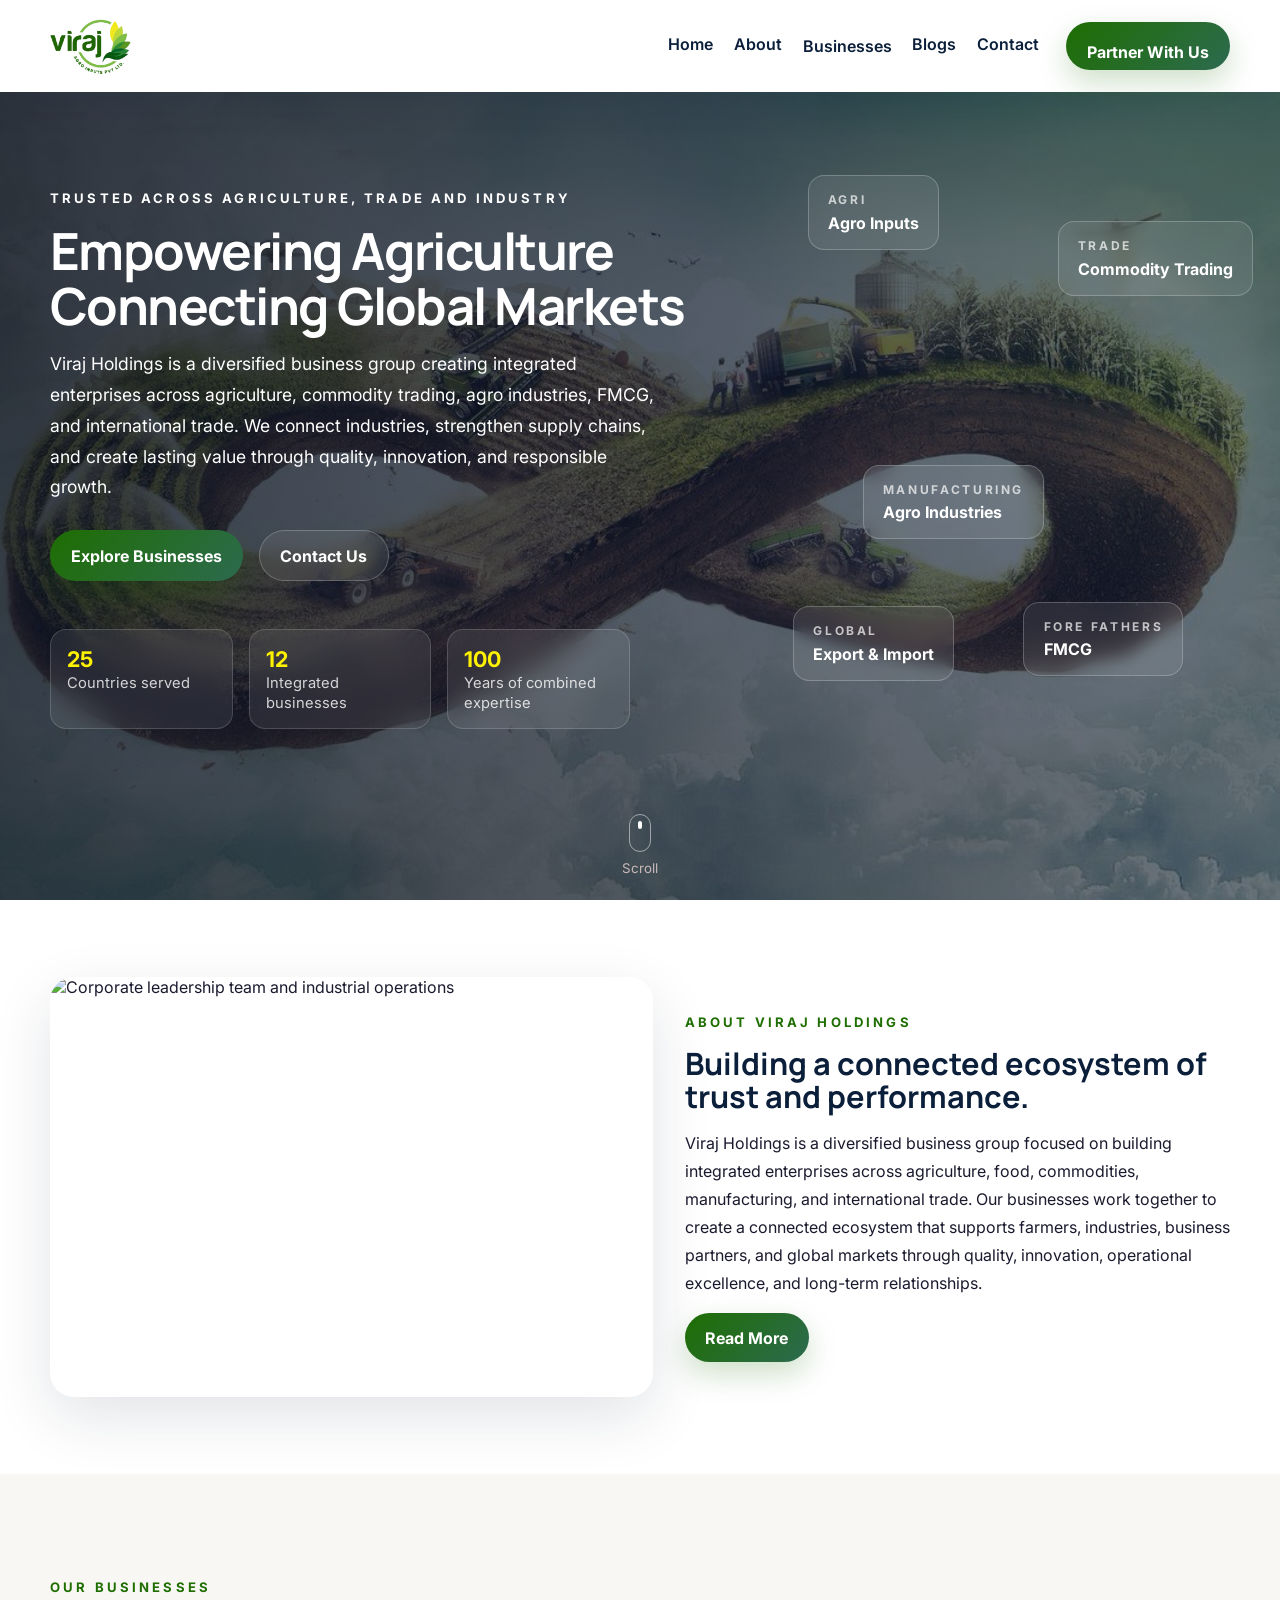
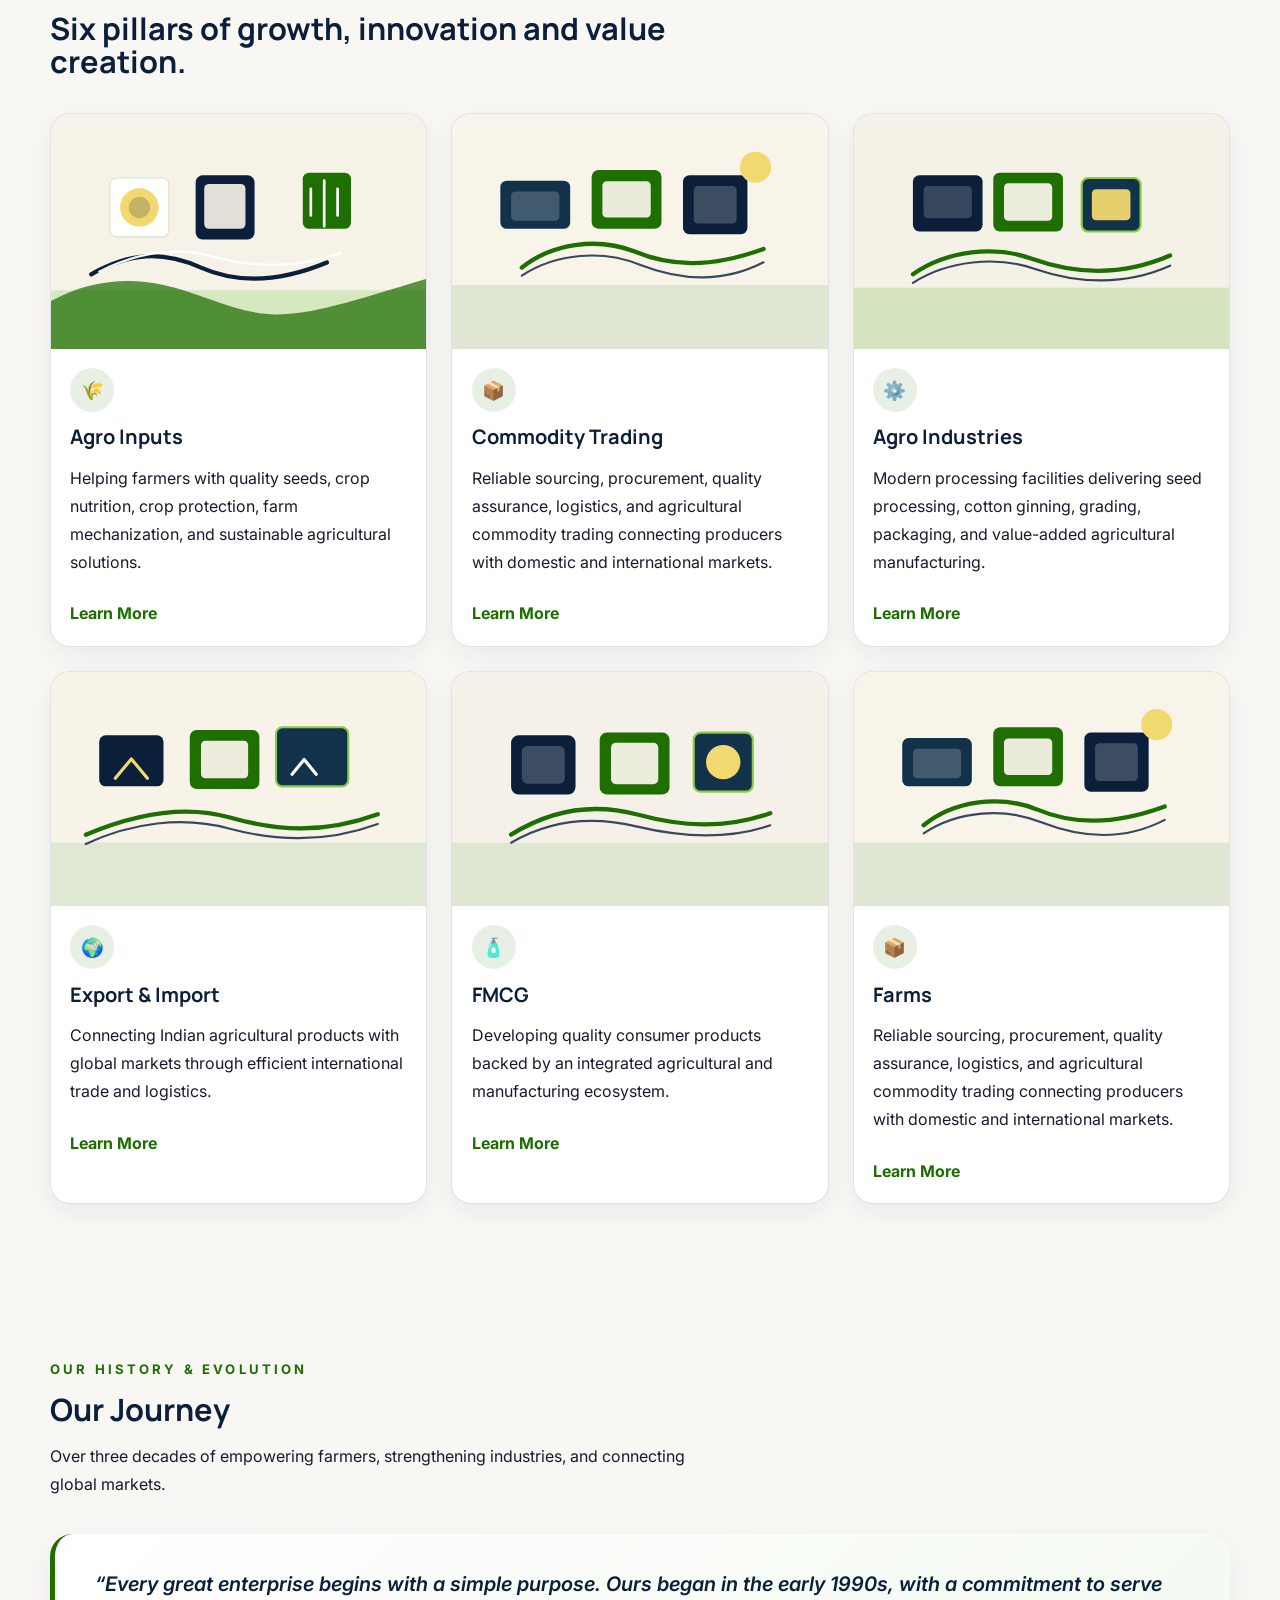
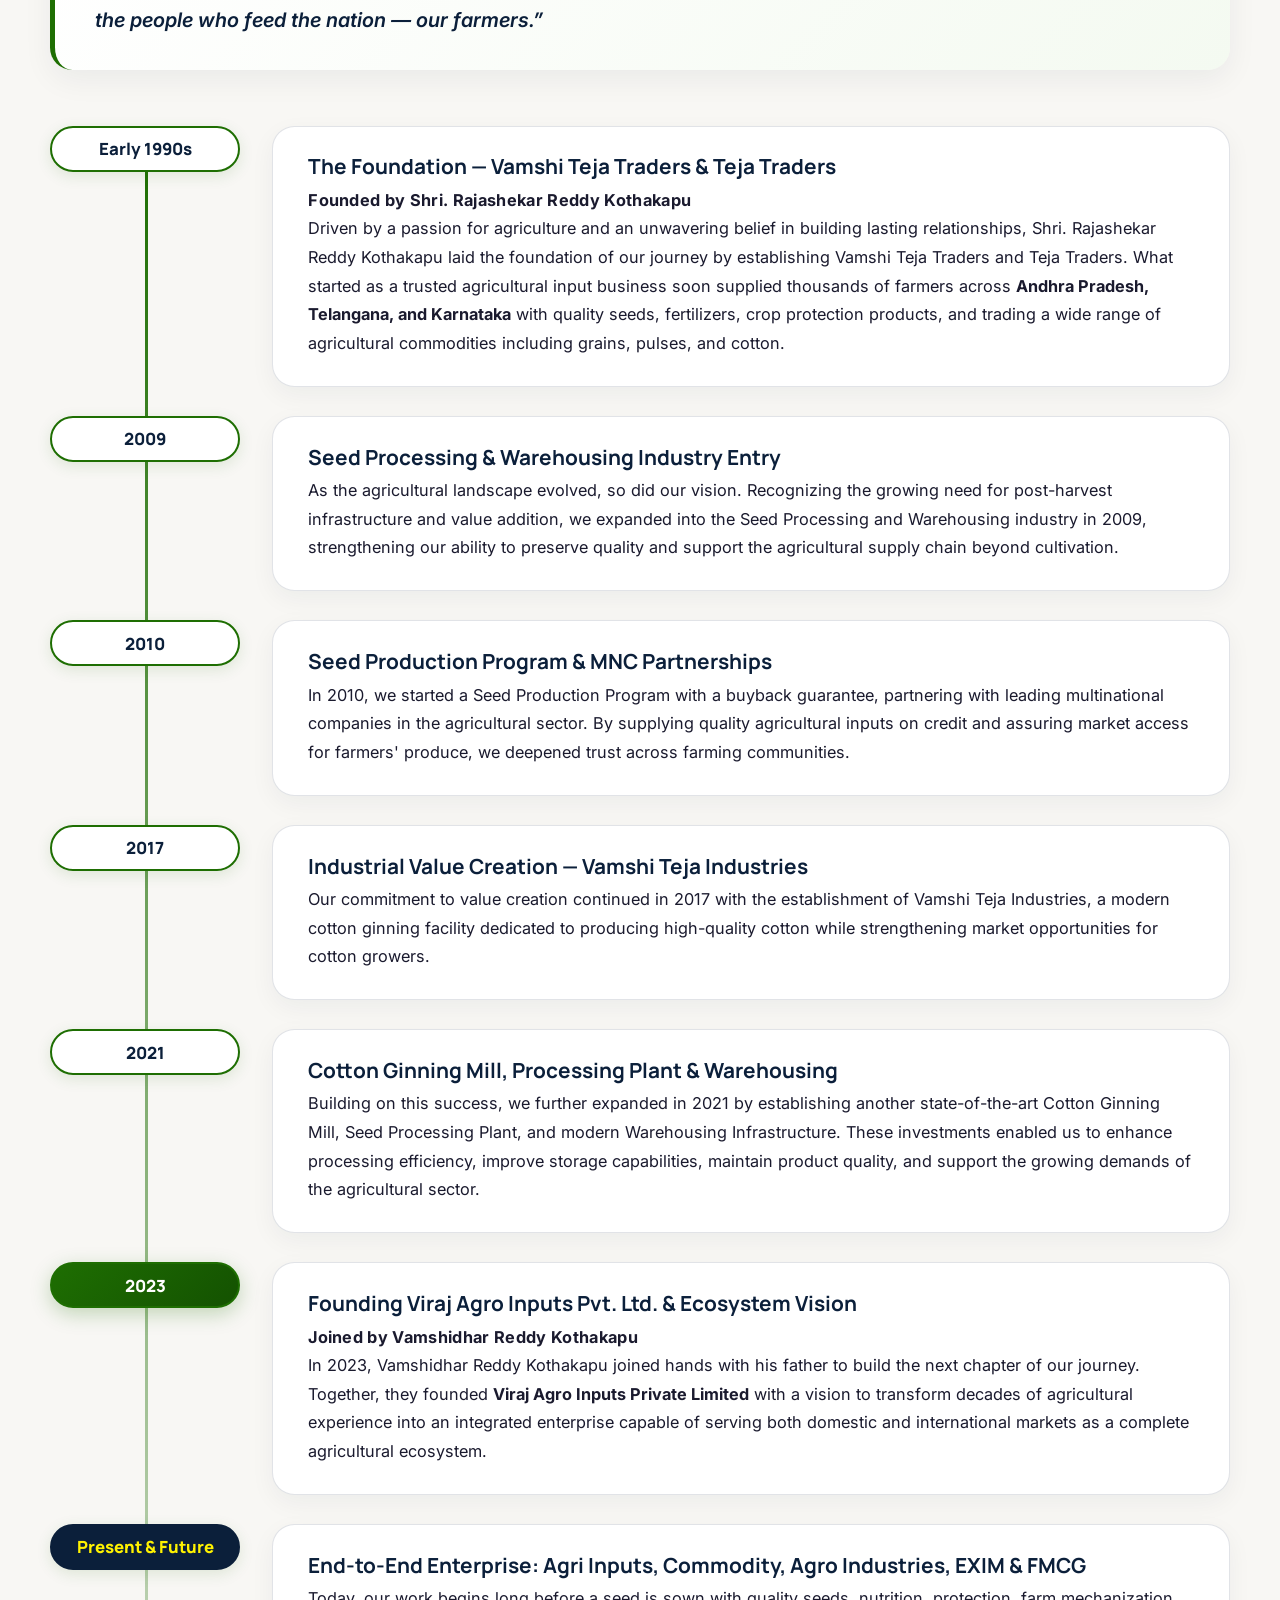
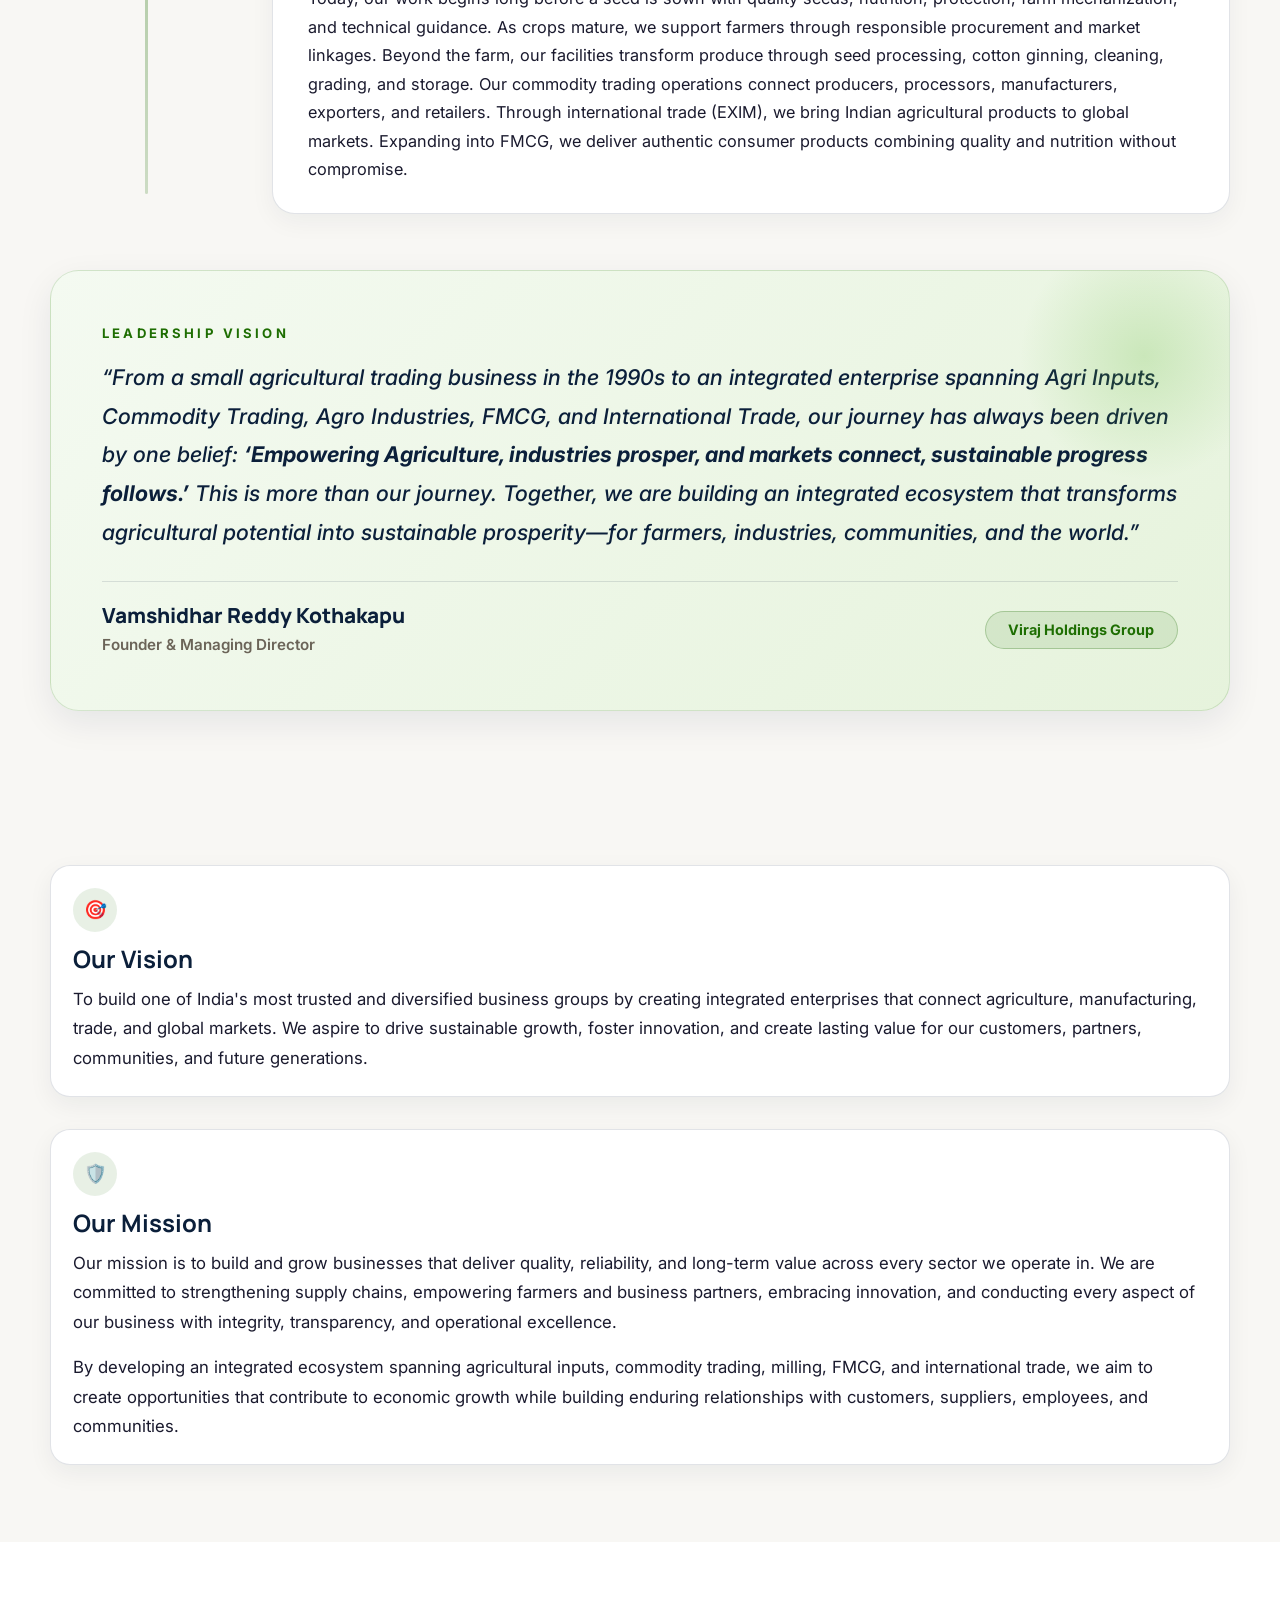
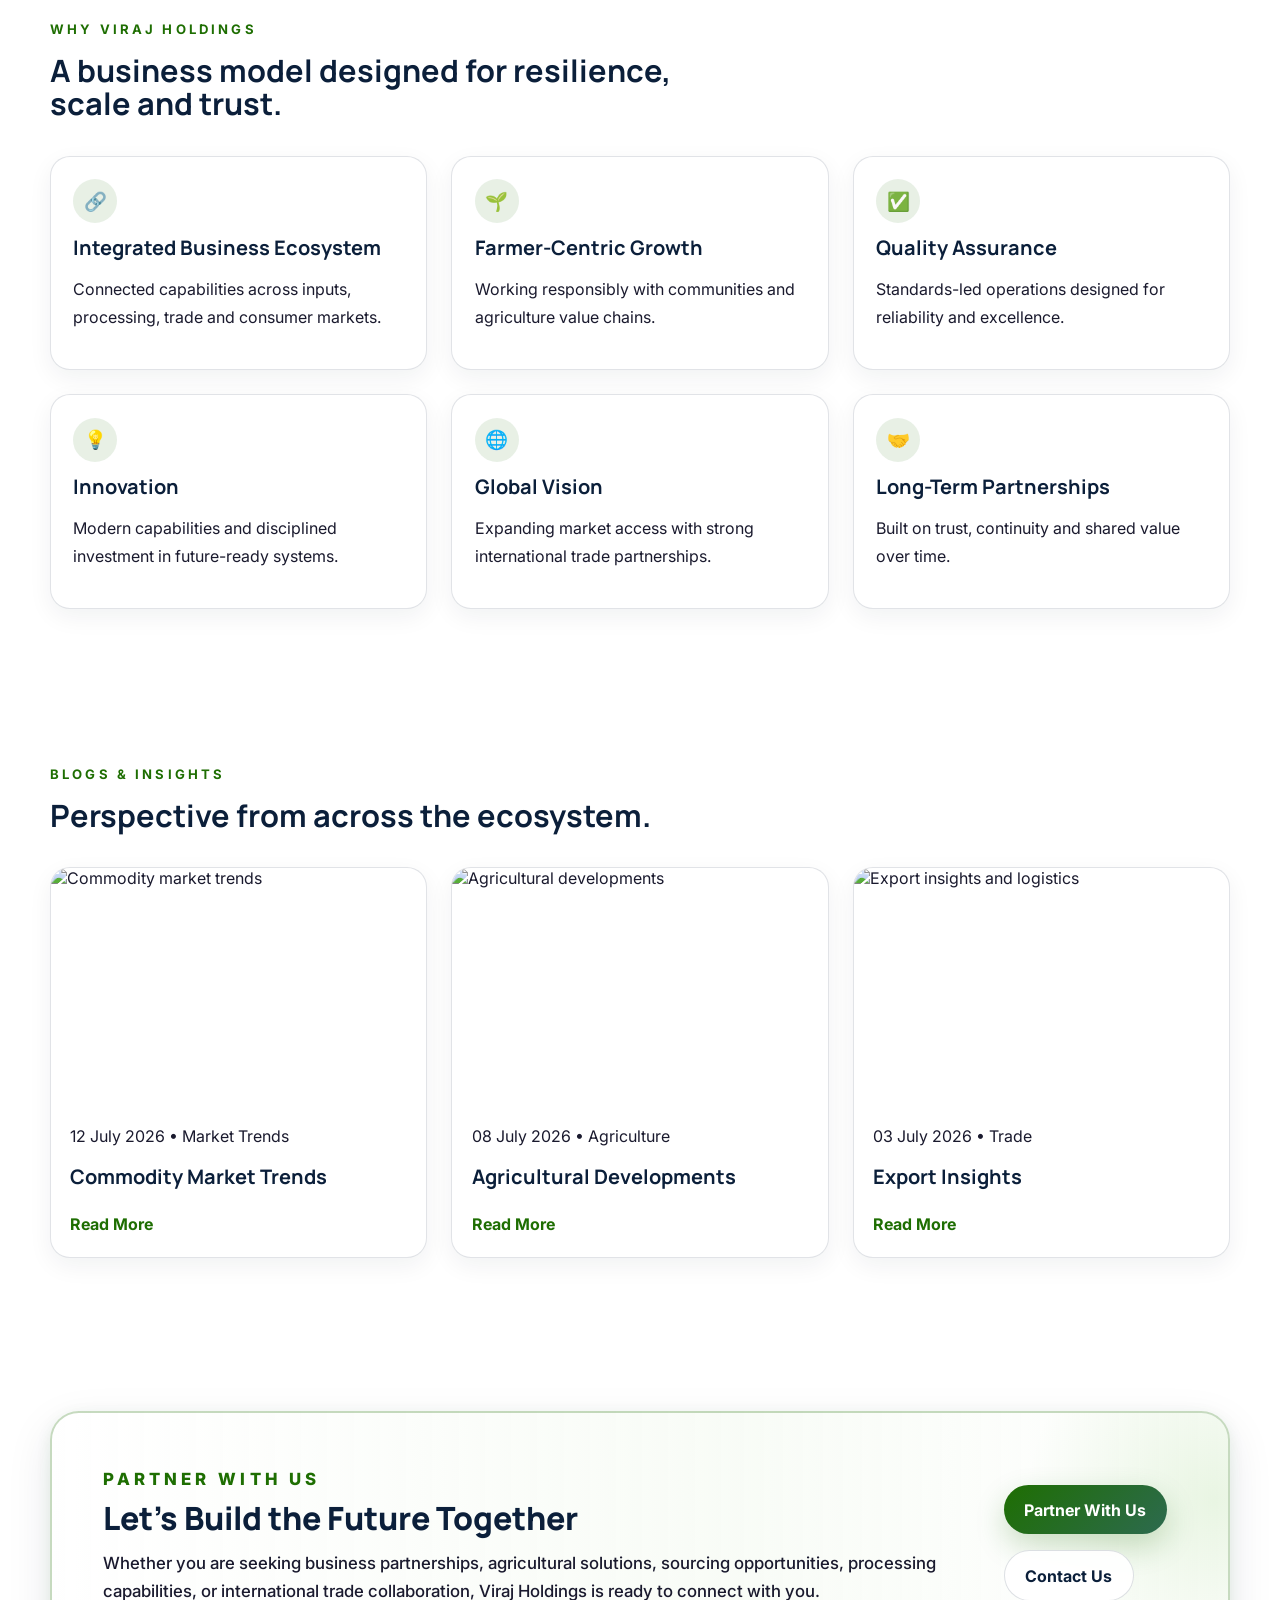
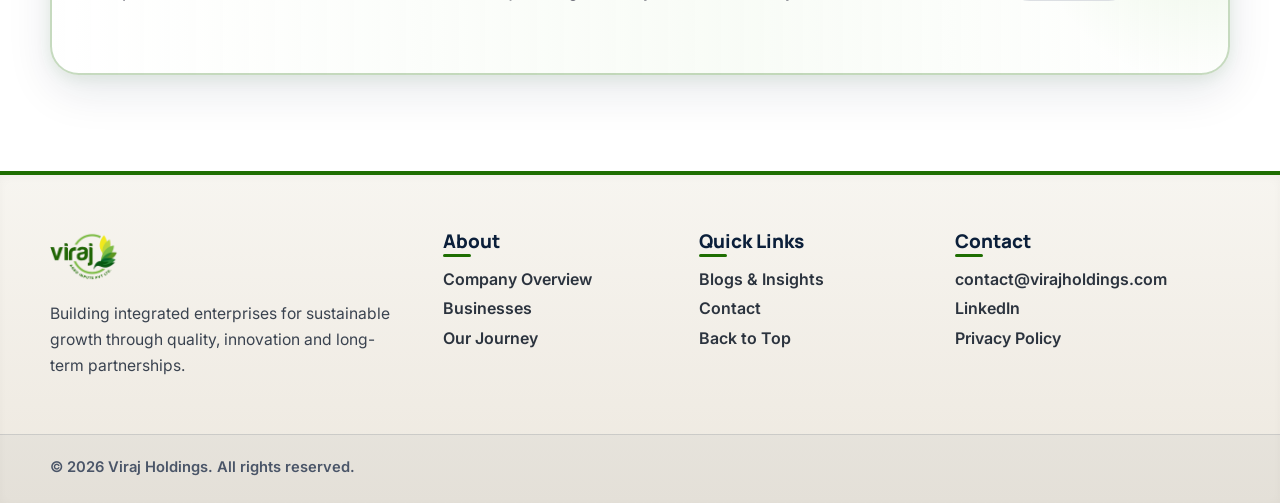
==== index.html @ fc315b49 "first commit" ====
<!DOCTYPE html>
<html lang="en">

<head>
  <meta charset="UTF-8" />
  <meta name="viewport" content="width=device-width, initial-scale=1.0" />
  <title>Viraj Holdings | Integrated Enterprises for Sustainable Growth</title>
  <meta name="description"
    content="Viraj Holdings is a diversified business group creating integrated enterprises across agriculture, commodity trading, agro industries, FMCG, and international trade." />
  <link rel="preconnect" href="https://fonts.googleapis.com" />
  <link rel="preconnect" href="https://fonts.gstatic.com" crossorigin />
  <link
    href="https://fonts.googleapis.com/css2?family=Inter:wght@400;500;600;700;800&family=Manrope:wght@500;600;700;800&display=swap"
    rel="stylesheet" />
  <link rel="stylesheet" href="styles.css" />
</head>

<body>
  <header class="site-header" id="top">
    <nav class="navbar container">
      <a href="#home" class="brand" aria-label="Viraj Holdings home">
        <img src="logo.png" alt="Viraj Holdings logo" />
      </a>
      <button class="nav-toggle" aria-label="Open menu" aria-expanded="false">
        <span></span>
        <span></span>
        <span></span>
      </button>
      <div class="nav-links">
        <a href="#home">Home</a>
        <a href="about.html">About</a>
        <div class="nav-dropdown">
          <button class="dropdown-toggle" type="button" aria-expanded="false" aria-haspopup="true">Businesses</button>
          <div class="dropdown-menu">
            <a href="agro-inputs.html">Agro Inputs</a>
            <a href="commodity-trading.html">Commodity Trading</a>
            <a href="agro-industries.html">Agro Industries</a>
            <a href="export-import.html">Export &amp; Import</a>
            <a href="fmcg.html">FMCG</a>
          </div>
        </div>
        <a href="#Blogs">Blogs</a>
        <a href="#contact">Contact</a>
        <a href="#contact" class="button button-solid nav-cta">Partner With Us</a>
      </div>
    </nav>
  </header>

  <main id="home">
    <section class="hero">
      <div class="hero-overlay"></div>
      <div class="hero-content container">
        <div class="hero-copy reveal">
          <p class="eyebrow">Trusted across agriculture, trade and industry</p>
          <h1>Empowering Agriculture Connecting Global Markets</h1>
          <p class="hero-text">
            Viraj Holdings is a diversified business group creating integrated enterprises across agriculture, commodity
            trading, agro industries, FMCG, and international trade. We connect industries, strengthen supply chains,
            and create lasting value through quality, innovation, and responsible growth.
          </p>
          <div class="hero-actions">
            <a href="businesses.html" class="button button-solid">Explore Businesses</a>
            <a href="#contact" class="button button-outline">Contact Us</a>
          </div>
          <div class="hero-stats">
            <div>
              <strong data-count="25">0</strong>
              <span>Countries served</span>
            </div>
            <div>
              <strong data-count="12">0</strong>
              <span>Integrated businesses</span>
            </div>
            <div>
              <strong data-count="100">0</strong>
              <span>Years of combined expertise</span>
            </div>
          </div>
        </div>
        <div class="hero-visual reveal" aria-hidden="true">
          <div class="floating-card card-a">
            <span>Trade</span>
            <strong>Commodity Trading</strong>
          </div>
          <div class="floating-card card-b">
            <span>Manufacturing</span>
            <strong>Agro Industries</strong>
          </div>
          <div class="floating-card card-c">
            <span>Fore Fathers</span>
            <strong>FMCG</strong>
          </div>
          <div class="floating-card card-d">
            <span>Global</span>
            <strong>Export & Import</strong>
          </div>
          <div class="floating-card card-e">
            <span>Agri</span>
            <strong>Agro Inputs</strong>
          </div>
        </div>
      </div>
      <div class="scroll-indicator">
        <span></span>
        <small>Scroll</small>
      </div>
    </section>

    <section class="section about" id="about">
      <div class="container split-grid">
        <div class="about-media reveal">
          <img src="https://images.unsplash.com/photo-1517048676732-d65bc937f952?auto=format&fit=crop&w=1200&q=80"
            alt="Corporate leadership team and industrial operations" loading="lazy" />
        </div>
        <div class="about-copy reveal">
          <p class="eyebrow">About Viraj Holdings</p>
          <h2>Building a connected ecosystem of trust and performance.</h2>
          <p>
            Viraj Holdings is a diversified business group focused on building integrated enterprises across
            agriculture, food, commodities, manufacturing, and international trade. Our businesses work together to
            create a connected ecosystem that supports farmers, industries, business partners, and global markets
            through quality, innovation, operational excellence, and long-term relationships.
          </p>
          <a href="about.html" class="button button-solid">Read More</a>
        </div>
      </div>
    </section>

    <section class="section businesses" id="businesses">
      <div class="container">
        <div class="section-heading reveal">
          <p class="eyebrow">Our Businesses</p>
          <h2>Six pillars of growth, innovation and value creation.</h2>
        </div>
        <div class="card-grid">
          <article class="business-card reveal" data-href="agro-inputs.html">
            <img src="assets/agro-inputs.svg" alt="Agriculture inputs field" loading="lazy" />
            <div class="card-content">
              <div class="icon-badge">🌾</div>
              <h3>Agro Inputs</h3>
              <p>Helping farmers with quality seeds, crop nutrition, crop protection, farm mechanization, and
                sustainable agricultural solutions.</p>
              <a href="agro-inputs.html">Learn More</a>
            </div>
          </article>
          <article class="business-card reveal" data-href="commodity-trading.html">
            <img src="assets/commodity.svg" alt="Commodity trading and logistics" loading="lazy" />
            <div class="card-content">
              <div class="icon-badge">📦</div>
              <h3>Commodity Trading</h3>
              <p>Reliable sourcing, procurement, quality assurance, logistics, and agricultural commodity trading
                connecting producers with domestic and international markets.</p>
              <a href="commodity-trading.html">Learn More</a>
            </div>
          </article>
          <article class="business-card reveal" data-href="agro-industries.html">
            <img src="assets/agro-industries.svg" alt="Modern agro industry processing facility" loading="lazy" />
            <div class="card-content">
              <div class="icon-badge">⚙️</div>
              <h3>Agro Industries</h3>
              <p>Modern processing facilities delivering seed processing, cotton ginning, grading, packaging, and
                value-added agricultural manufacturing.</p>
              <a href="agro-industries.html">Learn More</a>
            </div>
          </article>
          <article class="business-card reveal" data-href="export-import.html">
            <img src="assets/trade.svg" alt="Port and global logistics" loading="lazy" />
            <div class="card-content">
              <div class="icon-badge">🌍</div>
              <h3>Export & Import</h3>
              <p>Connecting Indian agricultural products with global markets through efficient international trade and
                logistics.</p>
              <a href="export-import.html">Learn More</a>
            </div>
          </article>
          <article class="business-card reveal" data-href="fmcg.html">
            <img src="assets/fmcg.svg" alt="Premium FMCG packaging and products" loading="lazy" />
            <div class="card-content">
              <div class="icon-badge">🧴</div>
              <h3>FMCG</h3>
              <p>Developing quality consumer products backed by an integrated agricultural and manufacturing ecosystem.
              </p>
              <a href="fmcg.html">Learn More</a>
            </div>
          </article>
          <article class="business-card reveal" data-href="commodity-trading.html">
            <img src="assets/commodity.svg" alt="Commodity trading and logistics" loading="lazy" />
            <div class="card-content">
              <div class="icon-badge">📦</div>
              <h3>Farms</h3>
              <p>Reliable sourcing, procurement, quality assurance, logistics, and agricultural commodity trading
                connecting producers with domestic and international markets.</p>
              <a href="commodity-trading.html">Learn More</a>
            </div>
          </article>
        </div>
      </div>
    </section>

    <!-- Our Journey -->
    <section class="section journey-section" id="journey">
      <div class="container">
        <div class="section-heading reveal">
          <p class="eyebrow">Our History & Evolution</p>
          <h2>Our Journey</h2>
          <p>Over three decades of empowering farmers, strengthening industries, and connecting global markets.</p>
        </div>

        <!-- Short mobile-only summary: replaces the full timeline below on small screens -->
        <div class="mobile-only journey-mobile-summary reveal"
          style="background: linear-gradient(135deg, #ffffff 0%, #f4faf1 100%); border-left: 5px solid var(--green); border-radius: 1.4rem; padding: 1.6rem 1.8rem; box-shadow: 0 10px 30px rgba(11,31,58,0.06);">
          <p style="font-size: 1.05rem; font-style: italic; color: var(--navy); font-weight: 600; margin: 0 0 1rem; line-height: 1.7;">
            “From a small agricultural trading business in the 1990s to an integrated enterprise spanning Agri Inputs,
            Commodity Trading, Agro Industries, FMCG, and International Trade.”
          </p>
          <a href="about.html#our-story" class="button button-solid">Read Our Full Story</a>
        </div>

        <!-- Full timeline: desktop only (hidden on mobile to keep the page shorter) -->
        <div class="hide-on-mobile">

        <!-- Opening Quote Card -->
        <div class="journey-quote-card reveal"
          style="background: linear-gradient(135deg, #ffffff 0%, #f4faf1 100%); border-left: 5px solid var(--green); border-radius: 1.4rem; padding: 2rem 2.5rem; margin-bottom: 3.5rem; box-shadow: 0 10px 30px rgba(11,31,58,0.06);">
          <p
            style="font-size: 1.25rem; font-style: italic; color: var(--navy); font-weight: 600; margin: 0; line-height: 1.8;">
            “Every great enterprise begins with a simple purpose. Ours began in the early 1990s, with a commitment to
            serve the people who feed the nation — our farmers.”
          </p>
        </div>

        <!-- Timeline Grid / Flow -->
        <div class="journey-timeline">

          <!-- Milestone 1: Early 1990s -->
          <div class="journey-milestone reveal">
            <div class="milestone-badge">Early 1990s</div>
            <div class="milestone-content">
              <h3>The Foundation — Vamshi Teja Traders & Teja Traders</h3>
              <p class="milestone-subtitle">Founded by <strong>Shri. Rajashekar Reddy Kothakapu</strong></p>
              <p>Driven by a passion for agriculture and an unwavering belief in building lasting relationships, Shri.
                Rajashekar Reddy Kothakapu laid the foundation of our journey by establishing Vamshi Teja Traders and
                Teja Traders. What started as a trusted agricultural input business soon supplied thousands of farmers
                across <strong>Andhra Pradesh, Telangana, and Karnataka</strong> with quality seeds, fertilizers, crop
                protection products, and trading a wide range of agricultural commodities including grains, pulses, and
                cotton.</p>
            </div>
          </div>

          <!-- Milestone 2: 2009 -->
          <div class="journey-milestone reveal">
            <div class="milestone-badge">2009</div>
            <div class="milestone-content">
              <h3>Seed Processing & Warehousing Industry Entry</h3>
              <p>As the agricultural landscape evolved, so did our vision. Recognizing the growing need for post-harvest
                infrastructure and value addition, we expanded into the Seed Processing and Warehousing industry in
                2009, strengthening our ability to preserve quality and support the agricultural supply chain beyond
                cultivation.</p>
            </div>
          </div>

          <!-- Milestone 3: 2010 -->
          <div class="journey-milestone reveal">
            <div class="milestone-badge">2010</div>
            <div class="milestone-content">
              <h3>Seed Production Program & MNC Partnerships</h3>
              <p>In 2010, we started a Seed Production Program with a buyback guarantee, partnering with leading
                multinational companies in the agricultural sector. By supplying quality agricultural inputs on credit
                and assuring market access for farmers' produce, we deepened trust across farming communities.</p>
            </div>
          </div>

          <!-- Milestone 4: 2017 -->
          <div class="journey-milestone reveal">
            <div class="milestone-badge">2017</div>
            <div class="milestone-content">
              <h3>Industrial Value Creation — Vamshi Teja Industries</h3>
              <p>Our commitment to value creation continued in 2017 with the establishment of Vamshi Teja Industries, a
                modern cotton ginning facility dedicated to producing high-quality cotton while strengthening market
                opportunities for cotton growers.</p>
            </div>
          </div>

          <!-- Milestone 5: 2021 -->
          <div class="journey-milestone reveal">
            <div class="milestone-badge">2021</div>
            <div class="milestone-content">
              <h3>Cotton Ginning Mill, Processing Plant & Warehousing</h3>
              <p>Building on this success, we further expanded in 2021 by establishing another state-of-the-art Cotton
                Ginning Mill, Seed Processing Plant, and modern Warehousing Infrastructure. These investments enabled us
                to enhance processing efficiency, improve storage capabilities, maintain product quality, and support
                the growing demands of the agricultural sector.</p>
            </div>
          </div>

          <!-- Milestone 6: 2023 -->
          <div class="journey-milestone reveal">
            <div class="milestone-badge highlight">2023</div>
            <div class="milestone-content">
              <h3>Founding Viraj Agro Inputs Pvt. Ltd. & Ecosystem Vision</h3>
              <p class="milestone-subtitle">Joined by <strong>Vamshidhar Reddy Kothakapu</strong></p>
              <p>In 2023, Vamshidhar Reddy Kothakapu joined hands with his father to build the next chapter of our
                journey. Together, they founded <strong>Viraj Agro Inputs Private Limited</strong> with a vision to
                transform decades of agricultural experience into an integrated enterprise capable of serving both
                domestic and international markets as a complete agricultural ecosystem.</p>
            </div>
          </div>

          <!-- Milestone 7: Present Day & Future -->
          <div class="journey-milestone reveal">
            <div class="milestone-badge green">Present & Future</div>
            <div class="milestone-content">
              <h3>End-to-End Enterprise: Agri Inputs, Commodity, Agro Industries, EXIM & FMCG</h3>
              <p>Today, our work begins long before a seed is sown with quality seeds, nutrition, protection, farm
                mechanization, and technical guidance. As crops mature, we support farmers through responsible
                procurement and market linkages. Beyond the farm, our facilities transform produce through seed
                processing, cotton ginning, cleaning, grading, and storage. Our commodity trading operations connect
                producers, processors, manufacturers, exporters, and retailers. Through international trade (EXIM), we
                bring Indian agricultural products to global markets. Expanding into FMCG, we deliver authentic consumer
                products combining quality and nutrition without compromise.</p>
            </div>
          </div>

        </div>

        <!-- Founder Quote & MD Card -->
        <div class="journey-founder-card reveal"
          style="background: linear-gradient(135deg, #f4faf1 0%, #e6f3dc 100%); color: var(--text); border-radius: 1.8rem; padding: clamp(2rem, 4vw, 3.5rem); margin-top: 3.5rem; box-shadow: 0 12px 34px rgba(11,31,58,0.08); position: relative; overflow: hidden; border: 1px solid rgba(30,110,2,0.15);">
          <div
            style="position: absolute; top: -40px; right: -40px; width: 250px; height: 250px; background: radial-gradient(circle, rgba(109,190,69,0.25), transparent 70%); pointer-events: none;">
          </div>
          <p class="eyebrow" style="color: var(--green);">Leadership Vision</p>
          <blockquote
            style="font-size: clamp(1.1rem, 1.8vw, 1.35rem); font-style: italic; font-weight: 500; line-height: 1.8; margin: 0 0 1.8rem; color: var(--navy);">
            “From a small agricultural trading business in the 1990s to an integrated enterprise spanning Agri Inputs,
            Commodity Trading, Agro Industries, FMCG, and International Trade, our journey has always been driven by one
            belief: <strong>‘Empowering Agriculture, industries prosper, and markets connect, sustainable progress
              follows.’</strong> This is more than our journey. Together, we are building an integrated ecosystem that
            transforms agricultural potential into sustainable prosperity—for farmers, industries, communities, and the
            world.”
          </blockquote>
          <div
            style="border-top: 1px solid rgba(11,31,58,0.12); padding-top: 1.2rem; display: flex; justify-content: space-between; align-items: center; flex-wrap: wrap; gap: 1rem;">
            <div>
              <h4
                style="margin: 0; font-size: 1.3rem; color: var(--navy); font-family: 'Manrope', sans-serif; font-weight: 800;">
                Vamshidhar Reddy Kothakapu</h4>
              <p style="margin: 0.2rem 0 0; color: var(--muted); font-size: 0.95rem; font-weight: 600;">
                Founder & Managing Director</p>
            </div>
            <div
              style="background: rgba(30,110,2,0.1); padding: 0.6rem 1.4rem; border-radius: 999px; border: 1px solid rgba(30,110,2,0.25); font-size: 0.9rem; color: var(--green); font-weight: 700;">
              Viraj Holdings Group
            </div>
          </div>
        </div>

        </div>
        <!-- /.hide-on-mobile -->

      </div>
    </section>

    <section class="section vision-mission" id="vision-mission">
      <div class="container" style="display: flex; flex-direction: column; gap: 2rem;">
        <article class="info-card reveal">
          <div class="icon-badge">🎯</div>
          <h3 style="font-size: 1.5rem; color: var(--navy); margin-bottom: 0.8rem;">Our Vision</h3>
          <p style="line-height: 1.75; font-size: 1.05rem; color: var(--text); margin: 0;">
            To build one of India's most trusted and diversified business groups by creating integrated enterprises that
            connect agriculture, manufacturing, trade, and global markets. We aspire to drive sustainable growth, foster
            innovation, and create lasting value for our customers, partners, communities, and future generations.
          </p>
        </article>
        <article class="info-card reveal">
          <div class="icon-badge">🛡️</div>
          <h3 style="font-size: 1.5rem; color: var(--navy); margin-bottom: 0.8rem;">Our Mission</h3>
          <p style="line-height: 1.75; font-size: 1.05rem; color: var(--text); margin-bottom: 1rem;">
            Our mission is to build and grow businesses that deliver quality, reliability, and long-term value across
            every sector we operate in. We are committed to strengthening supply chains, empowering farmers and business
            partners, embracing innovation, and conducting every aspect of our business with integrity, transparency,
            and operational excellence.
          </p>
          <p style="line-height: 1.75; font-size: 1.05rem; color: var(--text); margin: 0;">
            By developing an integrated ecosystem spanning agricultural inputs, commodity trading, milling, FMCG, and
            international trade, we aim to create opportunities that contribute to economic growth while building
            enduring relationships with customers, suppliers, employees, and communities.
          </p>
        </article>
      </div>
    </section>

    <section class="section features">
      <div class="container">
        <div class="section-heading reveal">
          <p class="eyebrow">Why Viraj Holdings</p>
          <h2>A business model designed for resilience, scale and trust.</h2>
        </div>
        <div class="feature-grid">
          <article class="feature-card reveal">
            <div class="icon-badge">🔗</div>
            <h3>Integrated Business Ecosystem</h3>
            <p>Connected capabilities across inputs, processing, trade and consumer markets.</p>
          </article>
          <article class="feature-card reveal">
            <div class="icon-badge">🌱</div>
            <h3>Farmer-Centric Growth</h3>
            <p>Working responsibly with communities and agriculture value chains.</p>
          </article>
          <article class="feature-card reveal">
            <div class="icon-badge">✅</div>
            <h3>Quality Assurance</h3>
            <p>Standards-led operations designed for reliability and excellence.</p>
          </article>
          <article class="feature-card reveal">
            <div class="icon-badge">💡</div>
            <h3>Innovation</h3>
            <p>Modern capabilities and disciplined investment in future-ready systems.</p>
          </article>
          <article class="feature-card reveal">
            <div class="icon-badge">🌐</div>
            <h3>Global Vision</h3>
            <p>Expanding market access with strong international trade partnerships.</p>
          </article>
          <article class="feature-card reveal">
            <div class="icon-badge">🤝</div>
            <h3>Long-Term Partnerships</h3>
            <p>Built on trust, continuity and shared value over time.</p>
          </article>
        </div>
      </div>
    </section>

    <section class="section Blogs" id="Blogs">
      <div class="container">
        <div class="section-heading reveal">
          <p class="eyebrow">Blogs & Insights</p>
          <h2>Perspective from across the ecosystem.</h2>
        </div>
        <div class="Blogs-grid">
          <article class="Blogs-card reveal">
            <img src="https://images.unsplash.com/photo-1590283603385-17ffb3a7f29f?auto=format&fit=crop&w=900&q=80"
              alt="Commodity market trends" loading="lazy" />
            <div class="card-content">
              <p class="meta">12 July 2026 • Market Trends</p>
              <h3>Commodity Market Trends</h3>
              <a href="#contact">Read More</a>
            </div>
          </article>
          <article class="Blogs-card reveal">
            <img src="https://images.unsplash.com/photo-1501004318641-b39e6451bec6?auto=format&fit=crop&w=900&q=80"
              alt="Agricultural developments" loading="lazy" />
            <div class="card-content">
              <p class="meta">08 July 2026 • Agriculture</p>
              <h3>Agricultural Developments</h3>
              <a href="#contact">Read More</a>
            </div>
          </article>
          <article class="Blogs-card reveal">
            <img src="https://images.unsplash.com/photo-1517048676732-d65bc937f952?auto=format&fit=crop&w=900&q=80"
              alt="Export insights and logistics" loading="lazy" />
            <div class="card-content">
              <p class="meta">03 July 2026 • Trade</p>
              <h3>Export Insights</h3>
              <a href="#contact">Read More</a>
            </div>
          </article>
        </div>
      </div>
    </section>

    <section class="section cta" id="contact">
      <div class="container cta-box reveal">
        <div>
          <p class="eyebrow">Partner With Us</p>
          <h2>Let's Build the Future Together</h2>
          <p>Whether you are seeking business partnerships, agricultural solutions, sourcing opportunities, processing
            capabilities, or international trade collaboration, Viraj Holdings is ready to connect with you.</p>
        </div>
        <div class="cta-actions">
          <a href="mailto:contact@virajholdings.com" class="button button-solid">Partner With Us</a>
          <a href="mailto:contact@virajholdings.com" class="button button-outline light">Contact Us</a>
        </div>
      </div>
    </section>
  </main>

  <footer class="site-footer">
    <div class="container footer-grid">
      <div>
        <a href="#home" class="brand footer-brand">
          <img src="logo.png" alt="Viraj Holdings logo" />
        </a>
        <p>Building integrated enterprises for sustainable growth through quality, innovation and long-term
          partnerships.</p>
      </div>
      <div>
        <h3>About</h3>
        <ul>
          <li><a href="about.html">Company Overview</a></li>
          <li><a href="#businesses">Businesses</a></li>
          <li><a href="#journey">Our Journey</a></li>
        </ul>
      </div>
      <div>
        <h3>Quick Links</h3>
        <ul>
          <li><a href="#Blogs">Blogs & Insights</a></li>
          <li><a href="#contact">Contact</a></li>
          <li><a href="#top">Back to Top</a></li>
        </ul>
      </div>
      <div>
        <h3>Contact</h3>
        <ul>
          <li><a href="mailto:contact@virajholdings.com">contact@virajholdings.com</a></li>
          <li><a href="https://www.linkedin.com" target="_blank" rel="noreferrer">LinkedIn</a></li>
          <li><a href="#">Privacy Policy</a></li>
        </ul>
      </div>
    </div>
    <div class="footer-bottom">
      <div class="container">
        <p>© 2026 Viraj Holdings. All rights reserved.</p>
      </div>
    </div>
  </footer>

  <script src="script.js"></script>
</body>

</html>
---- styles.css ----
:root {
  --navy: #0b1f3a;
  --green: #1e6e02;
  --accent: #2d6a4f;
  --fresh: #6dbe45;
  --soft: #8bcb46;
  --yellow: #fff200;
  --bg: #ffffff;
  --surface: #f8f7f4;
  --section: #f0ede8;
  --heading: #0b1f3a;
  --text: #1a1a2e;
  --muted: #6b6458;
  --mint: #a8e6cf;
  /* pastel mint */
  --fresh: #6dbe45;
  /* already in your theme */
  --soft: #8bcb46;
  /* soft green */
  --sage: #c5e1a5;
  /* gentle sage */
  --pastel-green: #dcedc1;
  /* very light green */
  --cream: #f8f7f4;
  /* surface */
  --beige: #f0ede8;
  /* section */
  --sand: #f5f5dc;
  /* classic beige */
  --linen: #faf0e6;
  /* warm neutral */
  --almond: #efdecd;
  /* soft almond */

  --border: rgba(11, 31, 58, .12);
  --shadow: 0 20px 60px rgba(11, 31, 58, .12);
  --radius: 1rem;
  --transition: 0.35s ease;
}

* {
  box-sizing: border-box;
}

html {
  scroll-behavior: smooth;
}

body {
  margin: 0;
  font-family: 'Inter', sans-serif;
  color: var(--text);
  background: var(--bg);
  overflow-x: hidden;
}

.business-page-hero {
  min-height: 86vh;
  background-size: cover;
  background-position: center;
}

.hero.agro-hero {
  background: linear-gradient(110deg, rgba(8, 16, 30, .86), rgba(11, 31, 58, .6)), url('assets/agro-inputs.svg') center/cover no-repeat fixed;
}

.hero.commodity-hero {
  background: linear-gradient(110deg, rgba(8, 16, 30, .86), rgba(11, 31, 58, .6)), url('assets/commodity.svg') center/cover no-repeat fixed;
}

.hero.agro-industries-hero {
  background: linear-gradient(110deg, rgba(8, 16, 30, .86), rgba(11, 31, 58, .6)), url('assets/agro-industries.svg') center/cover no-repeat fixed;
}

.hero.export-hero {
  background: linear-gradient(110deg, rgba(8, 16, 30, .78), rgba(11, 31, 58, .5)), url('https://images.pexels.com/photos/3057960/pexels-photo-3057960.jpeg?auto=compress&cs=tinysrgb&w=1920') center/cover no-repeat fixed;
}

.hero.fmcg-hero {
  background: linear-gradient(110deg, rgba(8, 16, 30, .86), rgba(11, 31, 58, .6)), url('assets/fmcg.svg') center/cover no-repeat fixed;
}

.business-page-content {
  min-height: 72vh;
  align-items: center;
}

.business-page-section {
  background: var(--bg);
}

.alt-bg {
  background: linear-gradient(180deg, var(--surface), #f5efe8);
}

.page-breadcrumb {
  display: inline-flex;
  align-items: center;
  gap: 0.55rem;
  margin-bottom: 1rem;
  font-size: 0.92rem;
  color: rgba(255, 255, 255, .78);
}

.page-breadcrumb a {
  color: var(--yellow);
  font-weight: 600;
}

.page-breadcrumb span:last-child {
  color: white;
}

img {
  max-width: 100%;
  display: block;
}

a {
  color: inherit;
  text-decoration: none;
}

.container {
  width: min(1180px, calc(100% - 2rem));
  margin-inline: auto;
}

section {
  position: relative;
}

h1,
h2,
h3 {
  font-family: 'Manrope', sans-serif;
  color: var(--heading);
  line-height: 1.08;
  margin: 0 0 1rem;
}

h1 {
  font-size: clamp(2.2rem, 4vw, 4.3rem);
  letter-spacing: -0.03em;
}

h2 {
  font-size: clamp(1.8rem, 2.4vw, 2.6rem);
}

h3 {
  font-size: 1.25rem;
}

p {
  font-size: 1rem;
  line-height: 1.75;
  color: var(--text);
  margin: 0 0 1rem;
}

.eyebrow {
  text-transform: uppercase;
  letter-spacing: 0.24em;
  font-size: 0.82rem;
  font-weight: 700;
  color: var(--green);
  margin-bottom: 0.8rem;
}

.button {
  display: inline-flex;
  align-items: center;
  justify-content: center;
  gap: 0.5rem;
  min-height: 48px;
  padding: 0.9rem 1.3rem;
  border-radius: 999px;
  font-weight: 700;
  transition: transform var(--transition), background var(--transition), color var(--transition), border-color var(--transition), box-shadow var(--transition);
}

.button:hover {
  transform: translateY(-2px);
}

.button-solid {
  background: linear-gradient(135deg, var(--green), var(--accent));
  color: white;
  box-shadow: 0 12px 30px rgba(30, 110, 2, .22);
}

.button-outline {
  border: 1px solid rgba(255, 255, 255, .22);
  color: white;
  background: rgba(255, 255, 255, .08);
  backdrop-filter: blur(8px);
}

.button-outline.light {
  border-color: rgba(11, 31, 58, .14);
  color: var(--navy);
  background: rgba(255, 255, 255, .92);
}

.site-header {
  position: fixed;
  inset: 0 0 auto 0;
  z-index: 1000;
  background: #ffffff;
  box-shadow: 0 12px 36px rgba(11, 31, 58, .09);
  transition: box-shadow var(--transition);
}

.site-header.scrolled {
  box-shadow: 0 14px 40px rgba(11, 31, 58, .12);
}

.navbar {
  display: flex;
  align-items: center;
  justify-content: space-between;
  padding: 1rem 0;
  min-height: 80px;
}

.brand img {
  height: 60px;
  width: auto;
  object-fit: contain;
}

.nav-links {
  display: flex;
  align-items: center;
  gap: 1.3rem;
  color: var(--navy);
  font-weight: 600;
  flex-wrap: nowrap;
  white-space: nowrap;
}

.nav-dropdown {
  position: relative;
}

.dropdown-toggle {
  border: 0;
  background: transparent;
  padding: 0;
  color: inherit;
  font: inherit;
  font-weight: 600;
  cursor: pointer;
  display: inline-flex;
  align-items: center;
}

.dropdown-menu {
  position: absolute;
  top: calc(100% + 0.7rem);
  left: 0;
  min-width: 240px;
  padding: 0.6rem;
  border-radius: 0.95rem;
  background: white;
  box-shadow: var(--shadow);
  border: 1px solid var(--border);
  display: grid;
  gap: 0.25rem;
  opacity: 0;
  pointer-events: none;
  transform: translateY(8px);
  transition: opacity var(--transition), transform var(--transition);
}

.dropdown-menu.open {
  opacity: 1;
  pointer-events: auto;
  transform: translateY(0);
}

.dropdown-menu a {
  padding: 0.7rem 0.8rem;
  border-radius: 0.7rem;
  transition: background var(--transition), color var(--transition);
}

.dropdown-menu a:hover {
  background: rgba(30, 110, 2, .08);
  color: var(--green);
}

.site-header.scrolled .nav-links {
  color: var(--navy);
}

.nav-links a {
  position: relative;
  display: inline-flex;
  align-items: center;
  padding-bottom: 0.2rem;
  transition: color var(--transition);
}

.nav-links a::after {
  content: '';
  position: absolute;
  left: 0;
  bottom: -0.15rem;
  width: 100%;
  height: 2px;
  transform: scaleX(0);
  transform-origin: left;
  background: var(--green);
  transition: transform var(--transition);
}

.nav-links a:hover::after,
.nav-links a.active::after {
  transform: scaleX(1);
}

.nav-cta {
  margin-left: 0.4rem;
}

.nav-toggle {
  display: none;
  border: 0;
  background: transparent;
  padding: 0.25rem;
  cursor: pointer;
}

.nav-toggle span {
  display: block;
  width: 28px;
  height: 2px;
  margin: 6px 0;
  border-radius: 999px;
  background: var(--navy);
  transition: transform var(--transition), opacity var(--transition);
}

.site-header.scrolled .nav-toggle span {
  background: var(--navy);
}

.hero {
  min-height: 100vh;
  display: flex;
  align-items: center;
  background: linear-gradient(110deg, rgba(8, 16, 30, .84), rgba(11, 31, 58, .56)), url('bg.jpg') 30% 22% / cover no-repeat fixed;
  position: relative;
  color: white;
  padding: 7rem 0 4rem;
}

.hero-overlay {
  position: absolute;
  inset: 0;
  background: radial-gradient(circle at top right, rgba(109, 190, 69, .18), transparent 40%);
  pointer-events: none;
}

.hero-content {
  display: grid;
  grid-template-columns: 1.2fr 0.8fr;
  gap: 2rem;
  align-items: center;
  position: relative;
  z-index: 1;
}

.hero-copy {
  max-width: 660px;
}

.hero-copy h1,
.hero-copy p {
  color: white;
}

.hero-text {
  font-size: clamp(1rem, 1.4vw, 1.1rem);
  max-width: 620px;
  color: rgba(255, 255, 255, .86);
}

.hero-actions {
  display: flex;
  gap: 1rem;
  flex-wrap: wrap;
  margin-top: 1.7rem;
}

.hero-stats {
  display: grid;
  grid-template-columns: repeat(3, minmax(0, 1fr));
  gap: 1rem;
  margin-top: 3rem;
  margin-bottom: 2rem;
  max-width: 580px;
}

.hero-stats>div {
  padding: 1rem;
  border: 1px solid rgba(255, 255, 255, .16);
  border-radius: var(--radius);
  background: rgba(255, 255, 255, .08);
  backdrop-filter: blur(12px);
}

.hero-stats strong {
  display: block;
  font-size: 1.35rem;
  color: var(--yellow);
}

.hero-stats span {
  font-size: 0.92rem;
  color: rgba(255, 255, 255, .8);
}

.hero-visual {
  position: relative;
  min-height: 460px;
}

.floating-card {
  position: absolute;
  padding: 1rem 1.2rem;
  background: rgba(255, 255, 255, .08);
  border: 1px solid rgba(255, 255, 255, .22);
  color: white;
  border-radius: 1rem;
  box-shadow: none;
  animation: float 6s ease-in-out infinite;
  backdrop-filter: blur(8px);
}

.floating-card span {
  display: block;
  font-size: 0.75rem;
  text-transform: uppercase;
  letter-spacing: 0.22em;
  color: rgba(255, 255, 255, .7);
  font-weight: 700;
  margin-bottom: 0.35rem;
}

.floating-card strong {
  font-size: 1rem;
}

.card-a {
  top: -5%;
  right: -5%;
  animation-delay: 0s;
}

.card-b {
  top: 48%;
  left: 20%;
  animation-delay: 1.5s;
}

.card-c {
  bottom: 6%;
  left: 55%;
  animation-delay: 3s;
}

.card-d {
  bottom: 5%;
  right: 60%;
  animation-delay: 4.5s;
}

.card-e {
  top: -15%;
  left: 8%;
  animation-delay: 2s;
}

.scroll-indicator {
  position: absolute;
  bottom: 1.5rem;
  left: 50%;
  transform: translateX(-50%);
  display: flex;
  flex-direction: column;
  align-items: center;
  gap: 0.5rem;
  color: rgba(234, 213, 213, 0.8);
}

.scroll-indicator span {
  width: 22px;
  height: 38px;
  border: 1px solid rgba(255, 255, 255, .5);
  border-radius: 999px;
  position: relative;
}

.scroll-indicator span::after {
  content: '';
  position: absolute;
  inset: 6px 0 auto 50%;
  width: 4px;
  height: 8px;
  border-radius: 999px;
  transform: translateX(-50%);
  background: white;
  animation: scroll 1.4s ease-in-out infinite;
}

.section {
  padding: clamp(4rem, 6vw, 7rem) 0;
}

.businesses {
  padding-top: clamp(6rem, 8vw, 8rem);
}

.about,
.features,
.Blogs {
  background: var(--bg);
}

.businesses,
.vision-mission,
.ecosystem {
  background: var(--surface);
}

.split-grid,
.grid-2 {
  display: grid;
  gap: 2rem;
  align-items: center;
}

.split-grid {
  grid-template-columns: 1.05fr 0.95fr;
}

.grid-2 {
  grid-template-columns: repeat(2, minmax(0, 1fr));
}

.about-media img {
  border-radius: 1.5rem;
  box-shadow: var(--shadow);
  object-fit: cover;
  min-height: 420px;
}

.section-heading {
  max-width: 680px;
  margin-bottom: 2.2rem;
}

.card-grid,
.feature-grid,
.Blogs-grid {
  display: grid;
  gap: 1.5rem;
}

.card-grid {
  grid-template-columns: repeat(3, minmax(0, 1fr));
}

.feature-grid {
  grid-template-columns: repeat(3, minmax(0, 1fr));
}

.Blogs-grid {
  grid-template-columns: repeat(3, minmax(0, 1fr));
}

.business-card,
.feature-card,
.Blogs-card,
.info-card {
  background: white;
  border: 1px solid var(--border);
  border-radius: 1.25rem;
  overflow: hidden;
  box-shadow: 0 8px 24px rgba(11, 31, 58, .06);
  transition: transform var(--transition), box-shadow var(--transition), border-color var(--transition);
}

.business-card:hover,
.feature-card:hover,
.Blogs-card:hover,
.info-card:hover {
  transform: translateY(-8px);
  box-shadow: 0 18px 38px rgba(30, 110, 2, .12);
  border-color: rgba(30, 110, 2, .2);
}

.business-card[data-href] {
  cursor: pointer;
}

.business-card img,
.Blogs-card img {
  aspect-ratio: 16 / 10;
  width: 100%;
  object-fit: cover;
  transition: transform 0.6s ease;
}

.business-card:hover img,
.Blogs-card:hover img {
  transform: scale(1.03);
}

.card-content {
  padding: 1.2rem 1.2rem 1.4rem;
}

.icon-badge {
  width: 44px;
  height: 44px;
  display: inline-flex;
  align-items: center;
  justify-content: center;
  border-radius: 50%;
  background: rgba(30, 110, 2, .1);
  margin-bottom: 0.9rem;
  font-size: 1.15rem;
}

.card-content a {
  display: inline-flex;
  margin-top: 0.7rem;
  color: var(--green);
  font-weight: 700;
}

.feature-card,
.info-card {
  padding: 1.4rem;
}

.timeline {
  position: relative;
  display: grid;
  gap: 1rem;
  padding: 1.4rem 0 0;
}

.timeline::before {
  content: '';
  position: absolute;
  left: 50%;
  top: 0;
  bottom: 0;
  width: 2px;
  background: linear-gradient(180deg, rgba(30, 110, 2, .9), rgba(30, 110, 2, .15));
  transform: translateX(-50%);
}

.timeline-step {
  position: relative;
  display: flex;
  justify-content: center;
}

.timeline-step::before {
  content: '';
  position: absolute;
  top: 50%;
  left: 50%;
  width: 16px;
  height: 16px;
  border-radius: 50%;
  background: var(--green);
  transform: translate(-50%, -50%);
  box-shadow: 0 0 0 6px rgba(30, 110, 2, .14);
}

.step-node {
  position: relative;
  z-index: 1;
  padding: 1rem 1.3rem;
  min-width: min(320px, 85%);
  border-radius: 999px;
  background: white;
  text-align: center;
  font-weight: 700;
  color: var(--navy);
  box-shadow: var(--shadow);
}

.cta {
  padding-bottom: 6rem;
}

.cta-box {
  position: relative;
  display: flex;
  justify-content: space-between;
  align-items: center;
  gap: 2rem;
  border-radius: 1.8rem;
  background: linear-gradient(90deg, rgba(255, 255, 255, 0.7) 0%, rgba(244, 250, 241, 0.6) 58%, rgba(255, 255, 255, 0.5) 100%), url('https://images.unsplash.com/photo-1521791136064-7986c2920216?auto=format&fit=crop&w=1600&q=80') center / cover no-repeat;
  color: var(--navy);
  padding: clamp(2.2rem, 4vw, 3.2rem);
  box-shadow: 0 16px 45px rgba(11, 31, 58, 0.1), 0 4px 15px rgba(30, 110, 2, 0.08);
  border: 2px solid rgba(30, 110, 2, 0.25);
  overflow: hidden;
}

.cta-box::before {
  content: '';
  position: absolute;
  top: -40%;
  right: -15%;
  width: 380px;
  height: 380px;
  background: radial-gradient(circle, rgba(109, 190, 69, 0.15) 0%, rgba(255, 255, 255, 0) 70%);
  pointer-events: none;
}

.cta-box .eyebrow {
  color: var(--green);
  font-weight: 800;
  margin-bottom: 0.5rem;
}

.cta-box h2 {
  color: var(--navy);
  font-size: clamp(1.8rem, 2.5vw, 2.4rem);
  font-weight: 800;
  margin-bottom: 0.8rem;
}

.cta-box p {
  color: var(--text);
  font-size: 1.05rem;
  font-weight: 500;
  line-height: 1.7;
}

.cta-actions {
  display: flex;
  gap: 1rem;
  flex-wrap: wrap;
  position: relative;
  z-index: 1;
}

.site-footer {
  background: linear-gradient(180deg, #f7f5f0 0%, #ede8df 100%);
  color: #2b333e;
  padding-top: 3.5rem;
  border-top: 4px solid var(--green);
  position: relative;
  box-shadow: inset 0 2px 10px rgba(0, 0, 0, 0.03);
}

.footer-grid {
  display: grid;
  grid-template-columns: 1.3fr 0.8fr 0.8fr 1fr;
  gap: 2.2rem;
  padding-bottom: 2.5rem;
}

.footer-brand img {
  height: 50px;
  margin-bottom: 1rem;
}

.site-footer p {
  color: #3a4350;
  font-size: 0.98rem;
  line-height: 1.65;
}

.site-footer h3 {
  color: var(--navy);
  font-size: 1.18rem;
  font-weight: 800;
  margin-bottom: 1.1rem;
  position: relative;
  display: inline-block;
}

.site-footer h3::after {
  content: '';
  position: absolute;
  left: 0;
  bottom: -0.35rem;
  width: 28px;
  height: 3px;
  background: var(--green);
  border-radius: 999px;
}

.site-footer ul {
  list-style: none;
  padding: 0;
  margin: 0;
}

.site-footer li+li {
  margin-top: 0.6rem;
}

.site-footer a {
  color: #2b333e;
  font-weight: 600;
  display: inline-block;
  transition: color var(--transition), transform var(--transition);
}

.site-footer a:hover {
  color: var(--green);
  transform: translateX(4px);
  text-decoration: underline;
}

.footer-bottom {
  border-top: 1px solid rgba(11, 31, 58, 0.12);
  padding: 1.2rem 0 1.5rem;
  background: rgba(11, 31, 58, 0.04);
}

.footer-bottom p {
  color: #4a5568;
  font-size: 0.92rem;
  font-weight: 600;
  margin: 0;
}

.reveal {
  opacity: 0;
  transform: translateY(28px);
  transition: opacity 0.8s ease, transform 0.8s ease;
}

.reveal.visible {
  opacity: 1;
  transform: translateY(0);
}

.reveal-left {
  opacity: 0;
  transform: translateX(-40px);
  transition: opacity 0.8s ease, transform 0.8s ease;
}

.reveal-left.visible {
  opacity: 1;
  transform: translateX(0);
}

.reveal-right {
  opacity: 0;
  transform: translateX(40px);
  transition: opacity 0.8s ease, transform 0.8s ease;
}

.reveal-right.visible {
  opacity: 1;
  transform: translateX(0);
}

@keyframes float {

  0%,
  100% {
    transform: translateY(0px);
  }

  50% {
    transform: translateY(-12px);
  }
}

.about-hero {
  background: linear-gradient(110deg, rgba(8, 16, 30, .85), rgba(11, 31, 58, .6)), url('bg1.jpg') center/cover no-repeat fixed;
  min-height: 92vh;
}

.about-hero-content {
  min-height: 78vh;
  align-items: center;
  display: flex;
}

.about-story-section {
  background: var(--bg);
}

.feature-text-block {
  display: grid;
  gap: 1rem;
}

.story-section {
  background: linear-gradient(180deg, var(--surface), #f3efe9);
}

.modern-timeline {
  position: relative;
  display: grid;
  gap: 1rem;
  padding-top: 1rem;
}

.modern-timeline::before {
  content: '';
  position: absolute;
  left: 50%;
  top: 0;
  bottom: 0;
  width: 3px;
  background: linear-gradient(180deg, rgba(30, 110, 2, .95), rgba(30, 110, 2, .15));
  transform: translateX(-50%);
}

.timeline-item {
  position: relative;
  width: 100%;
  display: flex;
  justify-content: center;
}

.timeline-item::before {
  content: '';
  position: absolute;
  top: 1.2rem;
  left: 50%;
  width: 16px;
  height: 16px;
  border-radius: 50%;
  background: var(--green);
  transform: translateX(-50%);
  box-shadow: 0 0 0 6px rgba(30, 110, 2, .14);
}

.timeline-card {
  width: min(430px, 92%);
  background: white;
  border: 1px solid var(--border);
  border-radius: 1.3rem;
  padding: 1.3rem 1.4rem;
  margin-top: 0.4rem;
  box-shadow: var(--shadow);
}

.timeline-card span {
  display: inline-block;
  margin-bottom: 0.6rem;
  color: var(--green);
  font-weight: 700;
  font-size: 0.84rem;
  text-transform: uppercase;
  letter-spacing: 0.2em;
}

.philosophy-section {
  background: var(--surface);
}

.philosophy-grid {
  display: grid;
  grid-template-columns: repeat(3, minmax(0, 1fr));
  gap: 1.5rem;
}

.philosophy-card {
  background: white;
  border-radius: 1.3rem;
  border: 1px solid var(--border);
  padding: 1.5rem;
  box-shadow: 0 8px 24px rgba(11, 31, 58, .06);
  transition: transform var(--transition), box-shadow var(--transition);
}

.philosophy-card:hover {
  transform: translateY(-8px);
  box-shadow: 0 18px 38px rgba(30, 110, 2, .12);
}

.philosophy-card .icon-badge {
  width: 52px;
  height: 52px;
  border-radius: 16px;
  font-size: 1.25rem;
}

.vision-panel-section {
  background: var(--bg);
}

.vision-panel {
  background: linear-gradient(135deg, #f7f2e7 0%, #f1e7d5 100%);
  border-radius: 2rem;
  padding: clamp(2rem, 3vw, 3rem);
  box-shadow: var(--shadow);
}

.mission-section {
  background: var(--surface);
}

.mission-card {
  background: white;
  border-radius: 1.6rem;
  border: 1px solid var(--border);
  padding: clamp(1.8rem, 3vw, 2.6rem);
  box-shadow: var(--shadow);
}

.values-section {
  background: var(--bg);
}

.value-grid {
  display: grid;
  grid-template-columns: repeat(3, minmax(0, 1fr));
  gap: 1.5rem;
}

.value-card {
  background: white;
  border-top: 4px solid var(--green);
  border-radius: 1.2rem;
  padding: 1.35rem;
  box-shadow: 0 14px 32px rgba(11, 31, 58, .08);
  transition: transform var(--transition), box-shadow var(--transition);
}

.value-card:hover {
  transform: translateY(-8px);
  box-shadow: 0 20px 40px rgba(11, 31, 58, .12);
}

.value-icon {
  width: 46px;
  height: 46px;
  display: inline-flex;
  align-items: center;
  justify-content: center;
  background: rgba(30, 110, 2, .1);
  border-radius: 14px;
  font-size: 1.2rem;
  margin-bottom: 0.8rem;
}

.ecosystem-section {
  background: linear-gradient(180deg, var(--surface), #f3efe9);
}

.ecosystem-flow {
  display: grid;
  gap: 0.6rem;
  justify-items: center;
}

.ecosystem-step {
  min-width: min(360px, 85%);
  padding: 1rem 1.2rem;
  border-radius: 999px;
  background: white;
  text-align: center;
  font-weight: 700;
  color: var(--navy);
  box-shadow: 0 16px 36px rgba(11, 31, 58, .08);
  border: 1px solid var(--border);
}

.ecosystem-arrow {
  color: var(--green);
  font-size: 1.2rem;
  font-weight: 800;
}

.why-section {
  background: var(--bg);
}

.stats-grid {
  display: grid;
  grid-template-columns: repeat(4, minmax(0, 1fr));
  gap: 1.2rem;
}

.stats-card {
  background: white;
  border-radius: 1.2rem;
  padding: 1.4rem;
  border: 1px solid var(--border);
  box-shadow: 0 12px 28px rgba(11, 31, 58, .06);
  transition: transform var(--transition), box-shadow var(--transition);
}

.stats-card:hover {
  transform: translateY(-8px);
  box-shadow: 0 20px 40px rgba(11, 31, 58, .12);
}

.stats-card strong {
  display: block;
  font-size: 2rem;
  color: var(--green);
  margin-bottom: 0.7rem;
}

.leadership-section {
  background: var(--surface);
}

.leadership-card {
  display: grid;
  grid-template-columns: 1.1fr 0.9fr;
  gap: 2rem;
  align-items: center;
  background: white;
  border-radius: 1.7rem;
  padding: clamp(1.6rem, 3vw, 2.5rem);
  box-shadow: var(--shadow);
}

.leadership-placeholder {
  display: grid;
  grid-template-columns: repeat(3, minmax(0, 1fr));
  gap: 1rem;
}

.leadership-placeholder div {
  min-height: 220px;
  border-radius: 1.2rem;
  background: linear-gradient(135deg, rgba(30, 110, 2, .14), rgba(11, 31, 58, .08));
  border: 1px dashed rgba(30, 110, 2, .28);
}

.commitment-section {
  background: var(--navy);
}

.commitment-card {
  color: white;
  background: linear-gradient(135deg, rgba(255, 255, 255, .05), rgba(255, 255, 255, .02));
  border: 1px solid rgba(255, 255, 255, .12);
  border-radius: 1.8rem;
  padding: clamp(1.7rem, 3vw, 2.7rem);
  box-shadow: var(--shadow);
}

.commitment-card h2,
.commitment-card p,
.commitment-card .eyebrow {
  color: white;
}

@media (max-width: 960px) {

  .philosophy-grid,
  .value-grid,
  .stats-grid,
  .leadership-card {
    grid-template-columns: 1fr 1fr;
  }

  .leadership-card {
    grid-template-columns: 1fr;
  }
}

@media (max-width: 780px) {

  .philosophy-grid,
  .value-grid,
  .stats-grid {
    grid-template-columns: 1fr;
  }

  .modern-timeline::before {
    left: 1.2rem;
  }

  .timeline-item {
    justify-content: flex-start;
    padding-left: 2rem;
  }

  .timeline-card {
    width: 100%;
  }

  .timeline-item::before {
    left: 1.2rem;
  }

  .leadership-placeholder {
    grid-template-columns: 1fr;
  }
}

@keyframes scroll {
  0% {
    transform: translateX(-50%) translateY(0);
    opacity: 0;
  }

  50% {
    opacity: 1;
  }

  100% {
    transform: translateX(-50%) translateY(12px);
    opacity: 0;
  }
}

.businesses-hero {
  background: linear-gradient(110deg, rgba(8, 16, 30, .86), rgba(11, 31, 58, .58)), url('bg2.jpg') center/cover no-repeat fixed;
  min-height: 92vh;
}

.businesses-hero-content {
  min-height: 78vh;
  align-items: center;
  display: flex;
}

.intro-section {
  background: var(--bg);
}

.business-verticals-section {
  background: linear-gradient(180deg, var(--surface), #f4efe8);
}

.vertical-card {
  display: grid;
  grid-template-columns: 1.05fr 0.95fr;
  gap: 0;
  background: white;
  border-radius: 1.6rem;
  overflow: hidden;
  box-shadow: var(--shadow);
  border: 1px solid var(--border);
  margin-bottom: 1.6rem;
  transition: transform var(--transition), box-shadow var(--transition);
}

.vertical-card.reverse {
  grid-template-columns: 0.95fr 1.05fr;
}

.vertical-card.reverse .vertical-media {
  order: 2;
}

.vertical-card:hover {
  transform: translateY(-6px);
  box-shadow: 0 22px 46px rgba(11, 31, 58, .12);
}

.vertical-media img {
  width: 100%;
  height: 100%;
  object-fit: cover;
  min-height: 320px;
}

.vertical-content {
  padding: 2rem;
  display: flex;
  flex-direction: column;
  justify-content: center;
}

.pill-list {
  display: flex;
  flex-wrap: wrap;
  gap: 0.6rem;
  margin: 1rem 0 1.2rem;
}

.pill-list span {
  padding: 0.5rem 0.8rem;
  border-radius: 999px;
  background: rgba(30, 110, 2, .1);
  color: var(--green);
  font-size: 0.9rem;
  font-weight: 600;
}

.infographic-section {
  background: var(--bg);
}

.connect-flow {
  display: grid;
  gap: 0.7rem;
  justify-items: center;
}

.connect-node {
  min-width: min(380px, 90%);
  padding: 1rem 1.2rem;
  border-radius: 999px;
  background: white;
  text-align: center;
  font-weight: 700;
  color: var(--navy);
  box-shadow: 0 16px 36px rgba(11, 31, 58, .08);
  border: 1px solid var(--border);
}

.connect-arrow {
  color: var(--green);
  font-size: 1.15rem;
  font-weight: 800;
}

.model-section {
  background: var(--surface);
}

.model-grid {
  display: grid;
  grid-template-columns: repeat(3, minmax(0, 1fr));
  gap: 1.3rem;
}

.model-card {
  background: white;
  border-radius: 1.2rem;
  padding: 1.4rem;
  border: 1px solid var(--border);
  box-shadow: 0 12px 28px rgba(11, 31, 58, .06);
  transition: transform var(--transition), box-shadow var(--transition);
}

.model-card:hover {
  transform: translateY(-8px);
  box-shadow: 0 20px 40px rgba(11, 31, 58, .12);
}

.spotlight-section {
  background: var(--bg);
}

.spotlight-card {
  display: grid;
  grid-template-columns: 1.05fr 0.95fr;
  gap: 2rem;
  border-radius: 1.8rem;
  overflow: hidden;
  background: linear-gradient(135deg, #f9f4e8 0%, #f3ebdc 100%);
  box-shadow: var(--shadow);
}

.spotlight-media img {
  width: 100%;
  height: 100%;
  object-fit: cover;
  min-height: 360px;
}

.spotlight-content {
  padding: clamp(1.6rem, 3vw, 2.4rem);
  display: flex;
  flex-direction: column;
  justify-content: center;
}

@media (max-width: 960px) {

  .vertical-card,
  .vertical-card.reverse,
  .spotlight-card {
    grid-template-columns: 1fr;
  }

  .vertical-card.reverse .vertical-media {
    order: 0;
  }

  .model-grid {
    grid-template-columns: 1fr 1fr;
  }
}

@media (max-width: 780px) {

  .vertical-content,
  .spotlight-content {
    padding: 1.3rem;
  }

  .model-grid {
    grid-template-columns: 1fr;
  }

  .connect-flow {
    gap: 0.45rem;
  }

  .connect-node {
    min-width: auto;
    width: 100%;
  }
}

@media (max-width: 960px) {

  .hero-content,
  .split-grid,
  .grid-2,
  .card-grid,
  .feature-grid,
  .Blogs-grid,
  .footer-grid {
    grid-template-columns: 1fr 1fr;
  }

  .hero-content {
    grid-template-columns: 1fr;
  }

  .hero-visual {
    min-height: 360px;
    margin-top: 1rem;
  }

  .card-grid,
  .feature-grid,
  .Blogs-grid {
    grid-template-columns: 1fr 1fr;
  }

  .footer-grid {
    grid-template-columns: repeat(2, minmax(0, 1fr));
  }
}

@media (max-width: 780px) {
  .nav-toggle {
    display: inline-block;
  }

  .nav-dropdown {
    width: 100%;
  }

  .dropdown-toggle {
    width: 100%;
    text-align: left;
  }

  .dropdown-menu {
    position: static;
    margin-top: 0.4rem;
    opacity: 1;
    pointer-events: auto;
    transform: none;
    box-shadow: none;
    border: 0;
    padding: 0 0 0 0.4rem;
    background: transparent;
    display: none;
  }

  .dropdown-menu.open {
    display: grid;
  }

  .nav-links {
    position: absolute;
    inset: calc(100% + .2rem) 1rem auto 1rem;
    flex-direction: column;
    align-items: flex-start;
    padding: 1rem;
    border-radius: 1rem;
    background: rgba(255, 255, 255, .98);
    color: var(--navy);
    box-shadow: var(--shadow);
    opacity: 0;
    pointer-events: none;
    transform: translateY(-10px);
    transition: opacity var(--transition), transform var(--transition);
  }

  .nav-links.open {
    opacity: 1;
    pointer-events: auto;
    transform: translateY(0);
  }

  .nav-cta {
    margin-left: 0;
  }

  .hero-stats,
  .card-grid,
  .feature-grid,
  .Blogs-grid,
  .footer-grid,
  .grid-2,
  .split-grid,
  .cta-box {
    grid-template-columns: 1fr;
    display: grid;
  }

  .hero-stats {
    grid-template-columns: 1fr;
  }

  .cta-box {
    padding: 1.4rem;
  }

  .timeline::before {
    left: 1.2rem;
  }

  .timeline-step {
    justify-content: flex-start;
    padding-left: 2.2rem;
  }

  .step-node {
    min-width: auto;
    border-radius: 1rem;
  }
}

/* ======================================================
   Mobile Content Simplification
   Desktop layout, design and content are untouched above
   this breakpoint. Below 780px (the same breakpoint the
   site already uses to switch to the mobile nav), a few
   long / decorative sections are hidden or trimmed so the
   mobile page is shorter and easier to scroll. Nothing here
   changes colours, typography or branding.
   ====================================================== */
.mobile-only {
  display: none;
}

@media (max-width: 780px) {
  .hide-on-mobile {
    display: none !important;
  }

  .mobile-only {
    display: block;
  }

  /* Decorative floating cards in the hero - purely visual, safe to drop on mobile */
  .hero-visual {
    display: none;
  }

  /* "Why Viraj Holdings" recap grid duplicates points already made elsewhere on the page */
  .features {
    display: none;
  }

  /* Blogs & Insights - keep the section (nav/footer link to it) but only show one card on mobile */
  .Blogs-grid .Blogs-card:nth-child(n+2) {
    display: none;
  }
}

@media (max-width: 540px) {
  .hero {
    padding-top: 6.5rem;
  }

  h1 {
    font-size: clamp(2rem, 8vw, 2.8rem);
  }

  .hero-actions,
  .cta-actions {
    flex-direction: column;
    align-items: flex-start;
  }

  .button {
    width: 100%;
  }

  .floating-card {
    font-size: 0.85rem;
    padding: 0.8rem 1rem;
  }
}

/* Journey Section & Timeline Styles */
.journey-section {
  background: var(--surface);
  position: relative;
}

.journey-timeline {
  display: flex;
  flex-direction: column;
  gap: 1.8rem;
  position: relative;
  margin-top: 2.5rem;
}

.journey-timeline::before {
  content: '';
  position: absolute;
  top: 20px;
  bottom: 20px;
  left: 95px;
  width: 3px;
  background: linear-gradient(180deg, var(--green) 0%, rgba(30, 110, 2, 0.2) 100%);
  border-radius: 3px;
}

.journey-milestone {
  display: grid;
  grid-template-columns: 190px 1fr;
  gap: 2rem;
  align-items: flex-start;
  position: relative;
}

.milestone-badge {
  background: white;
  color: var(--navy);
  border: 2px solid var(--green);
  font-weight: 800;
  font-size: 1.05rem;
  padding: 0.6rem 1.2rem;
  border-radius: 999px;
  text-align: center;
  box-shadow: 0 4px 15px rgba(30, 110, 2, 0.12);
  z-index: 2;
  font-family: 'Manrope', sans-serif;
  transition: transform 0.3s ease;
}



.milestone-badge.highlight {
  background: linear-gradient(135deg, var(--green), #145201);
  color: white;
  border-color: var(--green);
  box-shadow: 0 6px 20px rgba(30, 110, 2, 0.25);
}

.milestone-badge.green {
  background: var(--navy);
  color: var(--yellow);
  border-color: var(--navy);
}

.milestone-content {
  background: white;
  border-radius: 1.4rem;
  border: 1px solid var(--border);
  padding: 1.8rem 2.2rem;
  box-shadow: 0 8px 24px rgba(11, 31, 58, 0.05);
  transition: transform 0.3s ease, box-shadow 0.3s ease;
}

.journey-milestone:hover .milestone-content {
  transform: translateY(-4px);
  box-shadow: 0 14px 35px rgba(11, 31, 58, 0.09);
}

.milestone-content h3 {
  color: var(--navy);
  font-size: 1.3rem;
  margin-bottom: 0.5rem;
  font-weight: 700;
}

.milestone-subtitle {
  color: var(--green);
  font-size: 0.95rem;
  font-weight: 700;
  margin-bottom: 0.8rem;
  letter-spacing: 0.02em;
}

.milestone-content p {
  color: var(--text);
  line-height: 1.75;
  margin: 0;
  font-size: 1.02rem;
}

@media (max-width: 780px) {
  .journey-timeline::before {
    left: 20px;
  }

  .journey-milestone {
    grid-template-columns: 1fr;
    gap: 0.8rem;
    padding-left: 2.8rem;
  }

  .milestone-badge {
    align-self: flex-start;
    display: inline-block;
    width: auto;
    font-size: 0.95rem;
    padding: 0.4rem 1rem;
  }
}
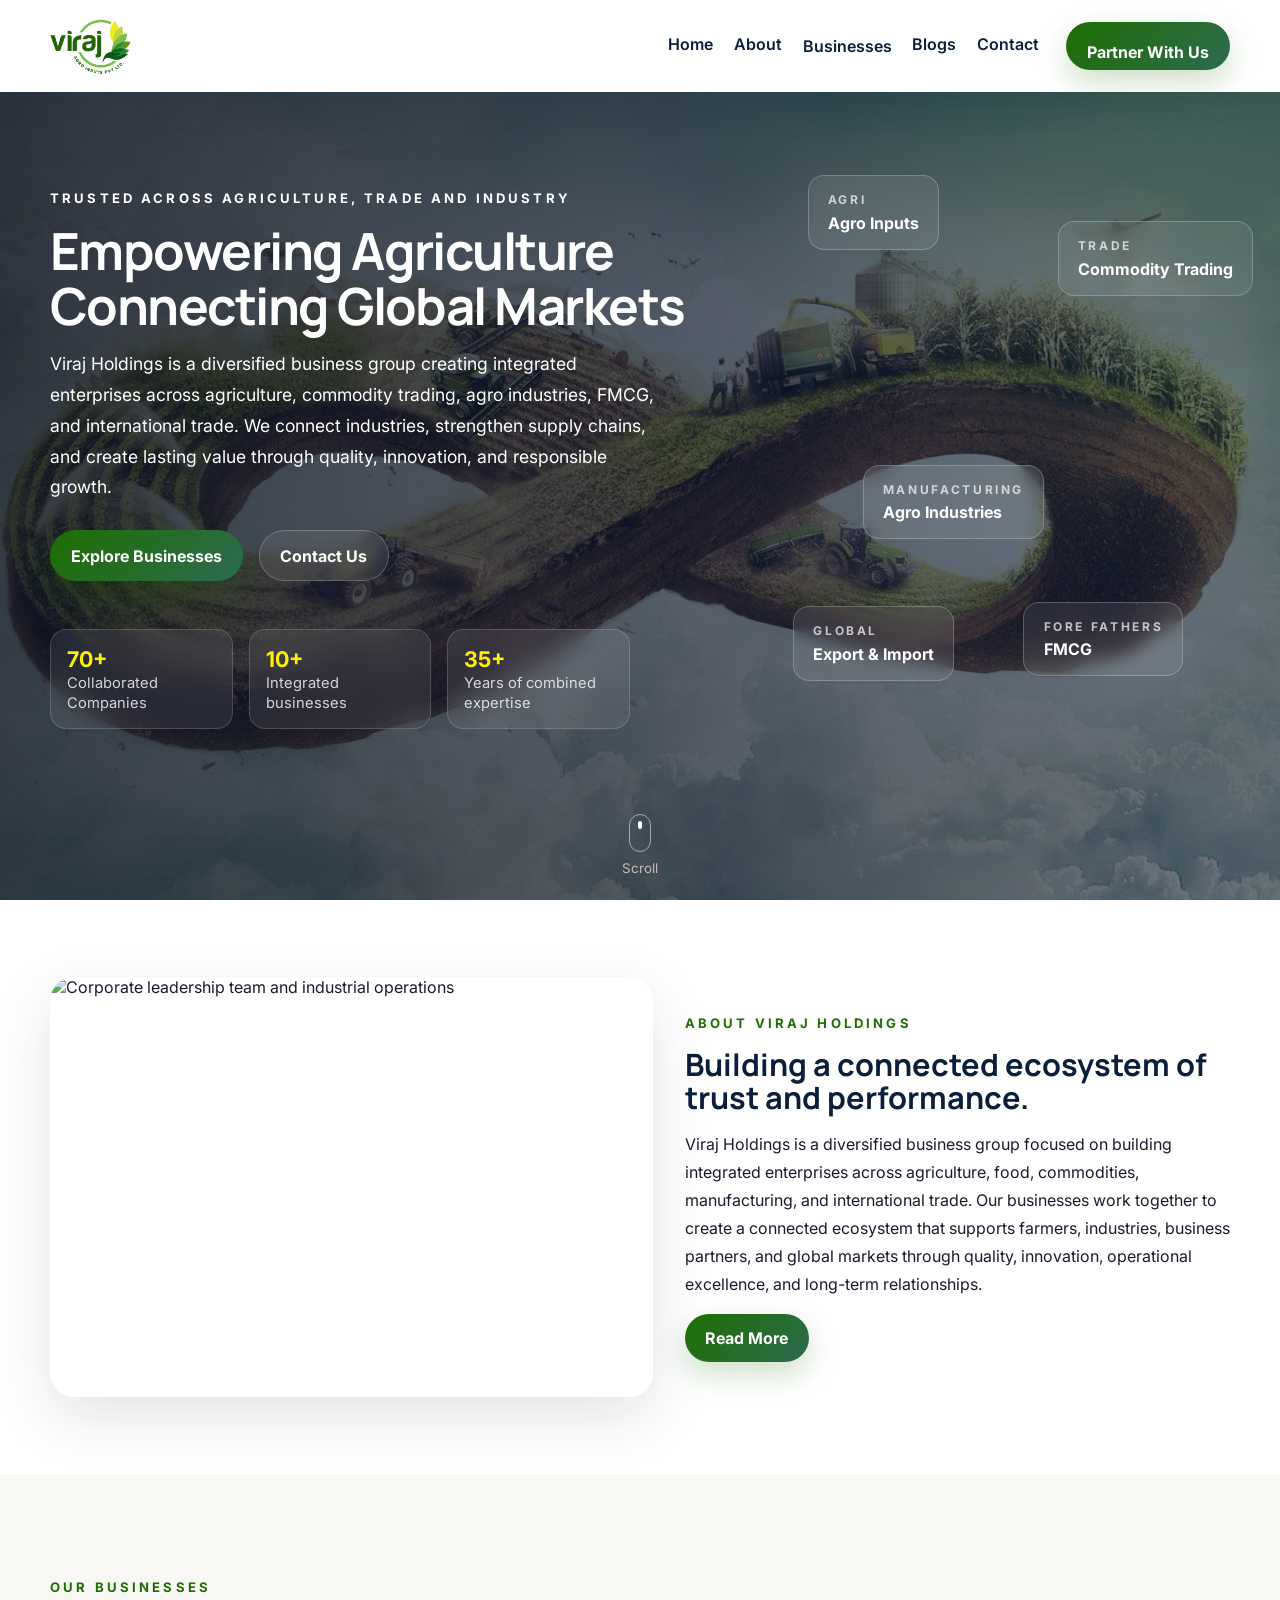
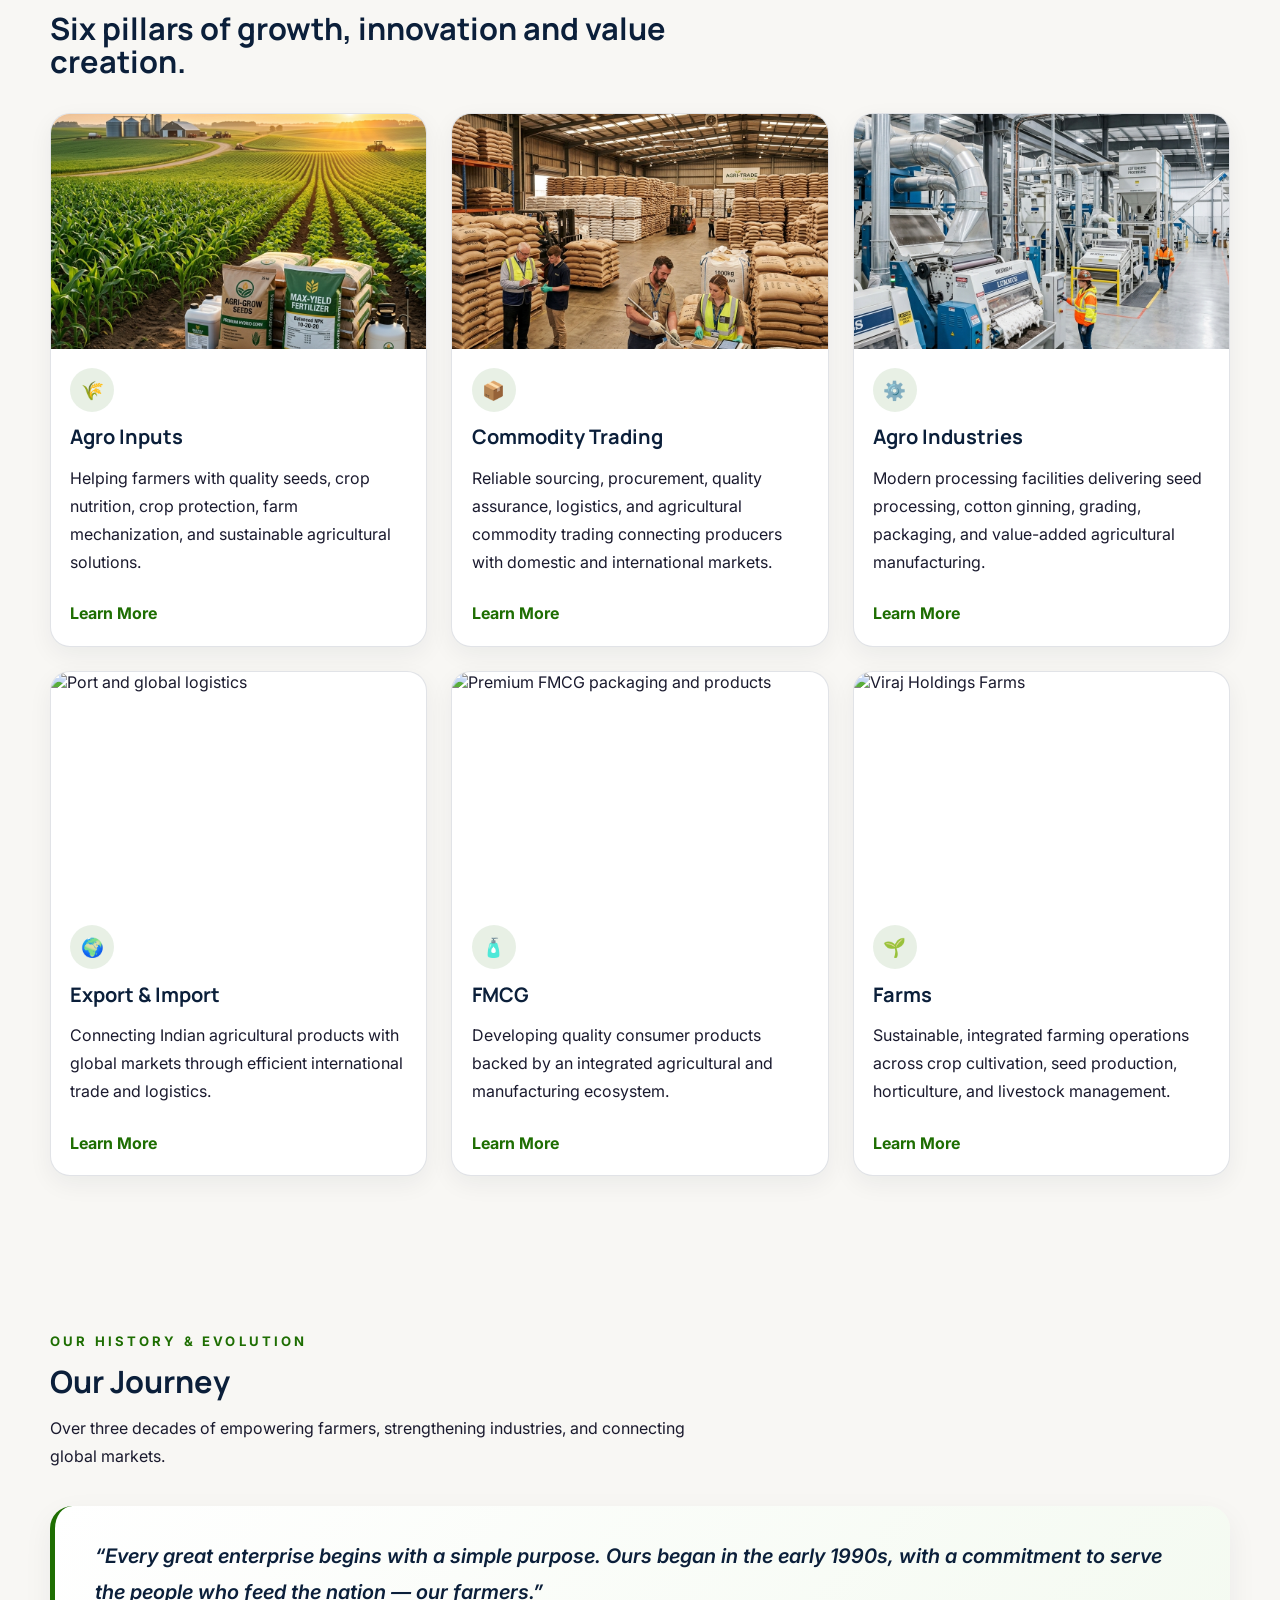
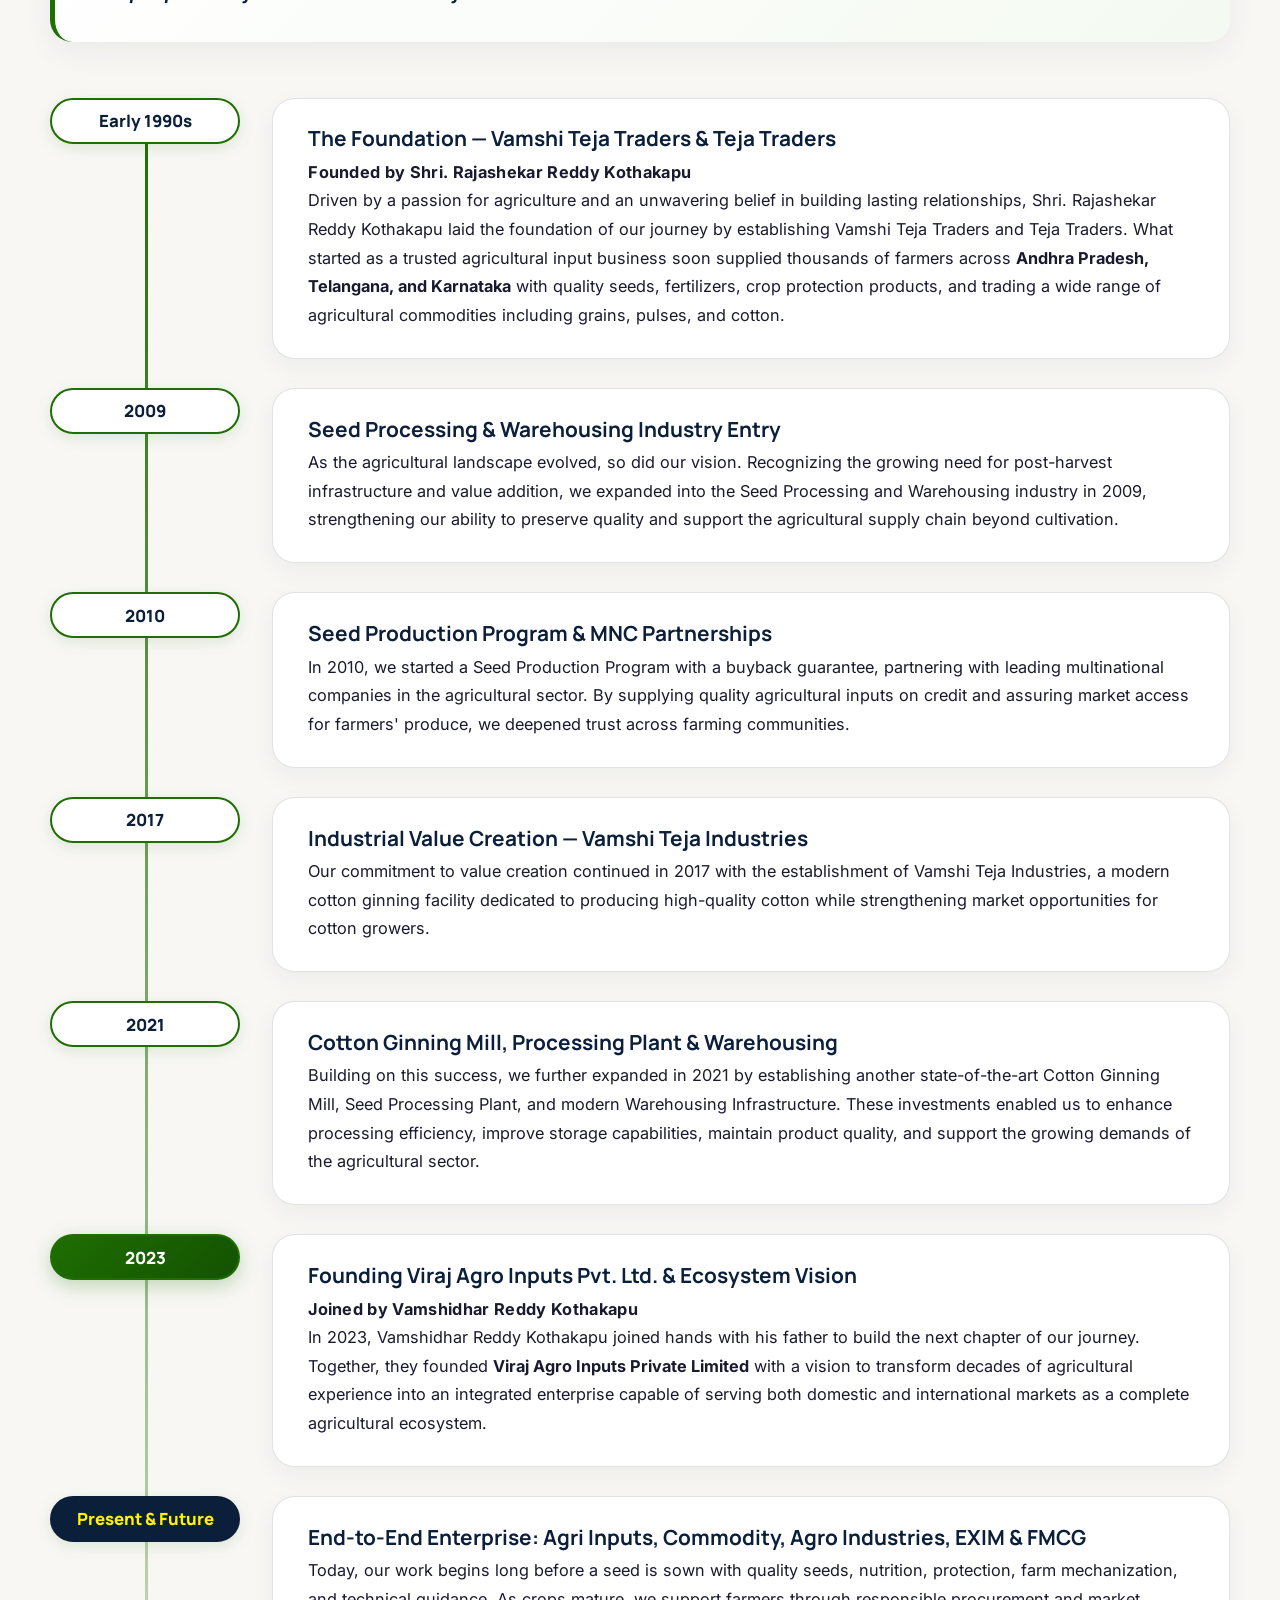
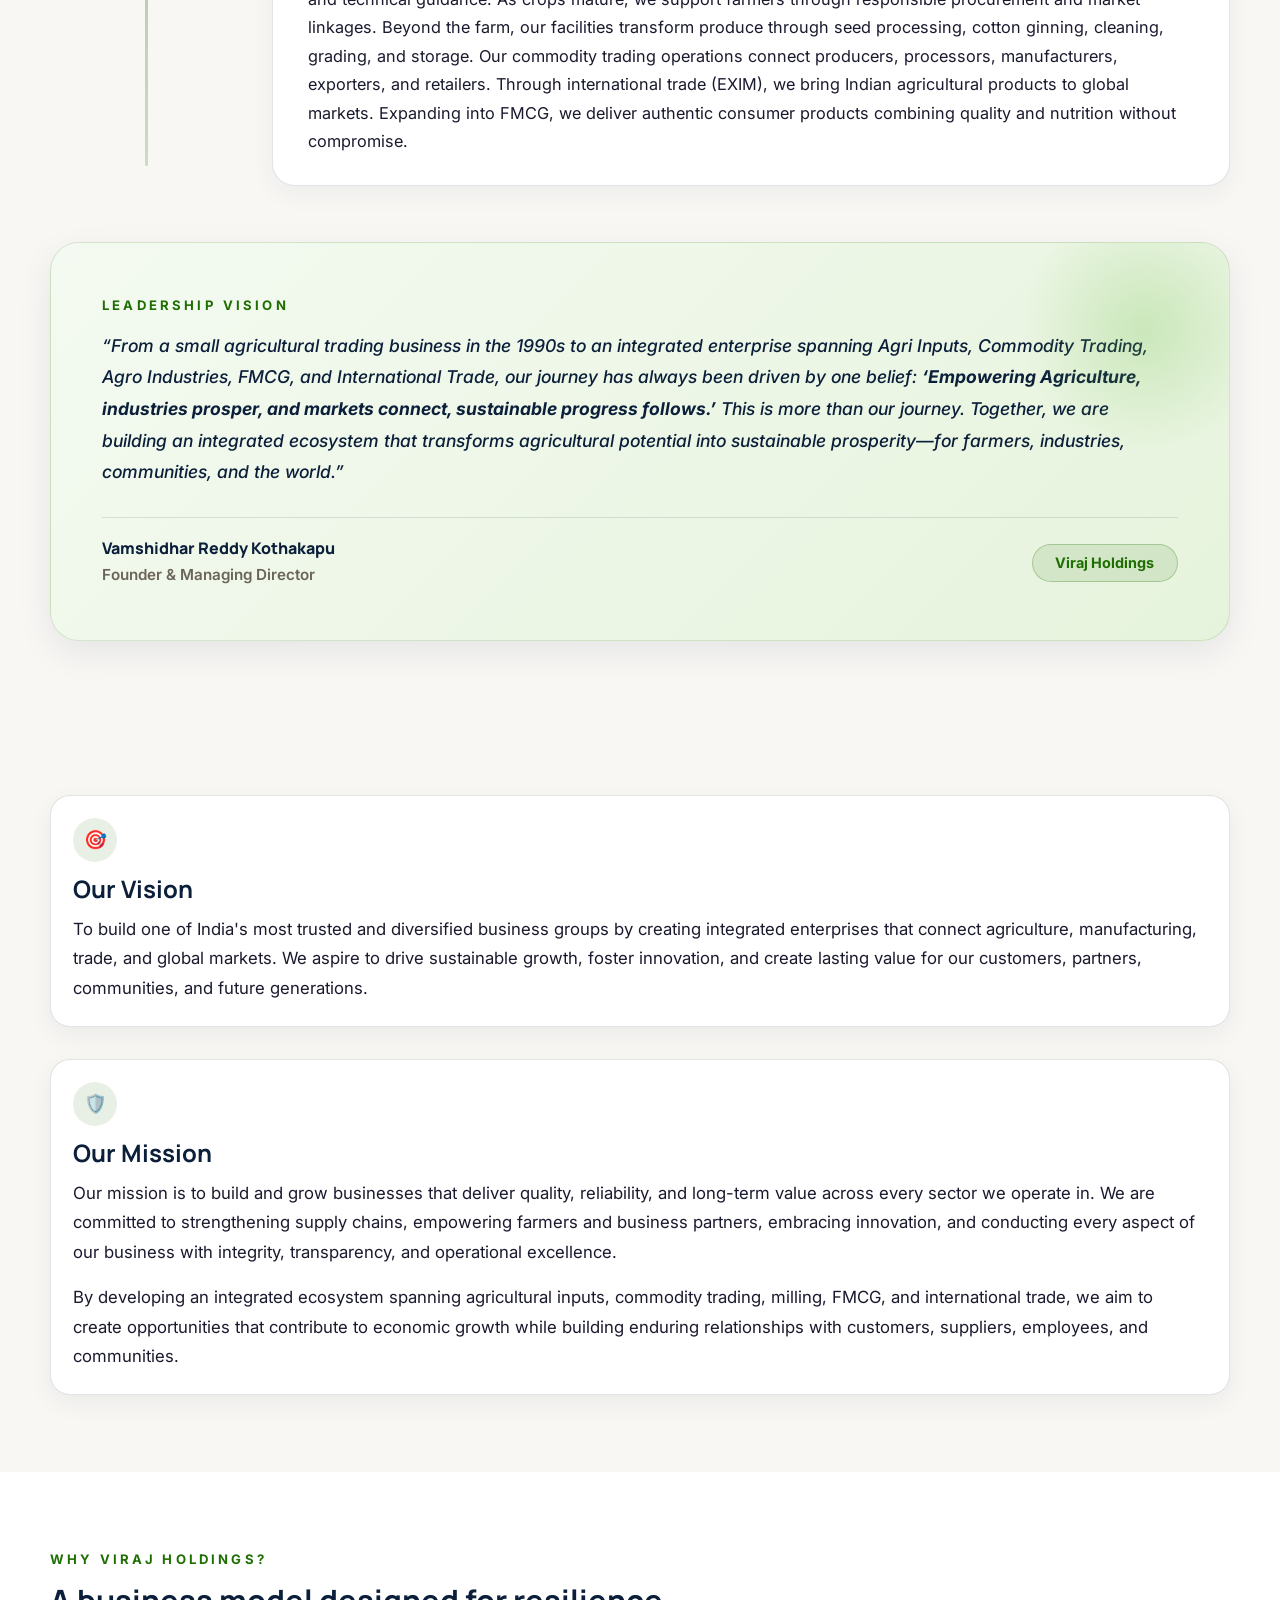
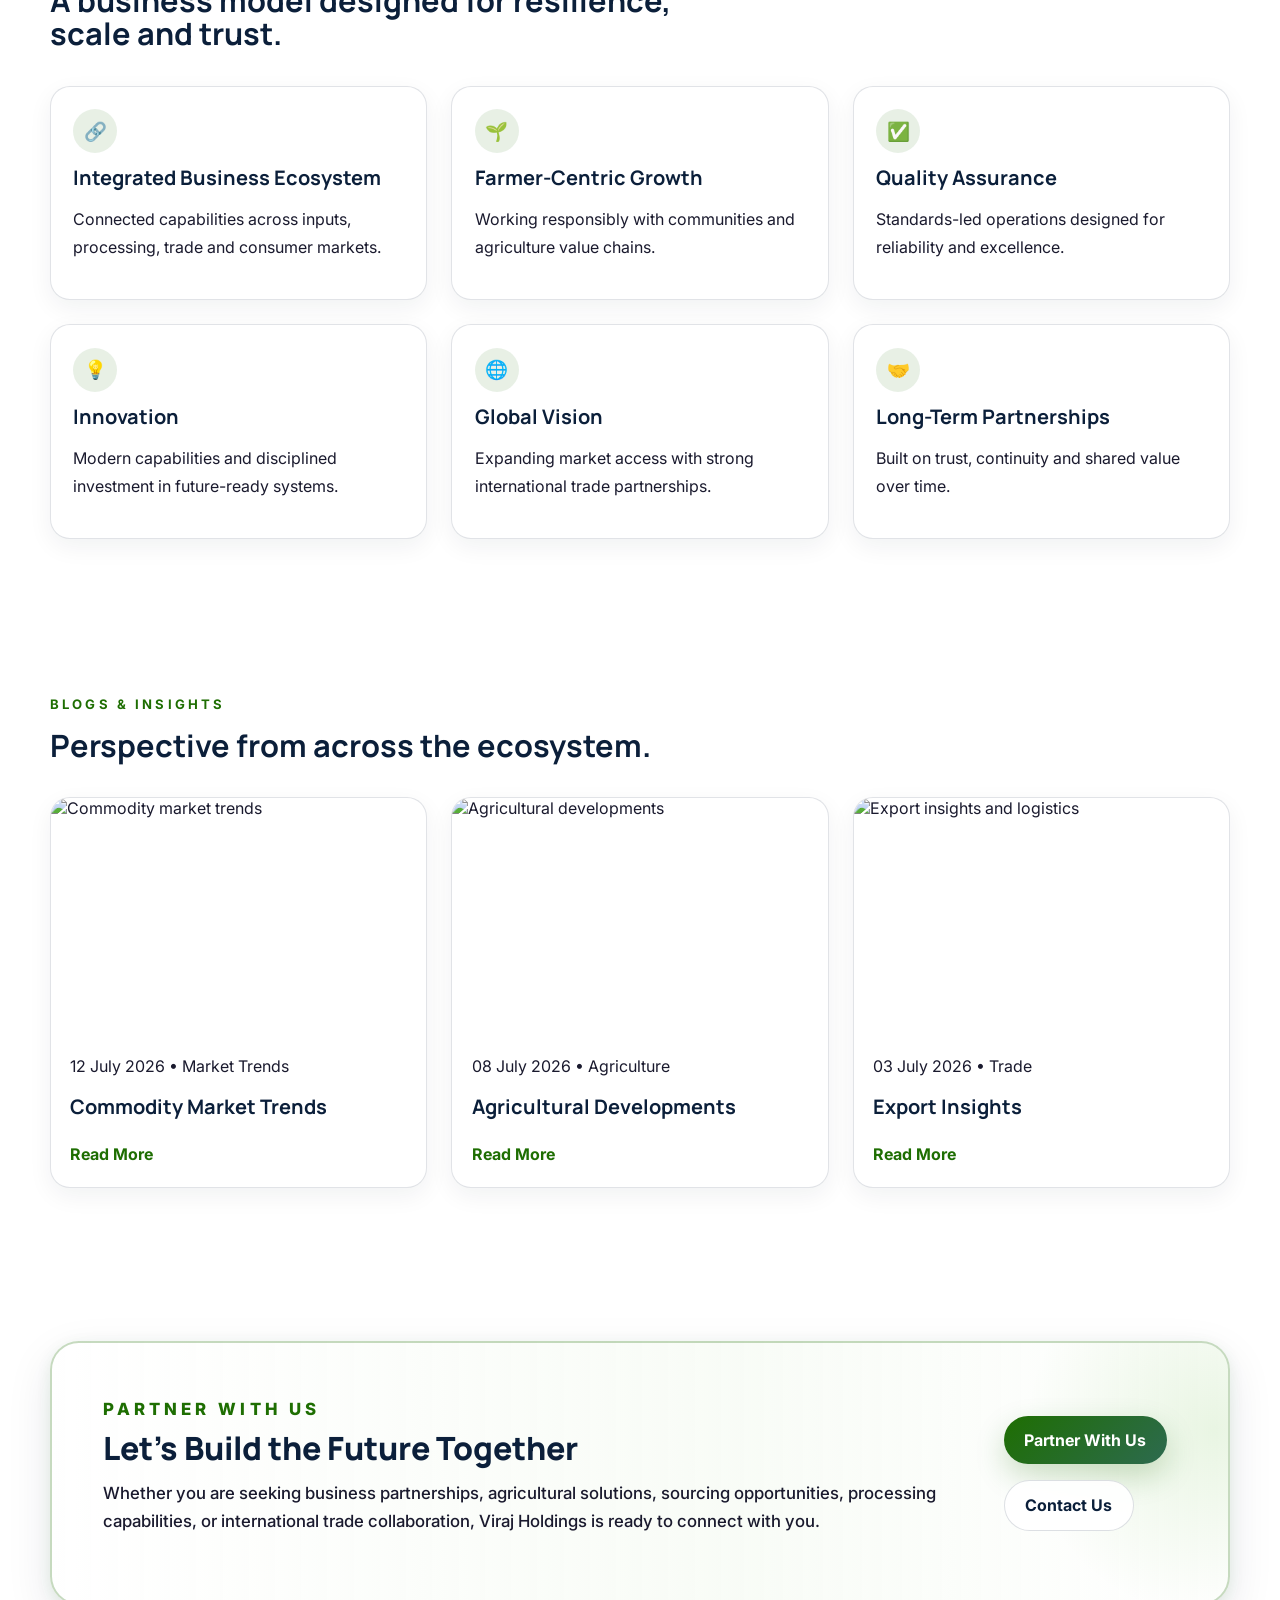
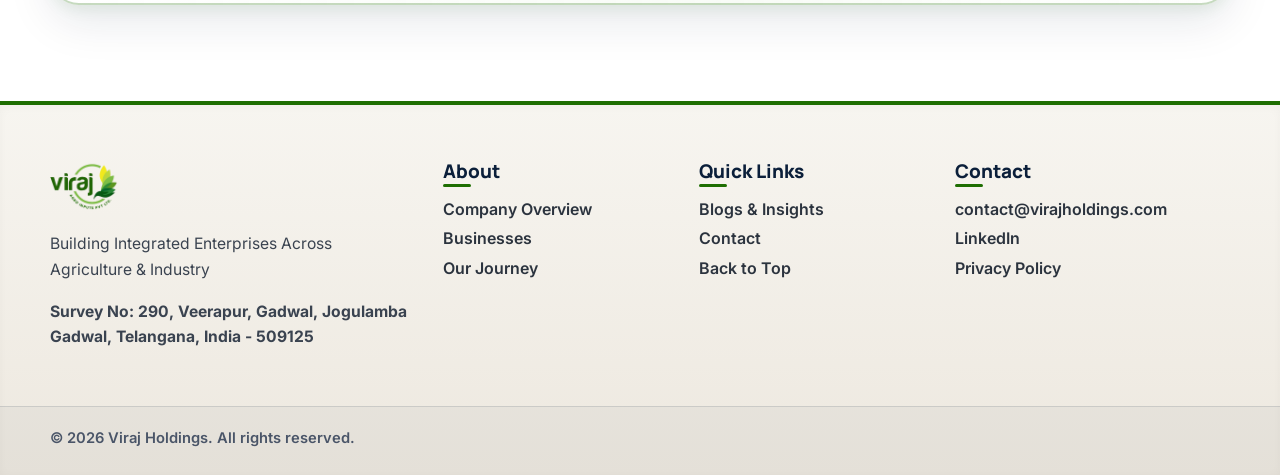
==== commit e7fa0ff6: "Ctrl+Enter" ====
--- a/index.html
+++ b/index.html
@@ -37,6 +37,7 @@
             <a href="agro-industries.html">Agro Industries</a>
             <a href="export-import.html">Export &amp; Import</a>
             <a href="fmcg.html">FMCG</a>
+            <a href="farms.html">Farms</a>
           </div>
         </div>
         <a href="#Blogs">Blogs</a>
@@ -64,15 +65,15 @@
           </div>
           <div class="hero-stats">
             <div>
-              <strong data-count="25">0</strong>
-              <span>Countries served</span>
+              <strong data-count="70">70+</strong>
+              <span>Collaborated Companies</span>
             </div>
             <div>
-              <strong data-count="12">0</strong>
+              <strong data-count="10">10+</strong>
               <span>Integrated businesses</span>
             </div>
             <div>
-              <strong data-count="100">0</strong>
+              <strong data-count="35">35+</strong>
               <span>Years of combined expertise</span>
             </div>
           </div>
@@ -134,7 +135,7 @@
         </div>
         <div class="card-grid">
           <article class="business-card reveal" data-href="agro-inputs.html">
-            <img src="assets/agro-inputs.svg" alt="Agriculture inputs field" loading="lazy" />
+            <img src="assets/agro-inputs-card.png" alt="Agriculture inputs field" loading="lazy" />
             <div class="card-content">
               <div class="icon-badge">🌾</div>
               <h3>Agro Inputs</h3>
@@ -144,7 +145,7 @@
             </div>
           </article>
           <article class="business-card reveal" data-href="commodity-trading.html">
-            <img src="assets/commodity.svg" alt="Commodity trading and logistics" loading="lazy" />
+            <img src="assets/commodity-trading-card.png" alt="Commodity trading and logistics" loading="lazy" />
             <div class="card-content">
               <div class="icon-badge">📦</div>
               <h3>Commodity Trading</h3>
@@ -154,7 +155,7 @@
             </div>
           </article>
           <article class="business-card reveal" data-href="agro-industries.html">
-            <img src="assets/agro-industries.svg" alt="Modern agro industry processing facility" loading="lazy" />
+            <img src="assets/agro-industries-card.png" alt="Modern agro industry processing facility" loading="lazy" />
             <div class="card-content">
               <div class="icon-badge">⚙️</div>
               <h3>Agro Industries</h3>
@@ -164,7 +165,7 @@
             </div>
           </article>
           <article class="business-card reveal" data-href="export-import.html">
-            <img src="assets/trade.svg" alt="Port and global logistics" loading="lazy" />
+            <img src="https://images.pexels.com/photos/1427107/pexels-photo-1427107.jpeg?auto=compress&cs=tinysrgb&w=800" alt="Port and global logistics" loading="lazy" />
             <div class="card-content">
               <div class="icon-badge">🌍</div>
               <h3>Export & Import</h3>
@@ -174,7 +175,7 @@
             </div>
           </article>
           <article class="business-card reveal" data-href="fmcg.html">
-            <img src="assets/fmcg.svg" alt="Premium FMCG packaging and products" loading="lazy" />
+            <img src="https://images.pexels.com/photos/3962285/pexels-photo-3962285.jpeg?auto=compress&cs=tinysrgb&w=800" alt="Premium FMCG packaging and products" loading="lazy" />
             <div class="card-content">
               <div class="icon-badge">🧴</div>
               <h3>FMCG</h3>
@@ -183,14 +184,15 @@
               <a href="fmcg.html">Learn More</a>
             </div>
           </article>
-          <article class="business-card reveal" data-href="commodity-trading.html">
-            <img src="assets/commodity.svg" alt="Commodity trading and logistics" loading="lazy" />
-            <div class="card-content">
-              <div class="icon-badge">📦</div>
+          <article class="business-card reveal" data-href="farms.html">
+            <img src="https://images.pexels.com/photos/974314/pexels-photo-974314.jpeg?auto=compress&cs=tinysrgb&w=800"
+              alt="Viraj Holdings Farms" loading="lazy" />
+            <div class="card-content">
+              <div class="icon-badge">🌱</div>
               <h3>Farms</h3>
-              <p>Reliable sourcing, procurement, quality assurance, logistics, and agricultural commodity trading
-                connecting producers with domestic and international markets.</p>
-              <a href="commodity-trading.html">Learn More</a>
+              <p>Sustainable, integrated farming operations across crop cultivation, seed production, horticulture, and
+                livestock management.</p>
+              <a href="farms.html">Learn More</a>
             </div>
           </article>
         </div>
@@ -209,7 +211,8 @@
         <!-- Short mobile-only summary: replaces the full timeline below on small screens -->
         <div class="mobile-only journey-mobile-summary reveal"
           style="background: linear-gradient(135deg, #ffffff 0%, #f4faf1 100%); border-left: 5px solid var(--green); border-radius: 1.4rem; padding: 1.6rem 1.8rem; box-shadow: 0 10px 30px rgba(11,31,58,0.06);">
-          <p style="font-size: 1.05rem; font-style: italic; color: var(--navy); font-weight: 600; margin: 0 0 1rem; line-height: 1.7;">
+          <p
+            style="font-size: 1.05rem; font-style: italic; color: var(--navy); font-weight: 600; margin: 0 0 1rem; line-height: 1.7;">
             “From a small agricultural trading business in the 1990s to an integrated enterprise spanning Agri Inputs,
             Commodity Trading, Agro Industries, FMCG, and International Trade.”
           </p>
@@ -219,141 +222,148 @@
         <!-- Full timeline: desktop only (hidden on mobile to keep the page shorter) -->
         <div class="hide-on-mobile">
 
-        <!-- Opening Quote Card -->
-        <div class="journey-quote-card reveal"
-          style="background: linear-gradient(135deg, #ffffff 0%, #f4faf1 100%); border-left: 5px solid var(--green); border-radius: 1.4rem; padding: 2rem 2.5rem; margin-bottom: 3.5rem; box-shadow: 0 10px 30px rgba(11,31,58,0.06);">
-          <p
-            style="font-size: 1.25rem; font-style: italic; color: var(--navy); font-weight: 600; margin: 0; line-height: 1.8;">
-            “Every great enterprise begins with a simple purpose. Ours began in the early 1990s, with a commitment to
-            serve the people who feed the nation — our farmers.”
-          </p>
-        </div>
-
-        <!-- Timeline Grid / Flow -->
-        <div class="journey-timeline">
-
-          <!-- Milestone 1: Early 1990s -->
-          <div class="journey-milestone reveal">
-            <div class="milestone-badge">Early 1990s</div>
-            <div class="milestone-content">
-              <h3>The Foundation — Vamshi Teja Traders & Teja Traders</h3>
-              <p class="milestone-subtitle">Founded by <strong>Shri. Rajashekar Reddy Kothakapu</strong></p>
-              <p>Driven by a passion for agriculture and an unwavering belief in building lasting relationships, Shri.
-                Rajashekar Reddy Kothakapu laid the foundation of our journey by establishing Vamshi Teja Traders and
-                Teja Traders. What started as a trusted agricultural input business soon supplied thousands of farmers
-                across <strong>Andhra Pradesh, Telangana, and Karnataka</strong> with quality seeds, fertilizers, crop
-                protection products, and trading a wide range of agricultural commodities including grains, pulses, and
-                cotton.</p>
-            </div>
-          </div>
-
-          <!-- Milestone 2: 2009 -->
-          <div class="journey-milestone reveal">
-            <div class="milestone-badge">2009</div>
-            <div class="milestone-content">
-              <h3>Seed Processing & Warehousing Industry Entry</h3>
-              <p>As the agricultural landscape evolved, so did our vision. Recognizing the growing need for post-harvest
-                infrastructure and value addition, we expanded into the Seed Processing and Warehousing industry in
-                2009, strengthening our ability to preserve quality and support the agricultural supply chain beyond
-                cultivation.</p>
-            </div>
-          </div>
-
-          <!-- Milestone 3: 2010 -->
-          <div class="journey-milestone reveal">
-            <div class="milestone-badge">2010</div>
-            <div class="milestone-content">
-              <h3>Seed Production Program & MNC Partnerships</h3>
-              <p>In 2010, we started a Seed Production Program with a buyback guarantee, partnering with leading
-                multinational companies in the agricultural sector. By supplying quality agricultural inputs on credit
-                and assuring market access for farmers' produce, we deepened trust across farming communities.</p>
-            </div>
-          </div>
-
-          <!-- Milestone 4: 2017 -->
-          <div class="journey-milestone reveal">
-            <div class="milestone-badge">2017</div>
-            <div class="milestone-content">
-              <h3>Industrial Value Creation — Vamshi Teja Industries</h3>
-              <p>Our commitment to value creation continued in 2017 with the establishment of Vamshi Teja Industries, a
-                modern cotton ginning facility dedicated to producing high-quality cotton while strengthening market
-                opportunities for cotton growers.</p>
-            </div>
-          </div>
-
-          <!-- Milestone 5: 2021 -->
-          <div class="journey-milestone reveal">
-            <div class="milestone-badge">2021</div>
-            <div class="milestone-content">
-              <h3>Cotton Ginning Mill, Processing Plant & Warehousing</h3>
-              <p>Building on this success, we further expanded in 2021 by establishing another state-of-the-art Cotton
-                Ginning Mill, Seed Processing Plant, and modern Warehousing Infrastructure. These investments enabled us
-                to enhance processing efficiency, improve storage capabilities, maintain product quality, and support
-                the growing demands of the agricultural sector.</p>
-            </div>
-          </div>
-
-          <!-- Milestone 6: 2023 -->
-          <div class="journey-milestone reveal">
-            <div class="milestone-badge highlight">2023</div>
-            <div class="milestone-content">
-              <h3>Founding Viraj Agro Inputs Pvt. Ltd. & Ecosystem Vision</h3>
-              <p class="milestone-subtitle">Joined by <strong>Vamshidhar Reddy Kothakapu</strong></p>
-              <p>In 2023, Vamshidhar Reddy Kothakapu joined hands with his father to build the next chapter of our
-                journey. Together, they founded <strong>Viraj Agro Inputs Private Limited</strong> with a vision to
-                transform decades of agricultural experience into an integrated enterprise capable of serving both
-                domestic and international markets as a complete agricultural ecosystem.</p>
-            </div>
-          </div>
-
-          <!-- Milestone 7: Present Day & Future -->
-          <div class="journey-milestone reveal">
-            <div class="milestone-badge green">Present & Future</div>
-            <div class="milestone-content">
-              <h3>End-to-End Enterprise: Agri Inputs, Commodity, Agro Industries, EXIM & FMCG</h3>
-              <p>Today, our work begins long before a seed is sown with quality seeds, nutrition, protection, farm
-                mechanization, and technical guidance. As crops mature, we support farmers through responsible
-                procurement and market linkages. Beyond the farm, our facilities transform produce through seed
-                processing, cotton ginning, cleaning, grading, and storage. Our commodity trading operations connect
-                producers, processors, manufacturers, exporters, and retailers. Through international trade (EXIM), we
-                bring Indian agricultural products to global markets. Expanding into FMCG, we deliver authentic consumer
-                products combining quality and nutrition without compromise.</p>
-            </div>
-          </div>
-
-        </div>
-
-        <!-- Founder Quote & MD Card -->
-        <div class="journey-founder-card reveal"
-          style="background: linear-gradient(135deg, #f4faf1 0%, #e6f3dc 100%); color: var(--text); border-radius: 1.8rem; padding: clamp(2rem, 4vw, 3.5rem); margin-top: 3.5rem; box-shadow: 0 12px 34px rgba(11,31,58,0.08); position: relative; overflow: hidden; border: 1px solid rgba(30,110,2,0.15);">
-          <div
-            style="position: absolute; top: -40px; right: -40px; width: 250px; height: 250px; background: radial-gradient(circle, rgba(109,190,69,0.25), transparent 70%); pointer-events: none;">
-          </div>
-          <p class="eyebrow" style="color: var(--green);">Leadership Vision</p>
-          <blockquote
-            style="font-size: clamp(1.1rem, 1.8vw, 1.35rem); font-style: italic; font-weight: 500; line-height: 1.8; margin: 0 0 1.8rem; color: var(--navy);">
-            “From a small agricultural trading business in the 1990s to an integrated enterprise spanning Agri Inputs,
-            Commodity Trading, Agro Industries, FMCG, and International Trade, our journey has always been driven by one
-            belief: <strong>‘Empowering Agriculture, industries prosper, and markets connect, sustainable progress
-              follows.’</strong> This is more than our journey. Together, we are building an integrated ecosystem that
-            transforms agricultural potential into sustainable prosperity—for farmers, industries, communities, and the
-            world.”
-          </blockquote>
-          <div
-            style="border-top: 1px solid rgba(11,31,58,0.12); padding-top: 1.2rem; display: flex; justify-content: space-between; align-items: center; flex-wrap: wrap; gap: 1rem;">
-            <div>
-              <h4
-                style="margin: 0; font-size: 1.3rem; color: var(--navy); font-family: 'Manrope', sans-serif; font-weight: 800;">
-                Vamshidhar Reddy Kothakapu</h4>
-              <p style="margin: 0.2rem 0 0; color: var(--muted); font-size: 0.95rem; font-weight: 600;">
-                Founder & Managing Director</p>
-            </div>
+          <!-- Opening Quote Card -->
+          <div class="journey-quote-card reveal"
+            style="background: linear-gradient(135deg, #ffffff 0%, #f4faf1 100%); border-left: 5px solid var(--green); border-radius: 1.4rem; padding: 2rem 2.5rem; margin-bottom: 3.5rem; box-shadow: 0 10px 30px rgba(11,31,58,0.06);">
+            <p
+              style="font-size: 1.25rem; font-style: italic; color: var(--navy); font-weight: 600; margin: 0; line-height: 1.8;">
+              “Every great enterprise begins with a simple purpose. Ours began in the early 1990s, with a commitment to
+              serve the people who feed the nation — our farmers.”
+            </p>
+          </div>
+
+          <!-- Timeline Grid / Flow -->
+          <div class="journey-timeline">
+
+            <!-- Milestone 1: Early 1990s -->
+            <div class="journey-milestone reveal">
+              <div class="milestone-badge">Early 1990s</div>
+              <div class="milestone-content">
+                <h3>The Foundation — Vamshi Teja Traders & Teja Traders</h3>
+                <p class="milestone-subtitle">Founded by <strong>Shri. Rajashekar Reddy Kothakapu</strong></p>
+                <p>Driven by a passion for agriculture and an unwavering belief in building lasting relationships, Shri.
+                  Rajashekar Reddy Kothakapu laid the foundation of our journey by establishing Vamshi Teja Traders and
+                  Teja Traders. What started as a trusted agricultural input business soon supplied thousands of farmers
+                  across <strong>Andhra Pradesh, Telangana, and Karnataka</strong> with quality seeds, fertilizers, crop
+                  protection products, and trading a wide range of agricultural commodities including grains, pulses,
+                  and
+                  cotton.</p>
+              </div>
+            </div>
+
+            <!-- Milestone 2: 2009 -->
+            <div class="journey-milestone reveal">
+              <div class="milestone-badge">2009</div>
+              <div class="milestone-content">
+                <h3>Seed Processing & Warehousing Industry Entry</h3>
+                <p>As the agricultural landscape evolved, so did our vision. Recognizing the growing need for
+                  post-harvest
+                  infrastructure and value addition, we expanded into the Seed Processing and Warehousing industry in
+                  2009, strengthening our ability to preserve quality and support the agricultural supply chain beyond
+                  cultivation.</p>
+              </div>
+            </div>
+
+            <!-- Milestone 3: 2010 -->
+            <div class="journey-milestone reveal">
+              <div class="milestone-badge">2010</div>
+              <div class="milestone-content">
+                <h3>Seed Production Program & MNC Partnerships</h3>
+                <p>In 2010, we started a Seed Production Program with a buyback guarantee, partnering with leading
+                  multinational companies in the agricultural sector. By supplying quality agricultural inputs on credit
+                  and assuring market access for farmers' produce, we deepened trust across farming communities.</p>
+              </div>
+            </div>
+
+            <!-- Milestone 4: 2017 -->
+            <div class="journey-milestone reveal">
+              <div class="milestone-badge">2017</div>
+              <div class="milestone-content">
+                <h3>Industrial Value Creation — Vamshi Teja Industries</h3>
+                <p>Our commitment to value creation continued in 2017 with the establishment of Vamshi Teja Industries,
+                  a
+                  modern cotton ginning facility dedicated to producing high-quality cotton while strengthening market
+                  opportunities for cotton growers.</p>
+              </div>
+            </div>
+
+            <!-- Milestone 5: 2021 -->
+            <div class="journey-milestone reveal">
+              <div class="milestone-badge">2021</div>
+              <div class="milestone-content">
+                <h3>Cotton Ginning Mill, Processing Plant & Warehousing</h3>
+                <p>Building on this success, we further expanded in 2021 by establishing another state-of-the-art Cotton
+                  Ginning Mill, Seed Processing Plant, and modern Warehousing Infrastructure. These investments enabled
+                  us
+                  to enhance processing efficiency, improve storage capabilities, maintain product quality, and support
+                  the growing demands of the agricultural sector.</p>
+              </div>
+            </div>
+
+            <!-- Milestone 6: 2023 -->
+            <div class="journey-milestone reveal">
+              <div class="milestone-badge highlight">2023</div>
+              <div class="milestone-content">
+                <h3>Founding Viraj Agro Inputs Pvt. Ltd. & Ecosystem Vision</h3>
+                <p class="milestone-subtitle">Joined by <strong>Vamshidhar Reddy Kothakapu</strong></p>
+                <p>In 2023, Vamshidhar Reddy Kothakapu joined hands with his father to build the next chapter of our
+                  journey. Together, they founded <strong>Viraj Agro Inputs Private Limited</strong> with a vision to
+                  transform decades of agricultural experience into an integrated enterprise capable of serving both
+                  domestic and international markets as a complete agricultural ecosystem.</p>
+              </div>
+            </div>
+
+            <!-- Milestone 7: Present Day & Future -->
+            <div class="journey-milestone reveal">
+              <div class="milestone-badge green">Present & Future</div>
+              <div class="milestone-content">
+                <h3>End-to-End Enterprise: Agri Inputs, Commodity, Agro Industries, EXIM & FMCG</h3>
+                <p>Today, our work begins long before a seed is sown with quality seeds, nutrition, protection, farm
+                  mechanization, and technical guidance. As crops mature, we support farmers through responsible
+                  procurement and market linkages. Beyond the farm, our facilities transform produce through seed
+                  processing, cotton ginning, cleaning, grading, and storage. Our commodity trading operations connect
+                  producers, processors, manufacturers, exporters, and retailers. Through international trade (EXIM), we
+                  bring Indian agricultural products to global markets. Expanding into FMCG, we deliver authentic
+                  consumer
+                  products combining quality and nutrition without compromise.</p>
+              </div>
+            </div>
+
+          </div>
+
+          <!-- Founder Quote & MD Card -->
+          <div class="journey-founder-card reveal"
+            style="background: linear-gradient(135deg, #f4faf1 0%, #e6f3dc 100%); color: var(--text); border-radius: 1.8rem; padding: clamp(2rem, 4vw, 3.5rem); margin-top: 3.5rem; box-shadow: 0 12px 34px rgba(11,31,58,0.08); position: relative; overflow: hidden; border: 1px solid rgba(30,110,2,0.15);">
             <div
-              style="background: rgba(30,110,2,0.1); padding: 0.6rem 1.4rem; border-radius: 999px; border: 1px solid rgba(30,110,2,0.25); font-size: 0.9rem; color: var(--green); font-weight: 700;">
-              Viraj Holdings Group
-            </div>
-          </div>
-        </div>
+              style="position: absolute; top: -40px; right: -40px; width: 250px; height: 250px; background: radial-gradient(circle, rgba(109,190,69,0.25), transparent 70%); pointer-events: none;">
+            </div>
+            <p class="eyebrow" style="color: var(--green);">Leadership Vision</p>
+            <blockquote
+              style="font-size: clamp(0.95rem, 1.5vw, 1.1rem); font-style: italic; font-weight: 500; line-height: 1.8; margin: 0 0 1.8rem; color: var(--navy);">
+              “From a small agricultural trading business in the 1990s to an integrated enterprise spanning Agri Inputs,
+              Commodity Trading, Agro Industries, FMCG, and International Trade, our journey has always been driven by
+              one
+              belief: <strong>‘Empowering Agriculture, industries prosper, and markets connect, sustainable progress
+                follows.’</strong> This is more than our journey. Together, we are building an integrated ecosystem that
+              transforms agricultural potential into sustainable prosperity—for farmers, industries, communities, and
+              the
+              world.”
+            </blockquote>
+            <div
+              style="border-top: 1px solid rgba(11,31,58,0.12); padding-top: 1.2rem; display: flex; justify-content: space-between; align-items: center; flex-wrap: wrap; gap: 1rem;">
+              <div>
+                <h4
+                  style="margin: 0; font-size: 1.0rem; color: var(--navy); font-family: 'Manrope', sans-serif; font-weight: 800;">
+                  Vamshidhar Reddy Kothakapu</h4>
+                <p style="margin: 0.2rem 0 0; color: var(--muted); font-size: 0.95rem; font-weight: 600;">
+                  Founder & Managing Director</p>
+              </div>
+              <div
+                style="background: rgba(30,110,2,0.1); padding: 0.6rem 1.4rem; border-radius: 999px; border: 1px solid rgba(30,110,2,0.25); font-size: 0.9rem; color: var(--green); font-weight: 700;">
+                Viraj Holdings
+              </div>
+            </div>
+          </div>
 
         </div>
         <!-- /.hide-on-mobile -->
@@ -393,7 +403,7 @@
     <section class="section features">
       <div class="container">
         <div class="section-heading reveal">
-          <p class="eyebrow">Why Viraj Holdings</p>
+          <p class="eyebrow">Why Viraj Holdings?</p>
           <h2>A business model designed for resilience, scale and trust.</h2>
         </div>
         <div class="feature-grid">
@@ -491,8 +501,10 @@
         <a href="#home" class="brand footer-brand">
           <img src="logo.png" alt="Viraj Holdings logo" />
         </a>
-        <p>Building integrated enterprises for sustainable growth through quality, innovation and long-term
-          partnerships.</p>
+        <p>Building Integrated Enterprises Across Agriculture & Industry
+        </p>
+        <p><b>Survey No: 290, Veerapur, Gadwal, Jogulamba Gadwal, Telangana, India - 509125
+          </b></p>
       </div>
       <div>
         <h3>About</h3>
--- a/styles.css
+++ b/styles.css
@@ -61,15 +61,27 @@
 }
 
 .hero.agro-hero {
-  background: linear-gradient(110deg, rgba(8, 16, 30, .86), rgba(11, 31, 58, .6)), url('assets/agro-inputs.svg') center/cover no-repeat fixed;
+  background: linear-gradient(110deg, rgba(8, 16, 30, .86), rgba(11, 31, 58, .6)), url('assets/agroinputsbg.jpg') center/cover no-repeat fixed;
 }
 
 .hero.commodity-hero {
   background: linear-gradient(110deg, rgba(8, 16, 30, .86), rgba(11, 31, 58, .6)), url('assets/commodity.svg') center/cover no-repeat fixed;
+  position: relative;
+  overflow: hidden;
+}
+
+.hero-video-bg {
+  position: absolute;
+  inset: 0;
+  width: 100%;
+  height: 100%;
+  object-fit: cover;
+  z-index: 0;
+  pointer-events: none;
 }
 
 .hero.agro-industries-hero {
-  background: linear-gradient(110deg, rgba(8, 16, 30, .86), rgba(11, 31, 58, .6)), url('assets/agro-industries.svg') center/cover no-repeat fixed;
+  background: linear-gradient(110deg, rgba(8, 16, 30, .86), rgba(11, 31, 58, .6)), url('assets/agroindustriesbg.jpg') center/cover no-repeat fixed;
 }
 
 .hero.export-hero {
@@ -77,7 +89,11 @@
 }
 
 .hero.fmcg-hero {
-  background: linear-gradient(110deg, rgba(8, 16, 30, .86), rgba(11, 31, 58, .6)), url('assets/fmcg.svg') center/cover no-repeat fixed;
+  background: linear-gradient(110deg, rgba(8, 16, 30, .86), rgba(11, 31, 58, .6)), url('https://images.pexels.com/photos/3962285/pexels-photo-3962285.jpeg?auto=compress&cs=tinysrgb&w=1920') center/cover no-repeat fixed;
+}
+
+.hero.farms-hero {
+  background: linear-gradient(110deg, rgba(8, 16, 30, .82), rgba(11, 31, 58, .6)), url('https://images.pexels.com/photos/974314/pexels-photo-974314.jpeg?auto=compress&cs=tinysrgb&w=1920') center/cover no-repeat fixed;
 }
 
 .business-page-content {
@@ -188,6 +204,8 @@
   background: linear-gradient(135deg, var(--green), var(--accent));
   color: white;
   box-shadow: 0 12px 30px rgba(30, 110, 2, .22);
+  line-height: 4px;
+  text-align: center;
 }
 
 .button-outline {
@@ -1719,4 +1737,33 @@
     font-size: 0.95rem;
     padding: 0.4rem 1rem;
   }
+}
+
+/* Add plus sign after all counters */
+strong[data-count]::after {
+  content: "+";
+}
+
+/* Who We Are – Image Slideshow */
+.wwa-slideshow {
+  position: relative;
+  width: 100%;
+  min-height: 420px;
+  border-radius: 1.5rem;
+  overflow: hidden;
+  box-shadow: var(--shadow);
+}
+
+.wwa-slide {
+  position: absolute;
+  inset: 0;
+  width: 100%;
+  height: 100%;
+  object-fit: cover;
+  opacity: 0;
+  transition: opacity 1s ease-in-out;
+}
+
+.wwa-slide.active {
+  opacity: 1;
 }
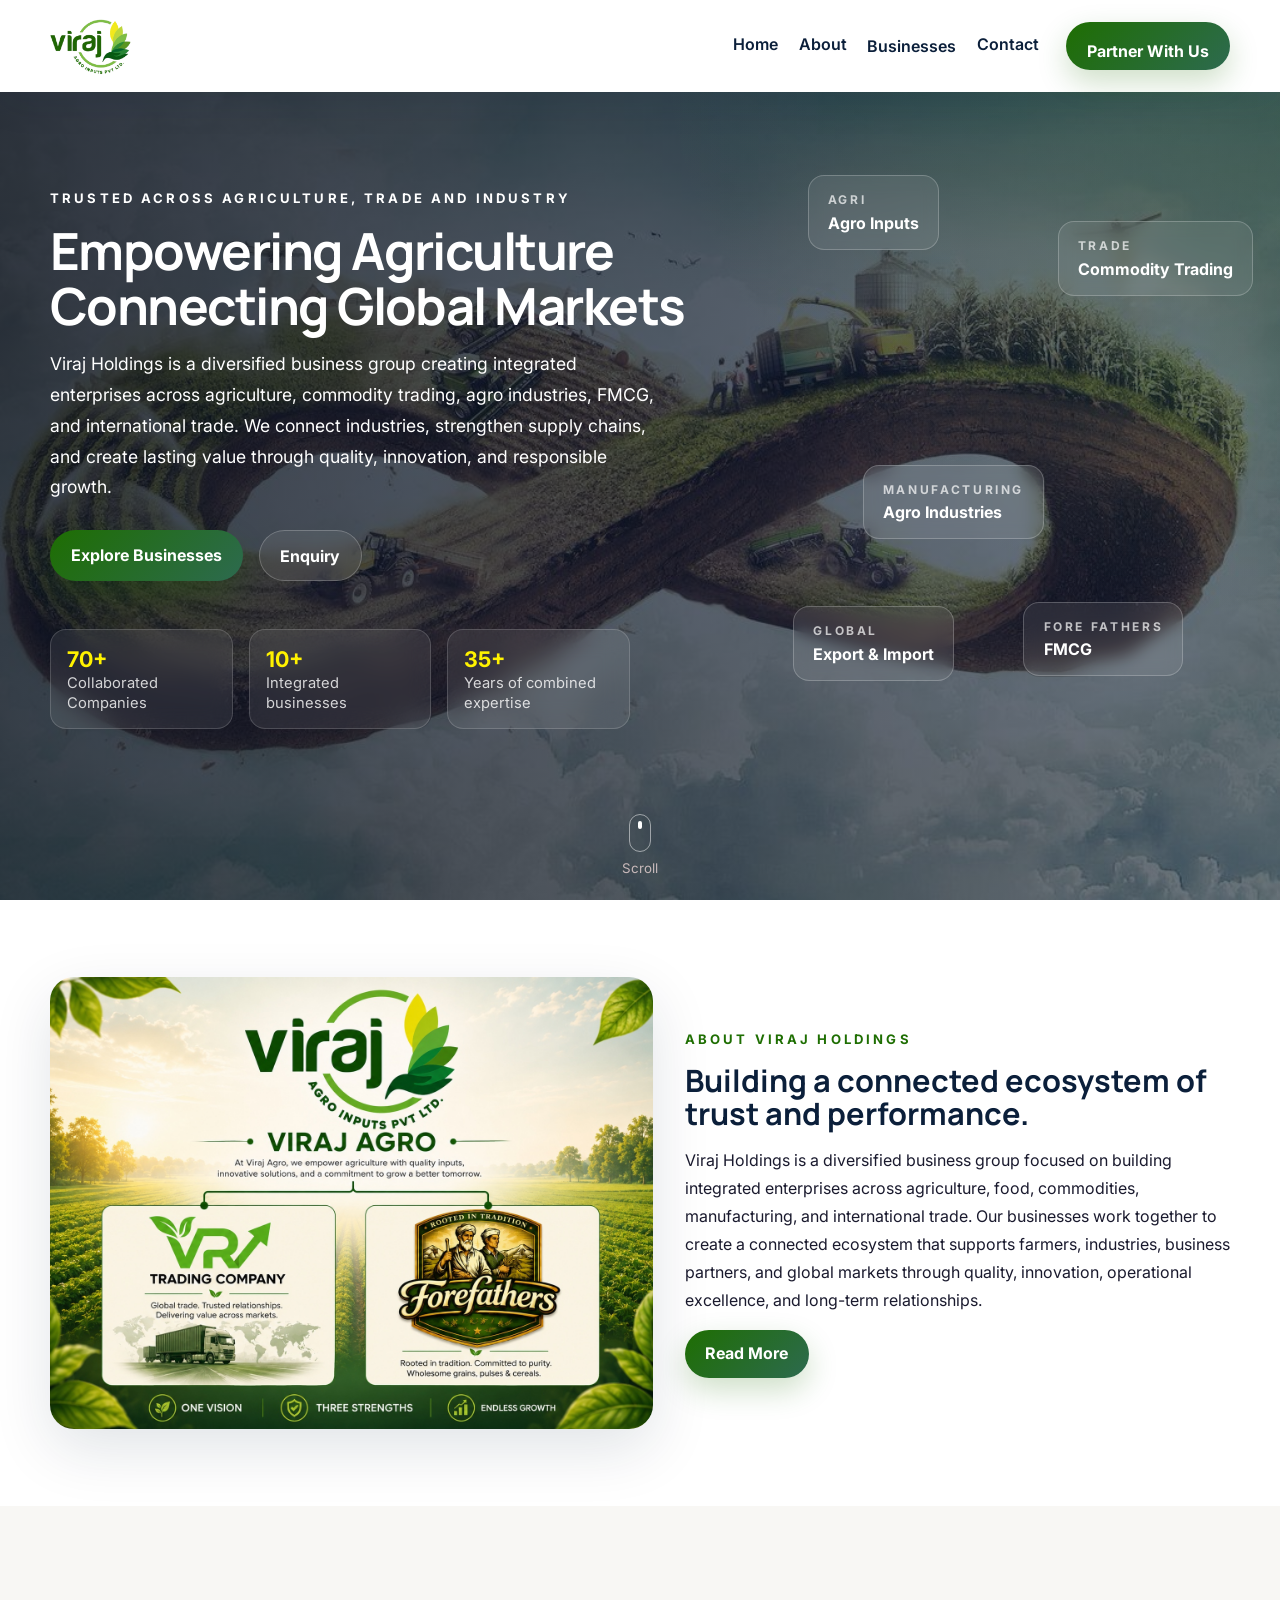
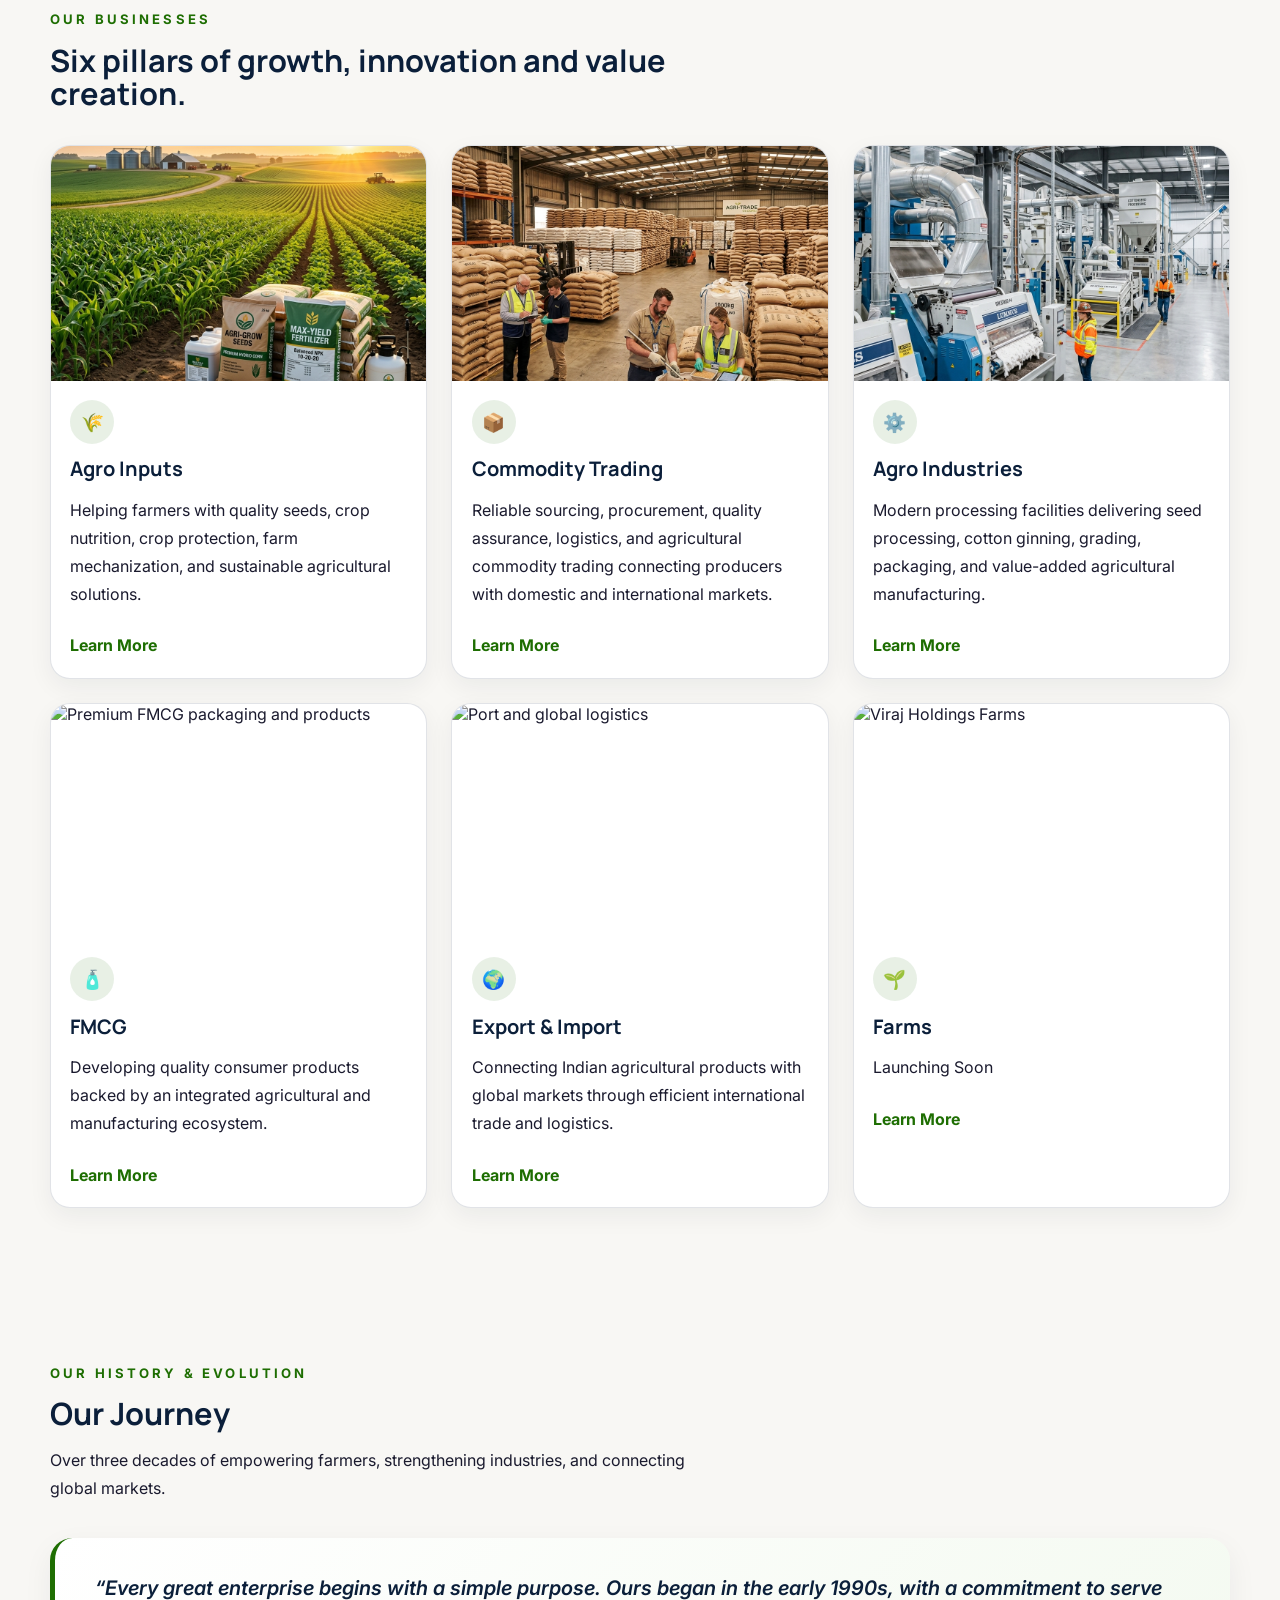
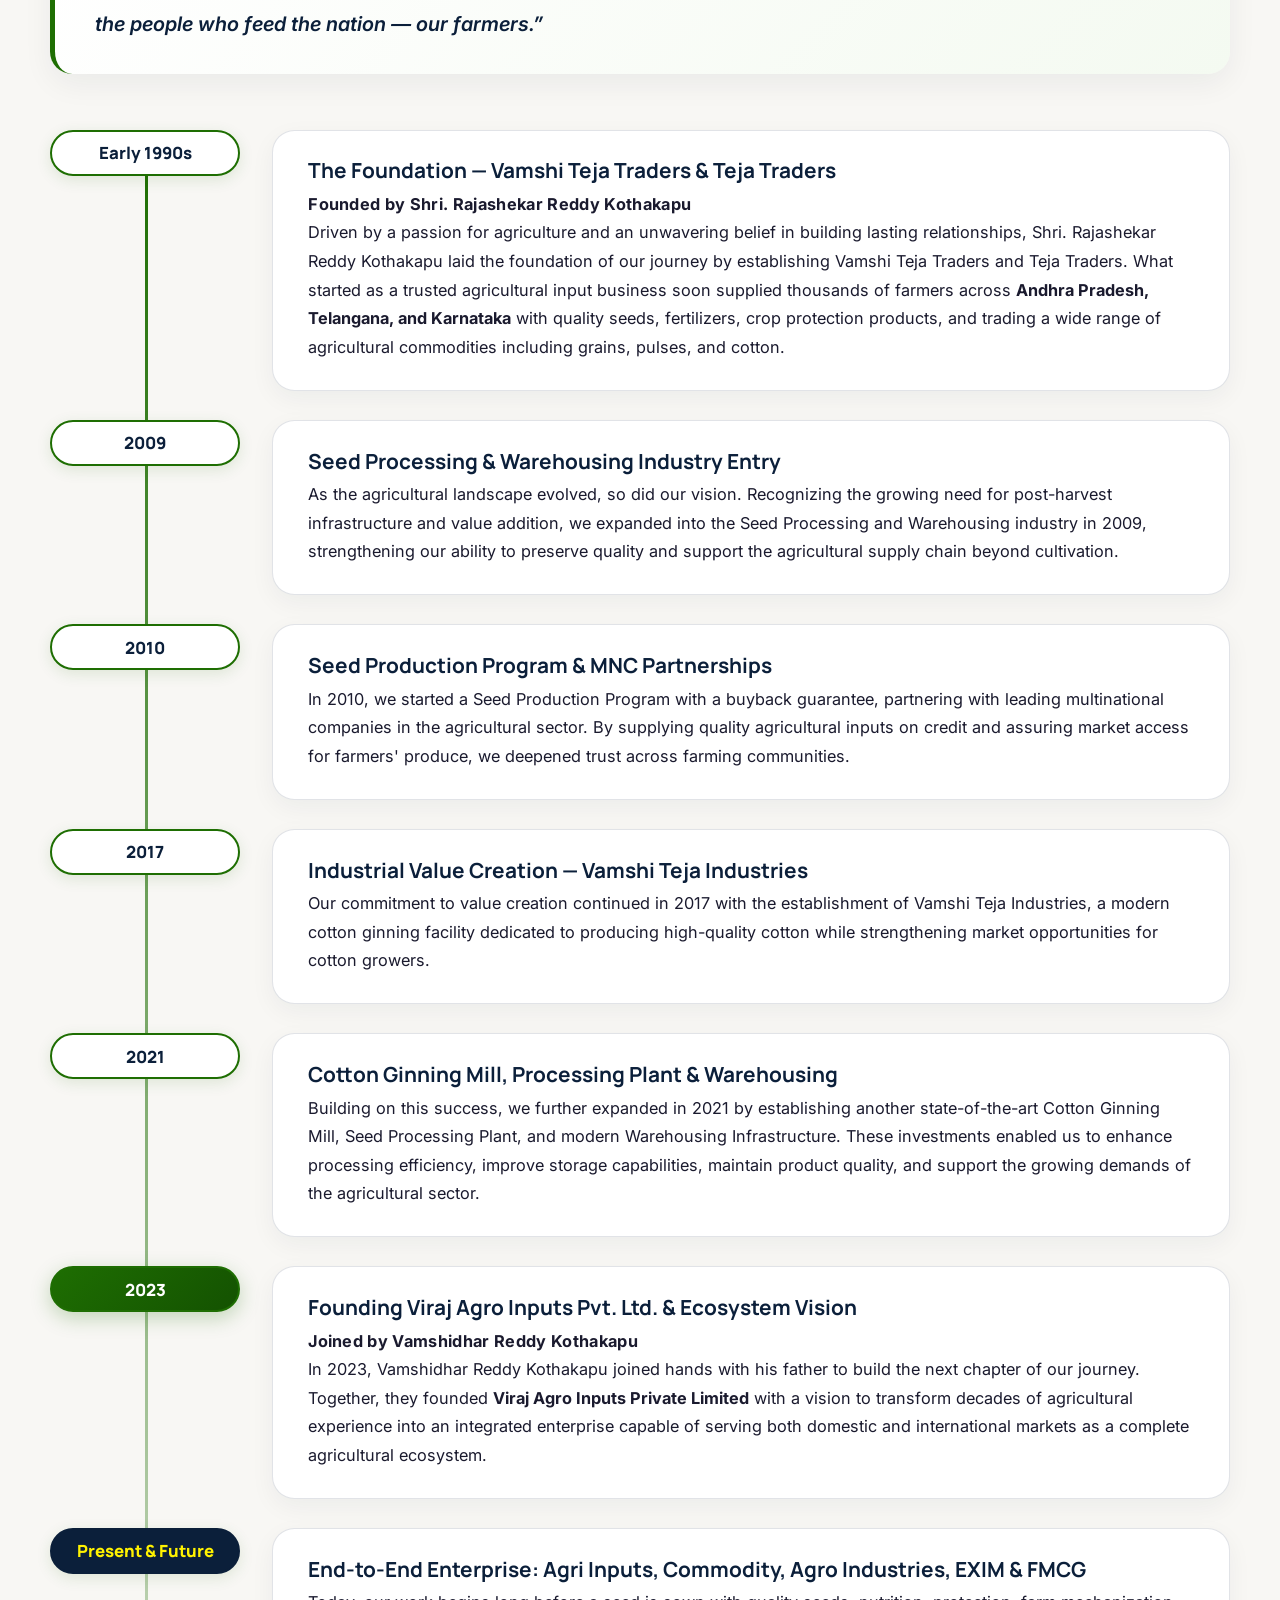
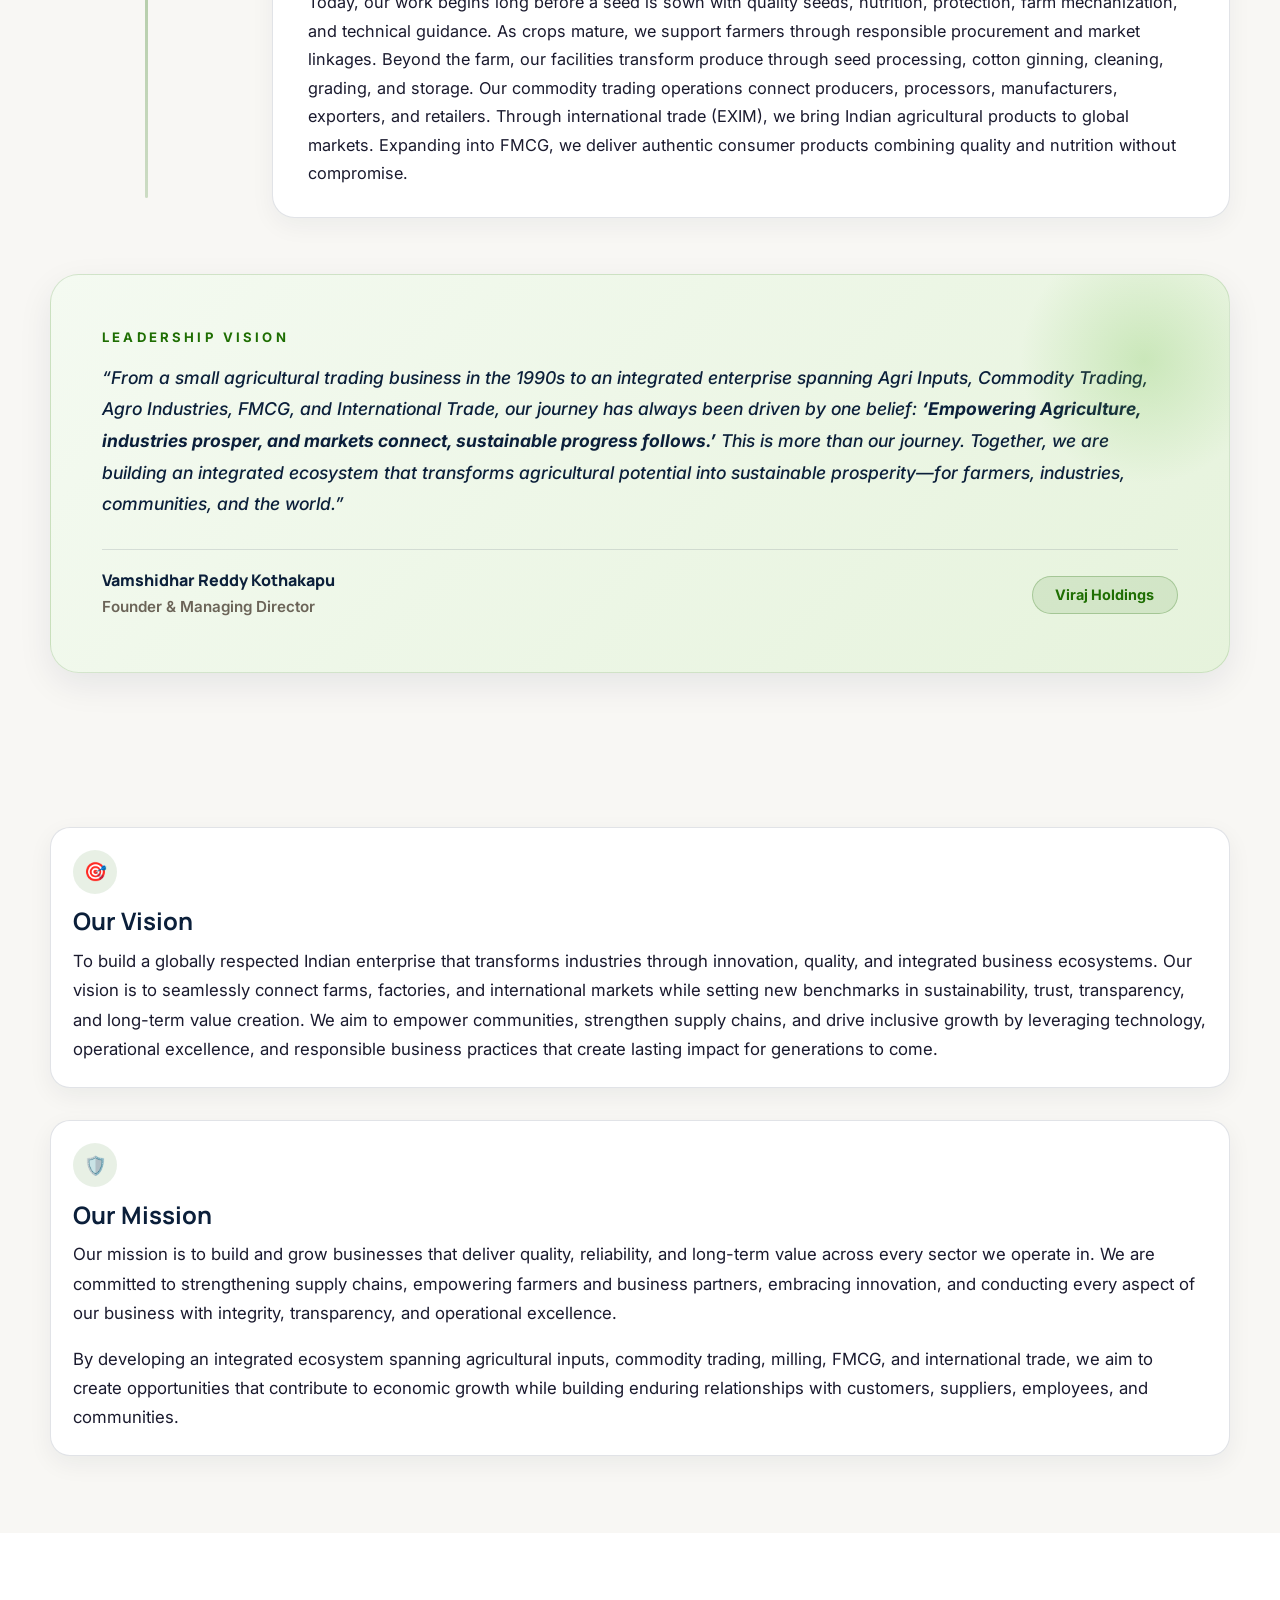
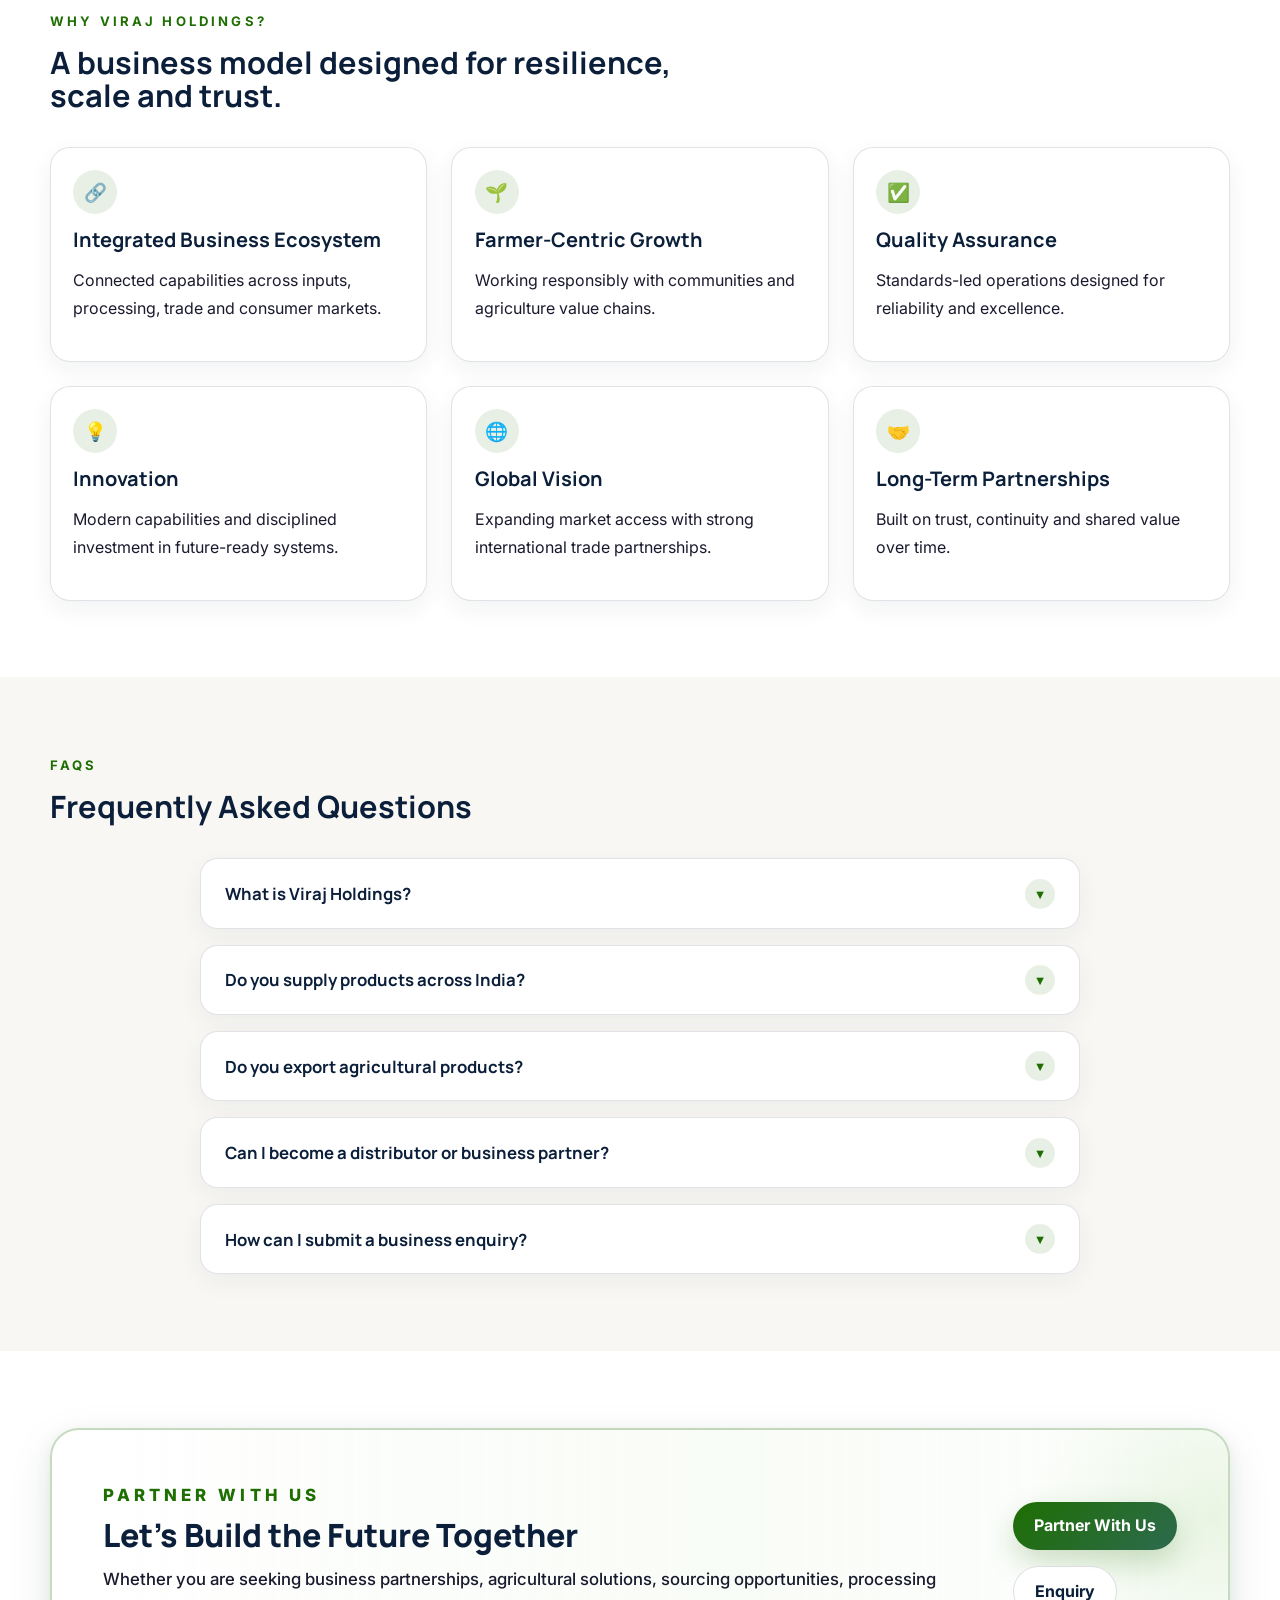
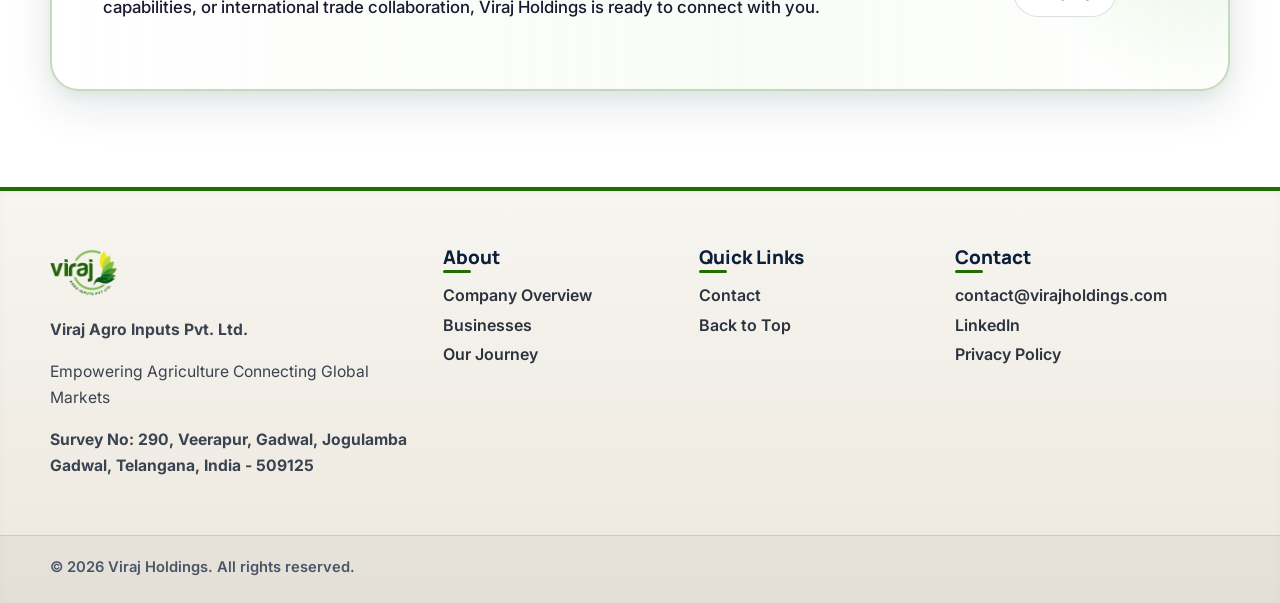
==== commit 1d1b28cf: "Ctrl+Enter" ====
--- a/index.html
+++ b/index.html
@@ -35,12 +35,11 @@
             <a href="agro-inputs.html">Agro Inputs</a>
             <a href="commodity-trading.html">Commodity Trading</a>
             <a href="agro-industries.html">Agro Industries</a>
+            <a href="fmcg.html">FMCG</a>
             <a href="export-import.html">Export &amp; Import</a>
-            <a href="fmcg.html">FMCG</a>
             <a href="farms.html">Farms</a>
           </div>
         </div>
-        <a href="#Blogs">Blogs</a>
         <a href="#contact">Contact</a>
         <a href="#contact" class="button button-solid nav-cta">Partner With Us</a>
       </div>
@@ -61,7 +60,8 @@
           </p>
           <div class="hero-actions">
             <a href="businesses.html" class="button button-solid">Explore Businesses</a>
-            <a href="#contact" class="button button-outline">Contact Us</a>
+            <a href="https://forms.gle/zG38K1397KCMoDQH8" target="_blank" rel="noreferrer"
+              class="button button-outline">Enquiry</a>
           </div>
           <div class="hero-stats">
             <div>
@@ -110,8 +110,7 @@
     <section class="section about" id="about">
       <div class="container split-grid">
         <div class="about-media reveal">
-          <img src="https://images.unsplash.com/photo-1517048676732-d65bc937f952?auto=format&fit=crop&w=1200&q=80"
-            alt="Corporate leadership team and industrial operations" loading="lazy" />
+          <img src="assets/aboutmain.jpg" alt="Corporate leadership team and industrial operations" loading="lazy" />
         </div>
         <div class="about-copy reveal">
           <p class="eyebrow">About Viraj Holdings</p>
@@ -164,8 +163,22 @@
               <a href="agro-industries.html">Learn More</a>
             </div>
           </article>
+          <article class="business-card reveal" data-href="fmcg.html">
+            <img
+              src="https://images.pexels.com/photos/3962285/pexels-photo-3962285.jpeg?auto=compress&cs=tinysrgb&w=800"
+              alt="Premium FMCG packaging and products" loading="lazy" />
+            <div class="card-content">
+              <div class="icon-badge">🧴</div>
+              <h3>FMCG</h3>
+              <p>Developing quality consumer products backed by an integrated agricultural and manufacturing ecosystem.
+              </p>
+              <a href="fmcg.html">Learn More</a>
+            </div>
+          </article>
           <article class="business-card reveal" data-href="export-import.html">
-            <img src="https://images.pexels.com/photos/1427107/pexels-photo-1427107.jpeg?auto=compress&cs=tinysrgb&w=800" alt="Port and global logistics" loading="lazy" />
+            <img
+              src="https://images.pexels.com/photos/1427107/pexels-photo-1427107.jpeg?auto=compress&cs=tinysrgb&w=800"
+              alt="Port and global logistics" loading="lazy" />
             <div class="card-content">
               <div class="icon-badge">🌍</div>
               <h3>Export & Import</h3>
@@ -174,24 +187,13 @@
               <a href="export-import.html">Learn More</a>
             </div>
           </article>
-          <article class="business-card reveal" data-href="fmcg.html">
-            <img src="https://images.pexels.com/photos/3962285/pexels-photo-3962285.jpeg?auto=compress&cs=tinysrgb&w=800" alt="Premium FMCG packaging and products" loading="lazy" />
-            <div class="card-content">
-              <div class="icon-badge">🧴</div>
-              <h3>FMCG</h3>
-              <p>Developing quality consumer products backed by an integrated agricultural and manufacturing ecosystem.
-              </p>
-              <a href="fmcg.html">Learn More</a>
-            </div>
-          </article>
           <article class="business-card reveal" data-href="farms.html">
             <img src="https://images.pexels.com/photos/974314/pexels-photo-974314.jpeg?auto=compress&cs=tinysrgb&w=800"
               alt="Viraj Holdings Farms" loading="lazy" />
             <div class="card-content">
               <div class="icon-badge">🌱</div>
               <h3>Farms</h3>
-              <p>Sustainable, integrated farming operations across crop cultivation, seed production, horticulture, and
-                livestock management.</p>
+              <p>Launching Soon</p>
               <a href="farms.html">Learn More</a>
             </div>
           </article>
@@ -209,14 +211,15 @@
         </div>
 
         <!-- Short mobile-only summary: replaces the full timeline below on small screens -->
+        <!-- Short mobile-only summary: replaces the full timeline below on small screens -->
         <div class="mobile-only journey-mobile-summary reveal"
           style="background: linear-gradient(135deg, #ffffff 0%, #f4faf1 100%); border-left: 5px solid var(--green); border-radius: 1.4rem; padding: 1.6rem 1.8rem; box-shadow: 0 10px 30px rgba(11,31,58,0.06);">
           <p
             style="font-size: 1.05rem; font-style: italic; color: var(--navy); font-weight: 600; margin: 0 0 1rem; line-height: 1.7;">
-            “From a small agricultural trading business in the 1990s to an integrated enterprise spanning Agri Inputs,
-            Commodity Trading, Agro Industries, FMCG, and International Trade.”
+            "From a small agricultural trading business in the 1990s to an integrated enterprise spanning Agri Inputs,
+            Commodity Trading, Agro Industries, FMCG, and International Trade."
           </p>
-          <a href="about.html#our-story" class="button button-solid">Read Our Full Story</a>
+          <a href="about.html#journey" class="button button-solid">Read Our Full Story</a>
         </div>
 
         <!-- Full timeline: desktop only (hidden on mobile to keep the page shorter) -->
@@ -377,9 +380,12 @@
           <div class="icon-badge">🎯</div>
           <h3 style="font-size: 1.5rem; color: var(--navy); margin-bottom: 0.8rem;">Our Vision</h3>
           <p style="line-height: 1.75; font-size: 1.05rem; color: var(--text); margin: 0;">
-            To build one of India's most trusted and diversified business groups by creating integrated enterprises that
-            connect agriculture, manufacturing, trade, and global markets. We aspire to drive sustainable growth, foster
-            innovation, and create lasting value for our customers, partners, communities, and future generations.
+            To build a globally respected Indian enterprise that transforms industries through innovation, quality, and
+            integrated business ecosystems. Our vision is to seamlessly connect farms, factories, and international
+            markets while setting new benchmarks in sustainability, trust, transparency, and long-term value creation.
+            We aim to empower communities, strengthen supply chains, and drive inclusive growth by leveraging
+            technology, operational excellence, and responsible business practices that create lasting impact for
+            generations to come.
           </p>
         </article>
         <article class="info-card reveal">
@@ -441,43 +447,75 @@
       </div>
     </section>
 
-    <section class="section Blogs" id="Blogs">
+    <!-- Frequently Asked Questions -->
+    <section class="section faq-section" id="faq">
       <div class="container">
         <div class="section-heading reveal">
-          <p class="eyebrow">Blogs & Insights</p>
-          <h2>Perspective from across the ecosystem.</h2>
-        </div>
-        <div class="Blogs-grid">
-          <article class="Blogs-card reveal">
-            <img src="https://images.unsplash.com/photo-1590283603385-17ffb3a7f29f?auto=format&fit=crop&w=900&q=80"
-              alt="Commodity market trends" loading="lazy" />
-            <div class="card-content">
-              <p class="meta">12 July 2026 • Market Trends</p>
-              <h3>Commodity Market Trends</h3>
-              <a href="#contact">Read More</a>
-            </div>
-          </article>
-          <article class="Blogs-card reveal">
-            <img src="https://images.unsplash.com/photo-1501004318641-b39e6451bec6?auto=format&fit=crop&w=900&q=80"
-              alt="Agricultural developments" loading="lazy" />
-            <div class="card-content">
-              <p class="meta">08 July 2026 • Agriculture</p>
-              <h3>Agricultural Developments</h3>
-              <a href="#contact">Read More</a>
-            </div>
-          </article>
-          <article class="Blogs-card reveal">
-            <img src="https://images.unsplash.com/photo-1517048676732-d65bc937f952?auto=format&fit=crop&w=900&q=80"
-              alt="Export insights and logistics" loading="lazy" />
-            <div class="card-content">
-              <p class="meta">03 July 2026 • Trade</p>
-              <h3>Export Insights</h3>
-              <a href="#contact">Read More</a>
-            </div>
-          </article>
-        </div>
-      </div>
-    </section>
+          <p class="eyebrow">FAQs</p>
+          <h2>Frequently Asked Questions</h2>
+        </div>
+
+        <div class="faq-list">
+          <div class="faq-item reveal">
+            <button class="faq-question" type="button" aria-expanded="false">
+              <span>What is Viraj Holdings?</span>
+              <span class="faq-icon">&#9660;</span>
+            </button>
+            <div class="faq-answer">
+              <p>Viraj Holdings is corporate identity of Viraj Agro Inputs Private Limited, a diversified business
+                group operating across agriculture, agro-industries, commodity trading, FMCG, manufacturing, and
+                exports. Through innovation, quality, and sustainable practices, we create integrated solutions that
+                connect agriculture with industry and global markets.</p>
+            </div>
+          </div>
+
+          <div class="faq-item reveal">
+            <button class="faq-question" type="button" aria-expanded="false">
+              <span>Do you supply products across India?</span>
+              <span class="faq-icon">&#9660;</span>
+            </button>
+            <div class="faq-answer">
+              <p>Yes. We supply our products and services across various regions of India through our growing
+                distribution and business network.</p>
+            </div>
+          </div>
+
+          <div class="faq-item reveal">
+            <button class="faq-question" type="button" aria-expanded="false">
+              <span>Do you export agricultural products?</span>
+              <span class="faq-icon">&#9660;</span>
+            </button>
+            <div class="faq-answer">
+              <p>Yes. We procure, process, and export high-quality agricultural commodities to international markets
+                while adhering to global quality standards.</p>
+            </div>
+          </div>
+
+          <div class="faq-item reveal">
+            <button class="faq-question" type="button" aria-expanded="false">
+              <span>Can I become a distributor or business partner?</span>
+              <span class="faq-icon">&#9660;</span>
+            </button>
+            <div class="faq-answer">
+              <p>Absolutely. We welcome distributors, dealers, retailers, and strategic business partners interested
+                in growing with us.</p>
+            </div>
+          </div>
+
+          <div class="faq-item reveal">
+            <button class="faq-question" type="button" aria-expanded="false">
+              <span>How can I submit a business enquiry?</span>
+              <span class="faq-icon">&#9660;</span>
+            </button>
+            <div class="faq-answer">
+              <p>Simply fill out the enquiry form on our website or contact our team via email or phone. We aim to
+                respond within 24–48 hours.</p>
+            </div>
+          </div>
+        </div>
+      </div>
+    </section>
+
 
     <section class="section cta" id="contact">
       <div class="container cta-box reveal">
@@ -489,7 +527,8 @@
         </div>
         <div class="cta-actions">
           <a href="mailto:contact@virajholdings.com" class="button button-solid">Partner With Us</a>
-          <a href="mailto:contact@virajholdings.com" class="button button-outline light">Contact Us</a>
+          <a href="https://forms.gle/zG38K1397KCMoDQH8" target="_blank" rel="noreferrer"
+            class="button button-outline light">Enquiry</a>
         </div>
       </div>
     </section>
@@ -501,7 +540,8 @@
         <a href="#home" class="brand footer-brand">
           <img src="logo.png" alt="Viraj Holdings logo" />
         </a>
-        <p>Building Integrated Enterprises Across Agriculture & Industry
+        <p><b>Viraj Agro Inputs Pvt. Ltd.</b></p>
+        <p>Empowering Agriculture Connecting Global Markets
         </p>
         <p><b>Survey No: 290, Veerapur, Gadwal, Jogulamba Gadwal, Telangana, India - 509125
           </b></p>
@@ -517,7 +557,7 @@
       <div>
         <h3>Quick Links</h3>
         <ul>
-          <li><a href="#Blogs">Blogs & Insights</a></li>
+
           <li><a href="#contact">Contact</a></li>
           <li><a href="#top">Back to Top</a></li>
         </ul>
@@ -526,7 +566,8 @@
         <h3>Contact</h3>
         <ul>
           <li><a href="mailto:contact@virajholdings.com">contact@virajholdings.com</a></li>
-          <li><a href="https://www.linkedin.com" target="_blank" rel="noreferrer">LinkedIn</a></li>
+          <li><a href="https://www.linkedin.com/company/viraj-agro-inputs-private-limited" target="_blank"
+              rel="noreferrer">LinkedIn</a></li>
           <li><a href="#">Privacy Policy</a></li>
         </ul>
       </div>
--- a/styles.css
+++ b/styles.css
@@ -65,20 +65,12 @@
 }
 
 .hero.commodity-hero {
-  background: linear-gradient(110deg, rgba(8, 16, 30, .86), rgba(11, 31, 58, .6)), url('assets/commodity.svg') center/cover no-repeat fixed;
+  background: linear-gradient(110deg, rgba(8, 16, 30, .86), rgba(11, 31, 58, .6)),
+    url('assets/img3.jpg') center/cover no-repeat fixed;
   position: relative;
   overflow: hidden;
 }
 
-.hero-video-bg {
-  position: absolute;
-  inset: 0;
-  width: 100%;
-  height: 100%;
-  object-fit: cover;
-  z-index: 0;
-  pointer-events: none;
-}
 
 .hero.agro-industries-hero {
   background: linear-gradient(110deg, rgba(8, 16, 30, .86), rgba(11, 31, 58, .6)), url('assets/agroindustriesbg.jpg') center/cover no-repeat fixed;
@@ -204,7 +196,8 @@
   background: linear-gradient(135deg, var(--green), var(--accent));
   color: white;
   box-shadow: 0 12px 30px rgba(30, 110, 2, .22);
-  line-height: 4px;
+  line-height: 1.2;
+  white-space: nowrap;
   text-align: center;
 }
 
@@ -1211,12 +1204,17 @@
     padding-left: 2rem;
   }
 
+
   .timeline-card {
     width: 100%;
   }
 
   .timeline-item::before {
     left: 1.2rem;
+  }
+
+  .hero {
+    background: linear-gradient(110deg, rgba(8, 16, 30, .84), rgba(11, 31, 58, .56)), url('bg1.jpg') center / cover no-repeat;
   }
 
   .leadership-placeholder {
@@ -1766,4 +1764,120 @@
 
 .wwa-slide.active {
   opacity: 1;
+}
+
+.farms-hero {
+  background: url('assets/farmsbg.jpg') center/contain no-repeat;
+  background-attachment: fixed;
+  background-size: cover;
+  height: 100vh;
+  display: flex;
+  align-items: center;
+  justify-content: center;
+  text-align: center;
+  position: relative;
+}
+
+.farms-hero h1 {
+  font-size: clamp(2.5rem, 6vw, 4.5rem);
+  font-weight: 800;
+  color: white;
+  letter-spacing: -0.02em;
+  z-index: 1;
+}
+
+/* FAQ Section */
+.faq-section {
+  background: var(--surface);
+}
+
+.faq-list {
+  display: grid;
+  gap: 1rem;
+  max-width: 880px;
+  margin: 0 auto;
+}
+
+.faq-item {
+  background: white;
+  border: 1px solid var(--border);
+  border-radius: 1.1rem;
+  overflow: hidden;
+  box-shadow: 0 8px 24px rgba(11, 31, 58, .05);
+  transition: box-shadow var(--transition), border-color var(--transition);
+}
+
+.faq-item:hover {
+  border-color: rgba(30, 110, 2, .2);
+  box-shadow: 0 14px 32px rgba(11, 31, 58, .08);
+}
+
+.faq-question {
+  width: 100%;
+  display: flex;
+  align-items: center;
+  justify-content: space-between;
+  gap: 1rem;
+  padding: 1.2rem 1.5rem;
+  background: transparent;
+  border: 0;
+  cursor: pointer;
+  text-align: left;
+  font-family: 'Manrope', sans-serif;
+  font-weight: 700;
+  font-size: 1.05rem;
+  color: var(--navy);
+}
+
+.faq-icon {
+  flex-shrink: 0;
+  display: inline-flex;
+  align-items: center;
+  justify-content: center;
+  width: 30px;
+  height: 30px;
+  border-radius: 50%;
+  background: rgba(30, 110, 2, .1);
+  color: var(--green);
+  font-size: 0.8rem;
+  transition: transform var(--transition), background var(--transition);
+}
+
+.faq-item.open .faq-icon {
+  transform: rotate(180deg);
+  background: var(--green);
+  color: white;
+}
+
+.faq-answer {
+  max-height: 0;
+  overflow: hidden;
+  transition: max-height 0.35s ease, padding var(--transition);
+  padding: 0 1.5rem;
+}
+
+.faq-item.open .faq-answer {
+  padding: 0 1.5rem 1.4rem;
+}
+
+.faq-answer p {
+  margin: 0;
+  color: var(--text);
+  line-height: 1.75;
+  font-size: 0.98rem;
+}
+
+@media (max-width: 780px) {
+  .faq-question {
+    padding: 1rem 1.2rem;
+    font-size: 1rem;
+  }
+
+  .faq-answer {
+    padding: 0 1.2rem;
+  }
+
+  .faq-item.open .faq-answer {
+    padding: 0 1.2rem 1.2rem;
+  }
 }
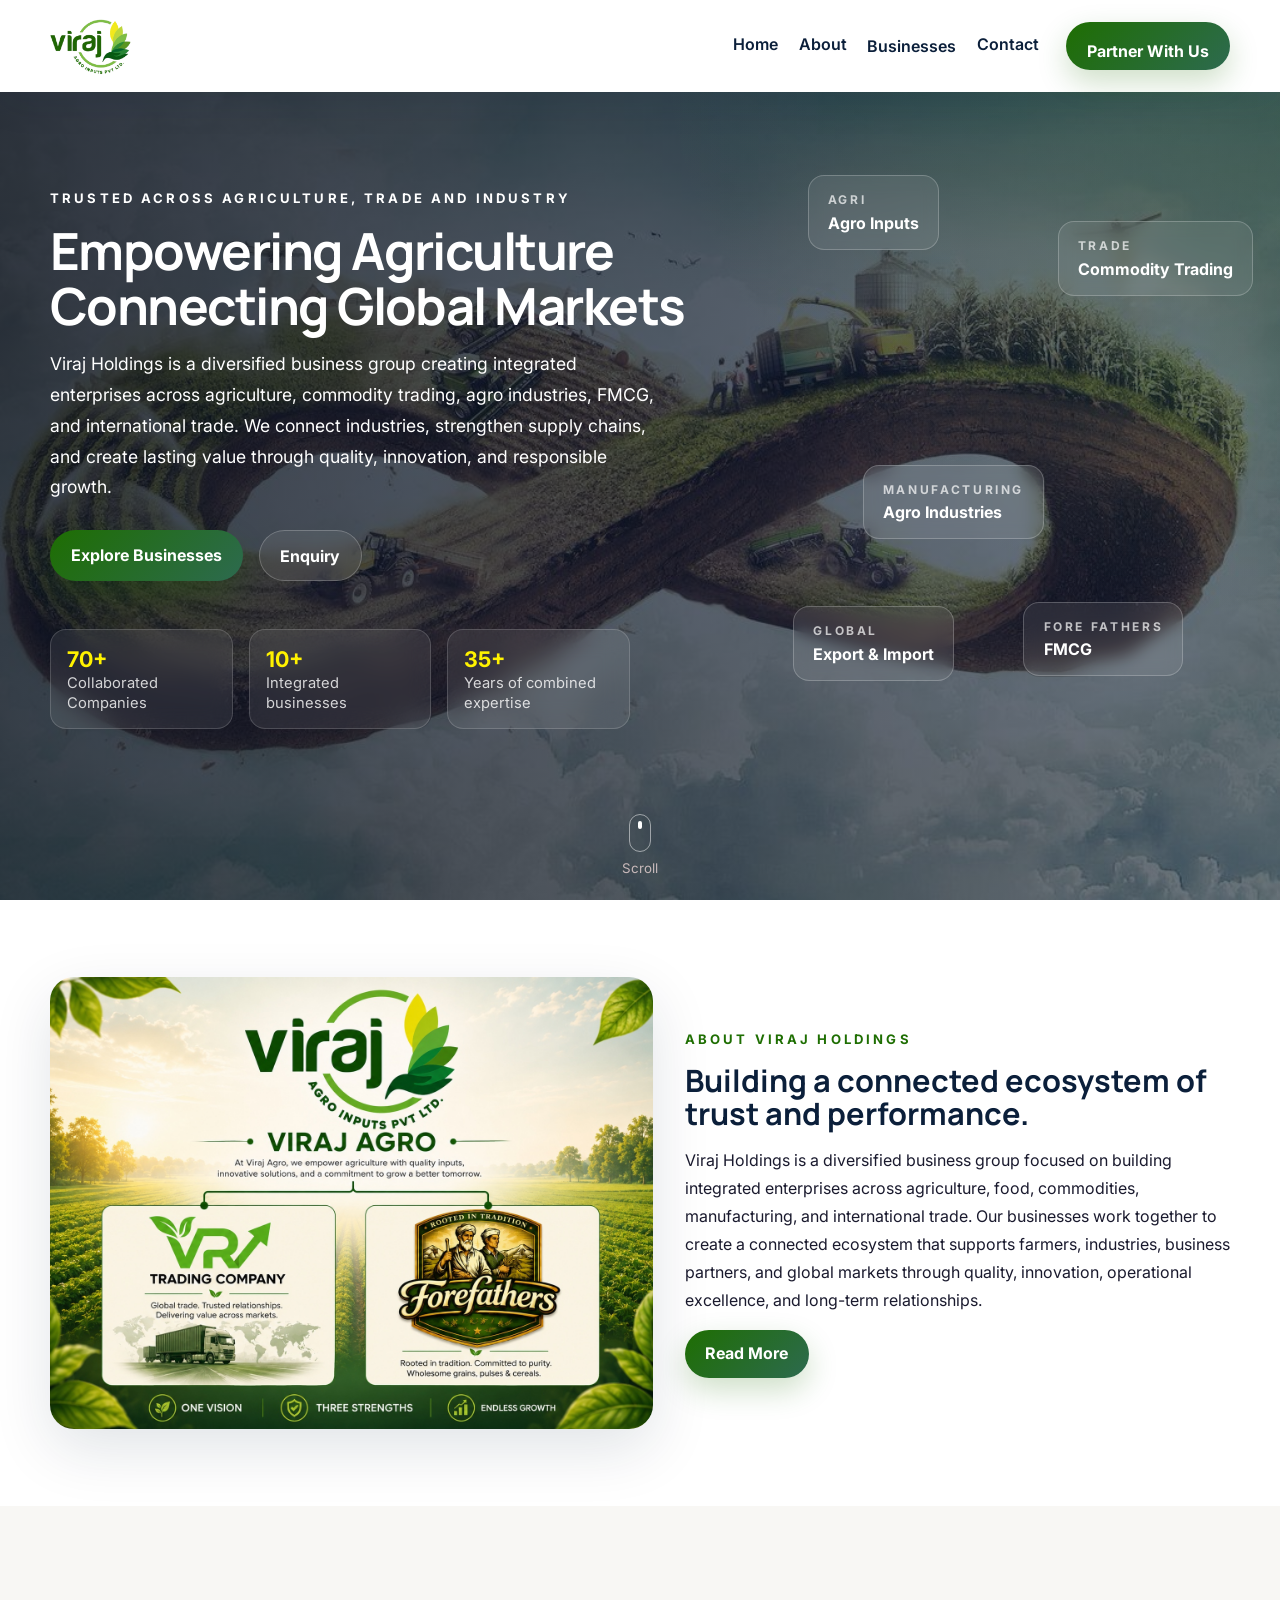
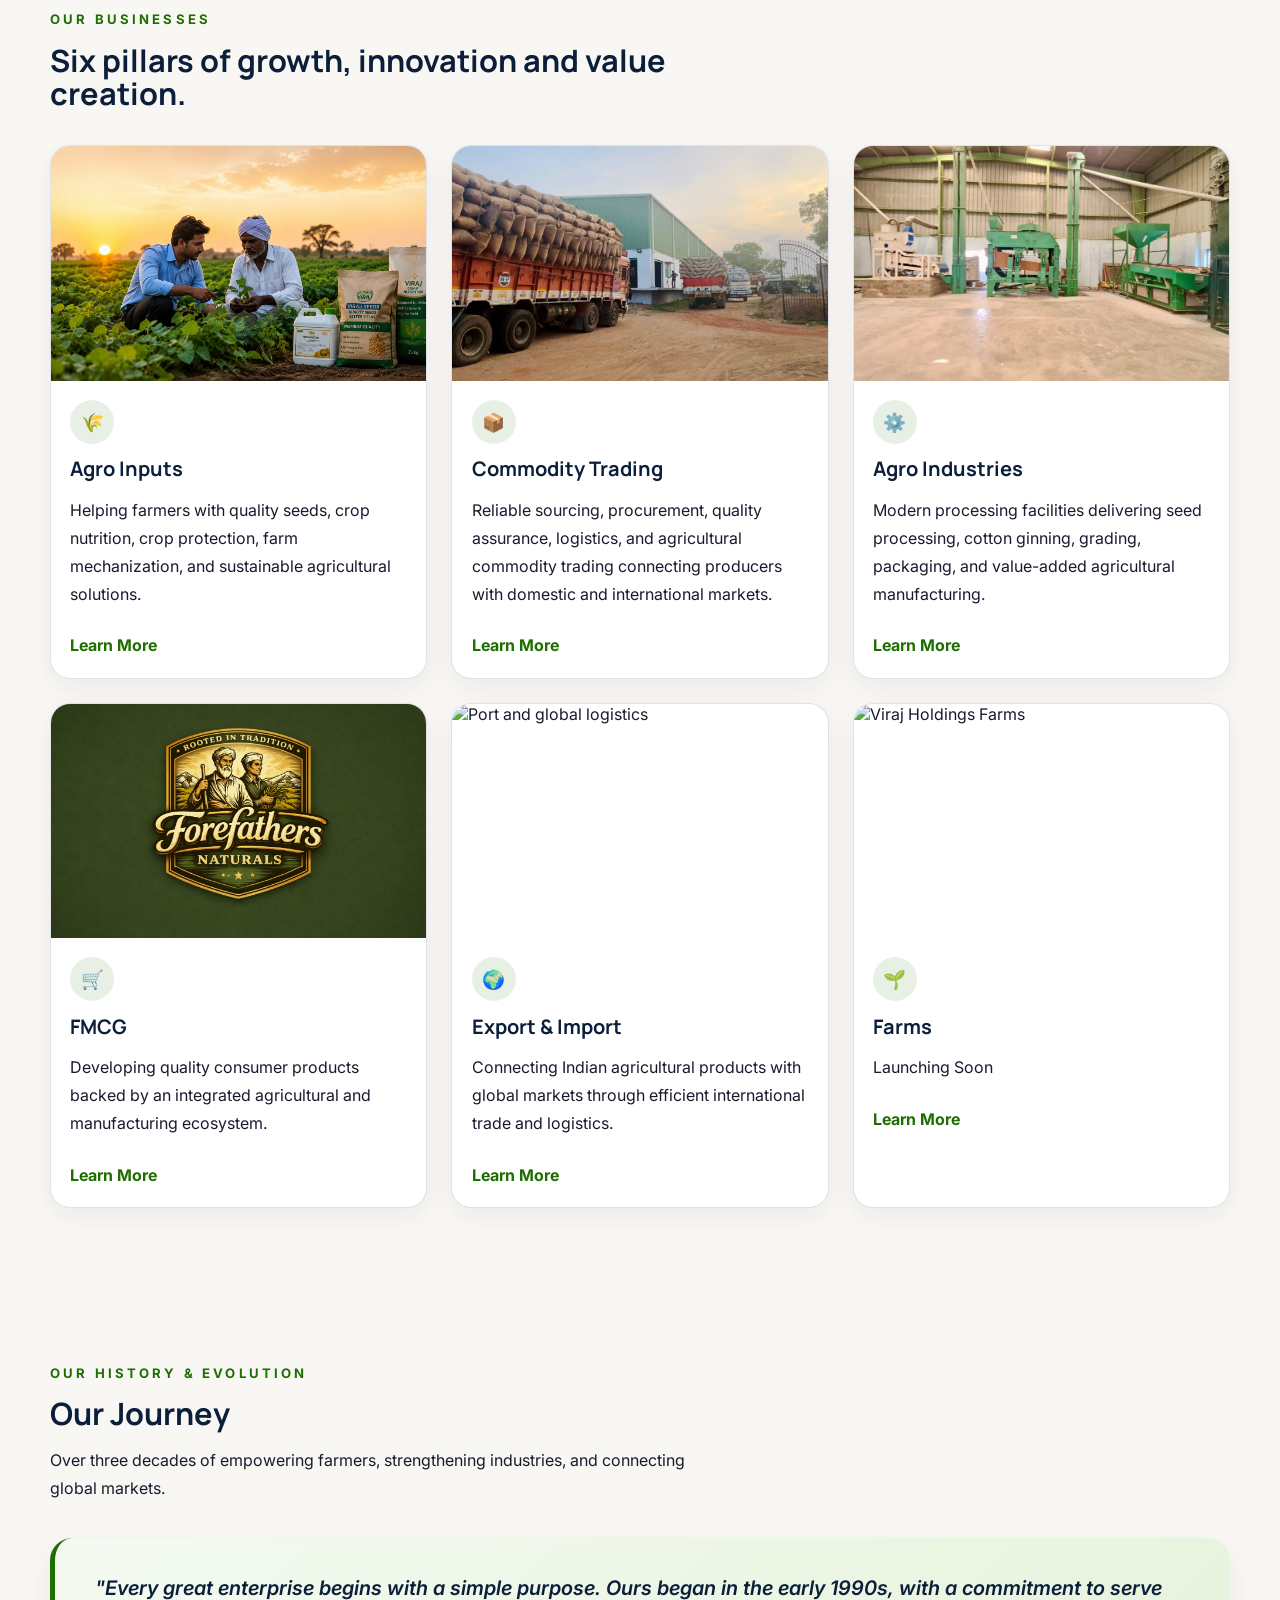
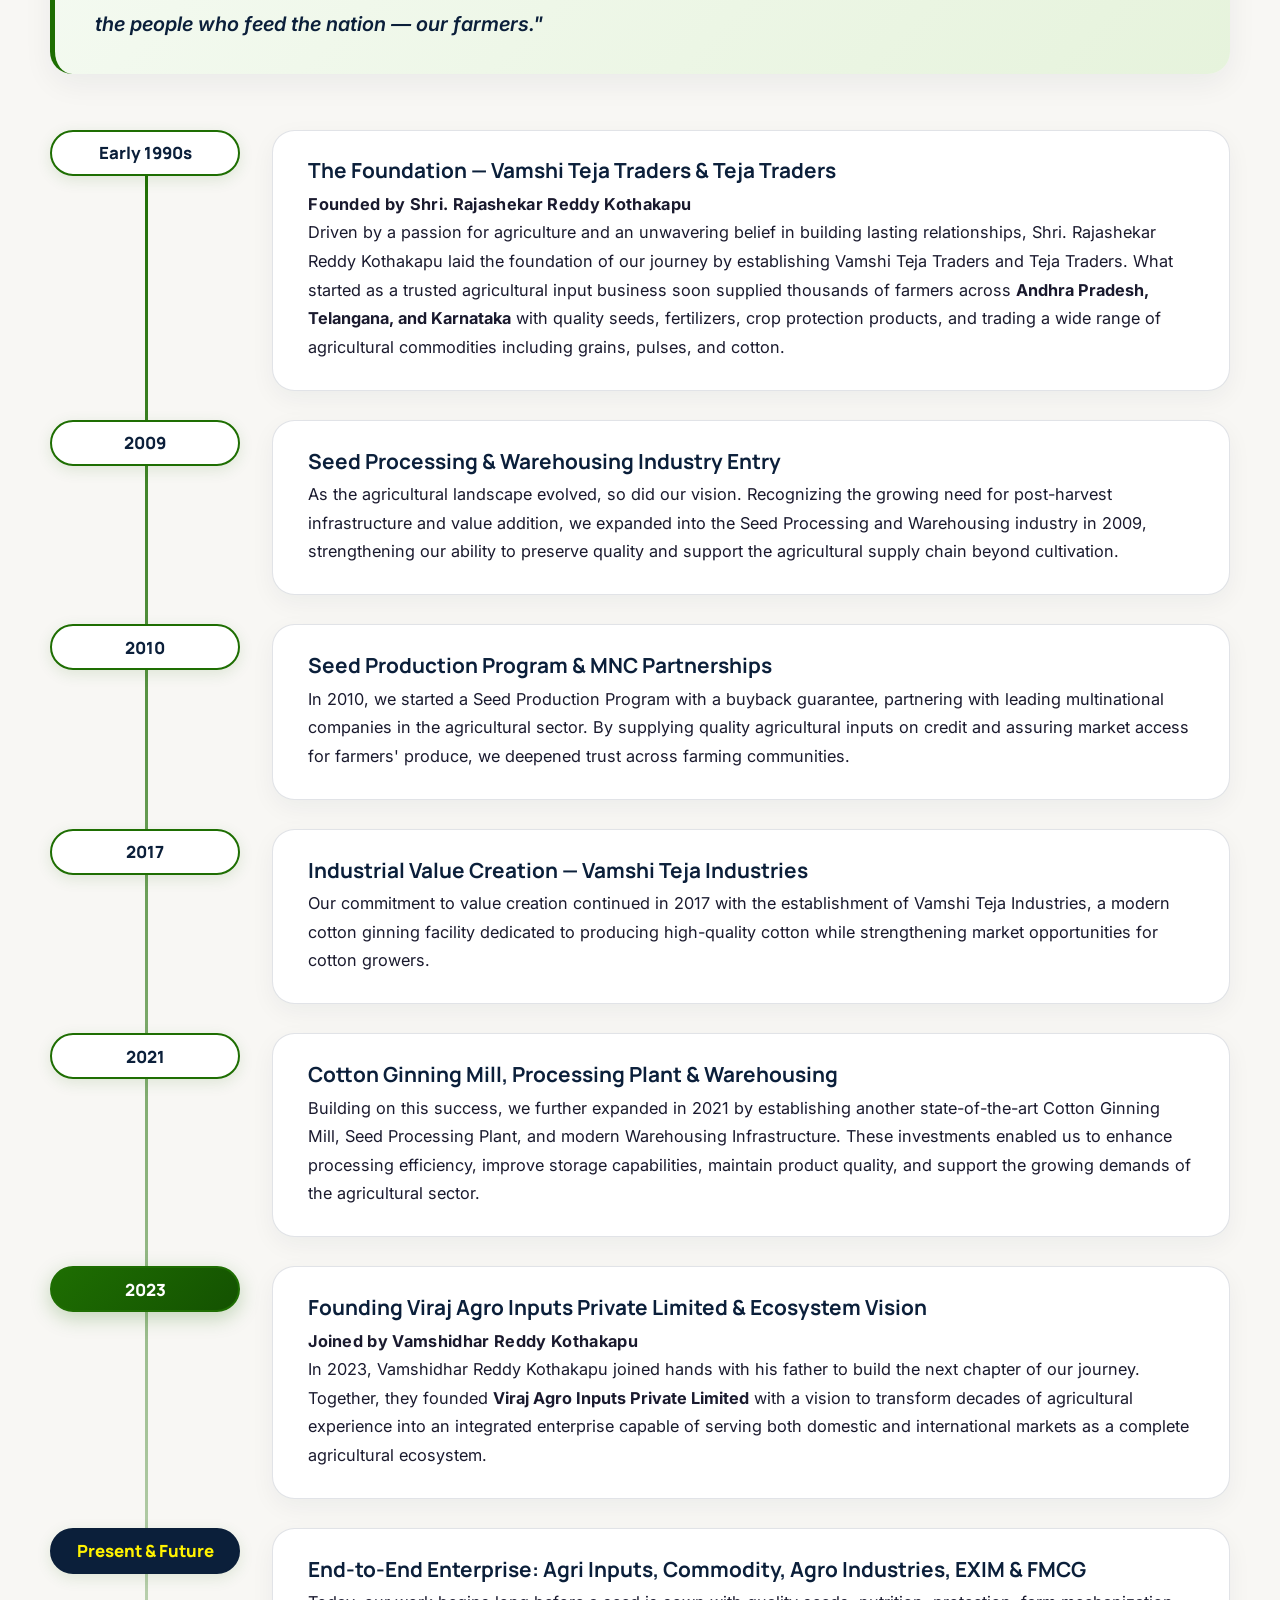
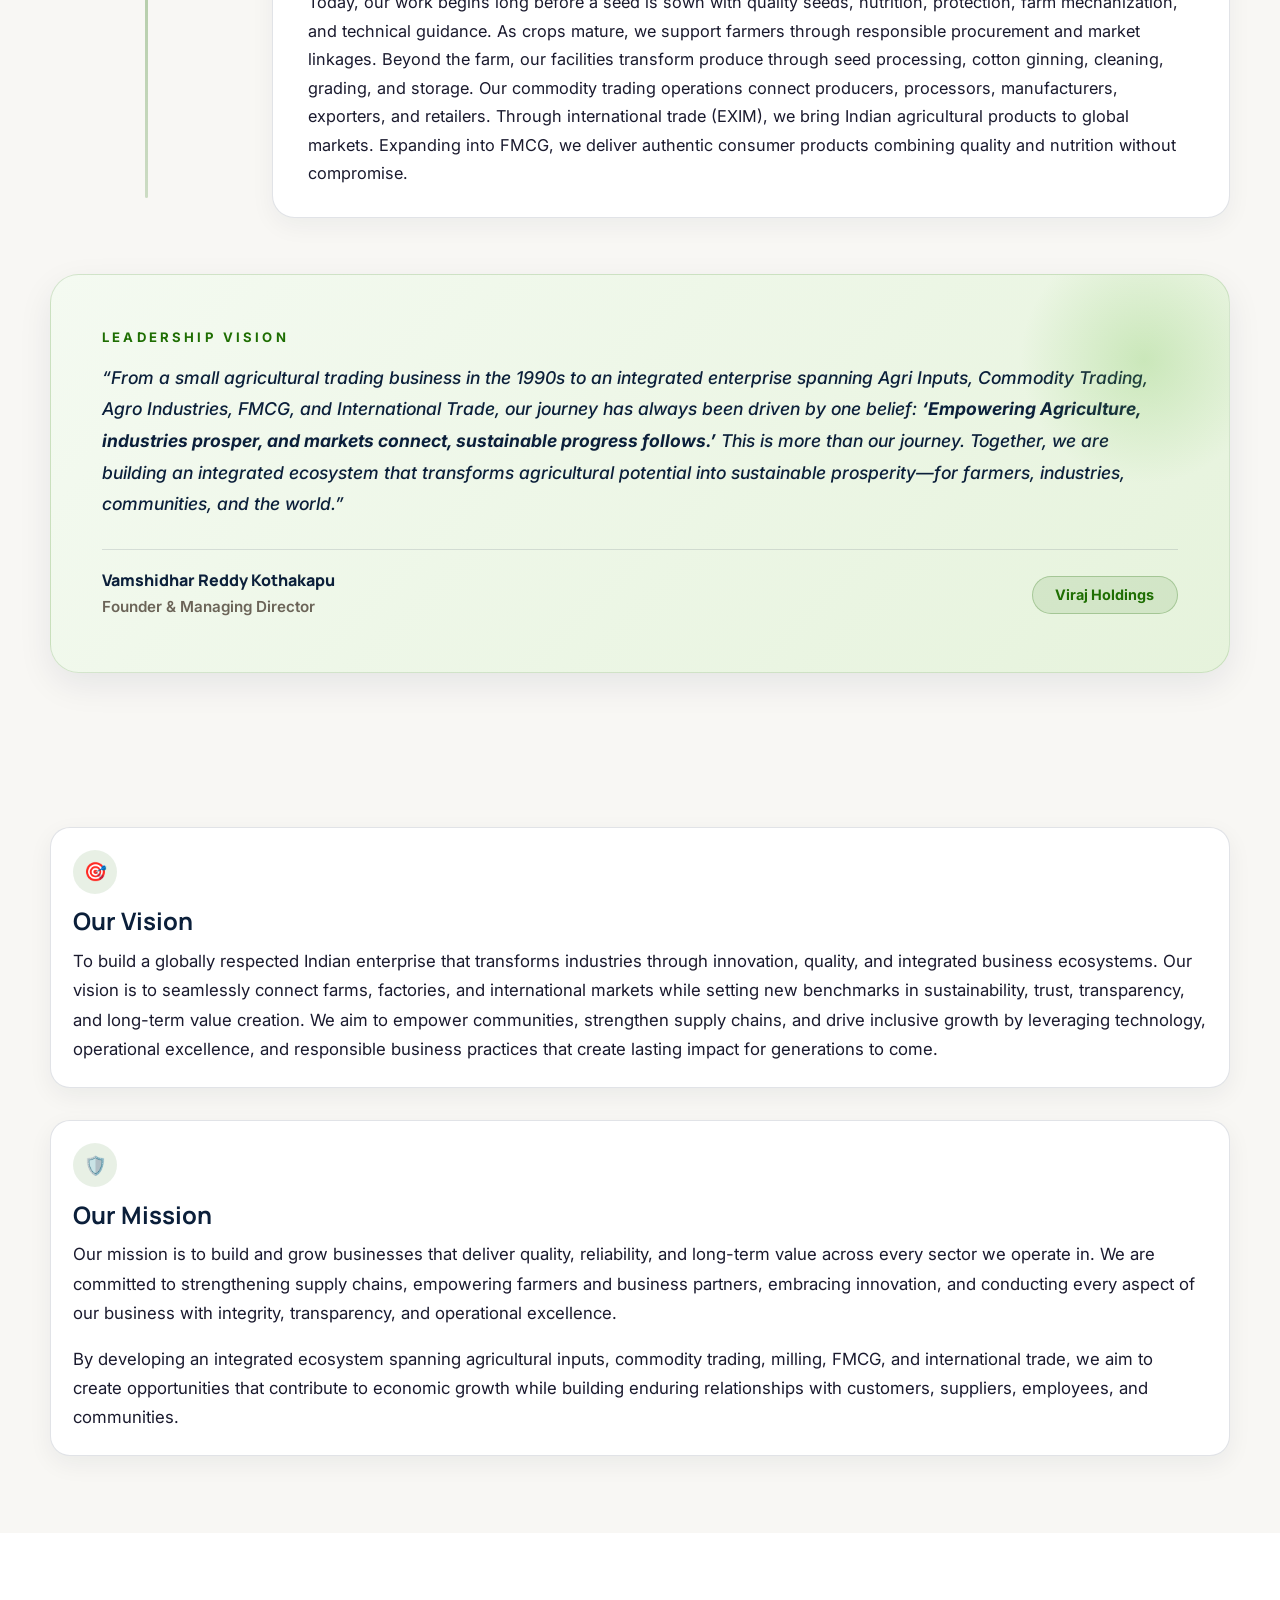
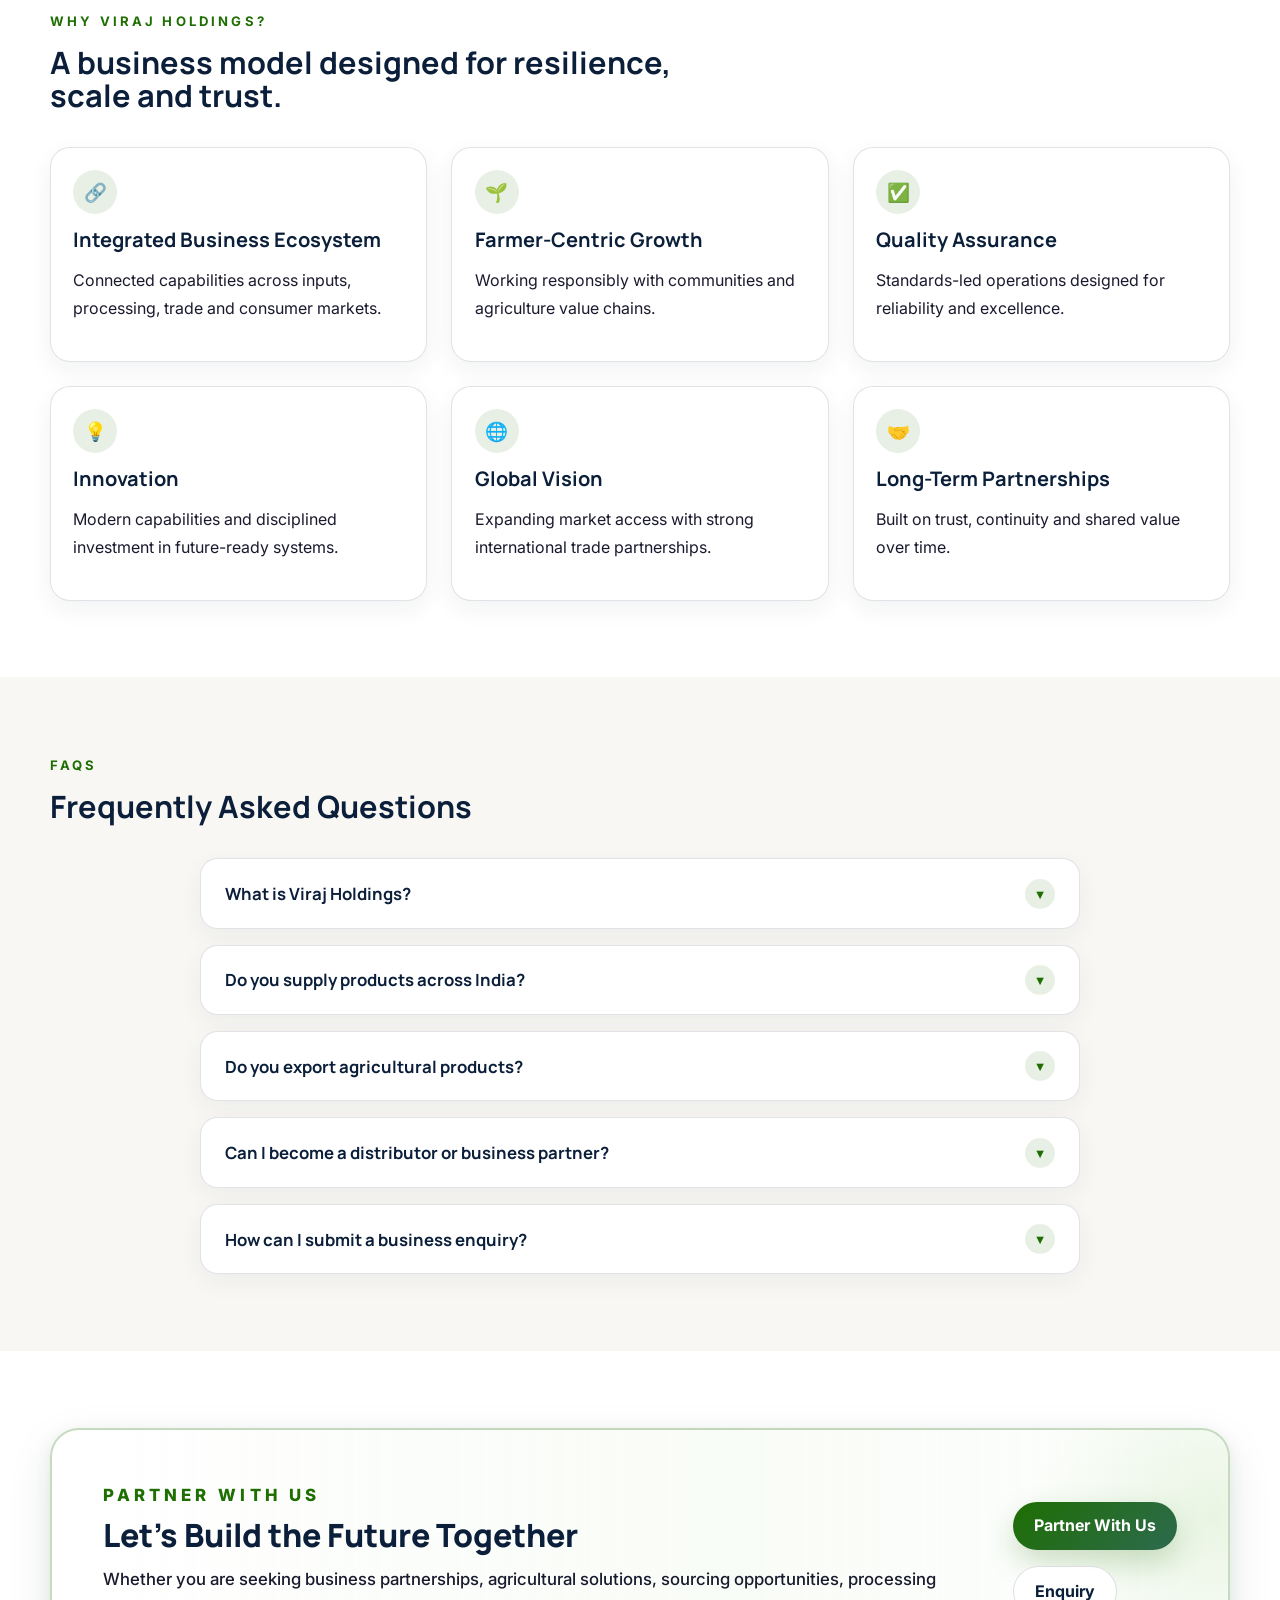
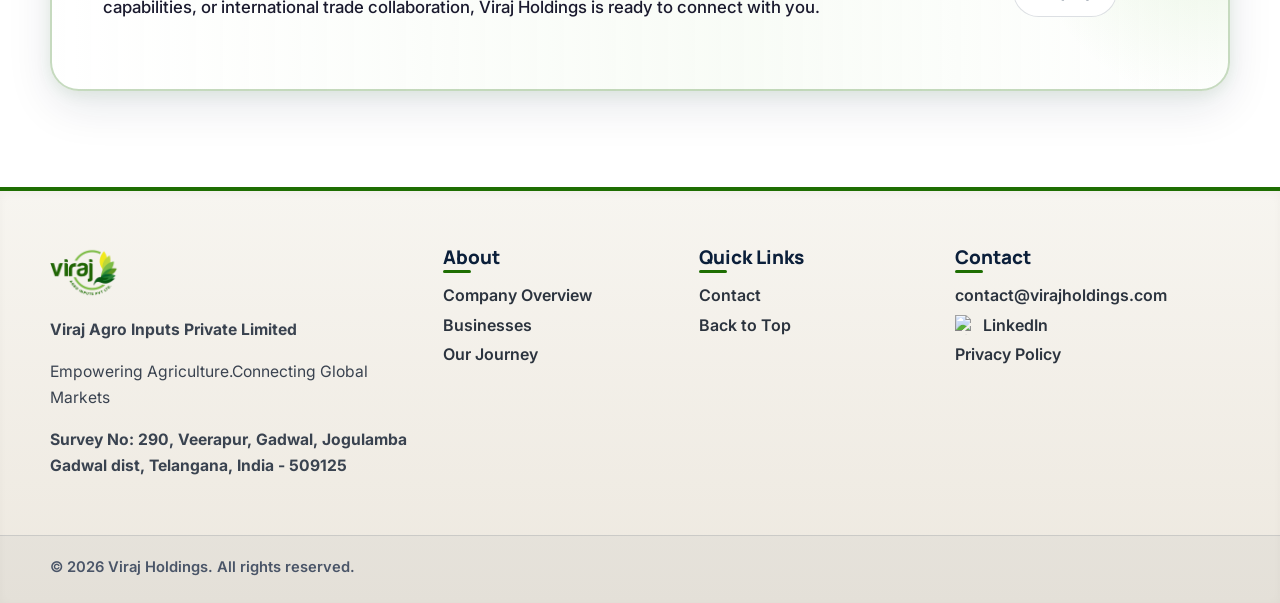
==== commit f85e7fcf: "Ctrl+Enter" ====
--- a/index.html
+++ b/index.html
@@ -59,7 +59,7 @@
             and create lasting value through quality, innovation, and responsible growth.
           </p>
           <div class="hero-actions">
-            <a href="businesses.html" class="button button-solid">Explore Businesses</a>
+            <a href="index.html#businesses" class="button button-solid">Explore Businesses</a>
             <a href="https://forms.gle/zG38K1397KCMoDQH8" target="_blank" rel="noreferrer"
               class="button button-outline">Enquiry</a>
           </div>
@@ -134,7 +134,7 @@
         </div>
         <div class="card-grid">
           <article class="business-card reveal" data-href="agro-inputs.html">
-            <img src="assets/agro-inputs-card.png" alt="Agriculture inputs field" loading="lazy" />
+            <img src="assets/agroinputsbg.jpg" alt="Agriculture inputs field" loading="lazy" />
             <div class="card-content">
               <div class="icon-badge">🌾</div>
               <h3>Agro Inputs</h3>
@@ -144,7 +144,7 @@
             </div>
           </article>
           <article class="business-card reveal" data-href="commodity-trading.html">
-            <img src="assets/commodity-trading-card.png" alt="Commodity trading and logistics" loading="lazy" />
+            <img src="assets/img1.jpg" alt="Commodity trading and logistics" loading="lazy" />
             <div class="card-content">
               <div class="icon-badge">📦</div>
               <h3>Commodity Trading</h3>
@@ -154,7 +154,7 @@
             </div>
           </article>
           <article class="business-card reveal" data-href="agro-industries.html">
-            <img src="assets/agro-industries-card.png" alt="Modern agro industry processing facility" loading="lazy" />
+            <img src="assets/si1.jpg" alt="Modern agro industry processing facility" loading="lazy" />
             <div class="card-content">
               <div class="icon-badge">⚙️</div>
               <h3>Agro Industries</h3>
@@ -164,11 +164,9 @@
             </div>
           </article>
           <article class="business-card reveal" data-href="fmcg.html">
-            <img
-              src="https://images.pexels.com/photos/3962285/pexels-photo-3962285.jpeg?auto=compress&cs=tinysrgb&w=800"
-              alt="Premium FMCG packaging and products" loading="lazy" />
+            <img src="assets/forefathers.jpg" alt="Premium FMCG packaging and products" loading="lazy" />
             <div class="card-content">
-              <div class="icon-badge">🧴</div>
+              <div class="icon-badge">🛒</div>
               <h3>FMCG</h3>
               <p>Developing quality consumer products backed by an integrated agricultural and manufacturing ecosystem.
               </p>
@@ -226,14 +224,19 @@
         <div class="hide-on-mobile">
 
           <!-- Opening Quote Card -->
-          <div class="journey-quote-card reveal"
-            style="background: linear-gradient(135deg, #ffffff 0%, #f4faf1 100%); border-left: 5px solid var(--green); border-radius: 1.4rem; padding: 2rem 2.5rem; margin-bottom: 3.5rem; box-shadow: 0 10px 30px rgba(11,31,58,0.06);">
+          <div class="journey-quote-card reveal" style="background: linear-gradient(135deg, #f4faf1 0%, #e6f3dc 100%); 
+         border-left: 5px solid var(--green); 
+         border-radius: 1.4rem; 
+         padding: 2rem 2.5rem; 
+         margin-bottom: 3.5rem; 
+         box-shadow: 0 10px 30px rgba(11,31,58,0.06);">
             <p
               style="font-size: 1.25rem; font-style: italic; color: var(--navy); font-weight: 600; margin: 0; line-height: 1.8;">
-              “Every great enterprise begins with a simple purpose. Ours began in the early 1990s, with a commitment to
-              serve the people who feed the nation — our farmers.”
+              "Every great enterprise begins with a simple purpose. Ours began in the early 1990s, with a commitment to
+              serve the people who feed the nation — our farmers."
             </p>
           </div>
+
 
           <!-- Timeline Grid / Flow -->
           <div class="journey-timeline">
@@ -307,7 +310,7 @@
             <div class="journey-milestone reveal">
               <div class="milestone-badge highlight">2023</div>
               <div class="milestone-content">
-                <h3>Founding Viraj Agro Inputs Pvt. Ltd. & Ecosystem Vision</h3>
+                <h3>Founding Viraj Agro Inputs Private Limited & Ecosystem Vision</h3>
                 <p class="milestone-subtitle">Joined by <strong>Vamshidhar Reddy Kothakapu</strong></p>
                 <p>In 2023, Vamshidhar Reddy Kothakapu joined hands with his father to build the next chapter of our
                   journey. Together, they founded <strong>Viraj Agro Inputs Private Limited</strong> with a vision to
@@ -540,10 +543,10 @@
         <a href="#home" class="brand footer-brand">
           <img src="logo.png" alt="Viraj Holdings logo" />
         </a>
-        <p><b>Viraj Agro Inputs Pvt. Ltd.</b></p>
-        <p>Empowering Agriculture Connecting Global Markets
+        <p><b>Viraj Agro Inputs Private Limited</b></p>
+        <p>Empowering Agriculture.Connecting Global Markets
         </p>
-        <p><b>Survey No: 290, Veerapur, Gadwal, Jogulamba Gadwal, Telangana, India - 509125
+        <p><b>Survey No: 290, Veerapur, Gadwal, Jogulamba Gadwal dist, Telangana, India - 509125
           </b></p>
       </div>
       <div>
@@ -566,8 +569,16 @@
         <h3>Contact</h3>
         <ul>
           <li><a href="mailto:contact@virajholdings.com">contact@virajholdings.com</a></li>
-          <li><a href="https://www.linkedin.com/company/viraj-agro-inputs-private-limited" target="_blank"
-              rel="noreferrer">LinkedIn</a></li>
+          <li>
+            <a href="https://www.linkedin.com/company/viraj-agro-inputs-private-limited" target="_blank"
+              rel="noreferrer" style="display:flex; align-items:center; gap:8px;">
+
+              <img src="https://img.icons8.com/?size=96&id=13930&format=png" alt="LinkedIn"
+                style="width:20px; height:20px;">
+
+              LinkedIn
+            </a>
+          </li>
           <li><a href="#">Privacy Policy</a></li>
         </ul>
       </div>
--- a/styles.css
+++ b/styles.css
@@ -1880,4 +1880,27 @@
   .faq-item.open .faq-answer {
     padding: 0 1.2rem 1.2rem;
   }
+}
+
+.about-slider {
+  position: relative;
+  width: 100%;
+  height: 520px;
+  overflow: hidden;
+  border-radius: 24px;
+}
+
+.about-slider .slide {
+  position: absolute;
+  inset: 0;
+  width: 100%;
+  height: 100%;
+  object-fit: cover;
+
+  opacity: 0;
+  transition: opacity 1s ease-in-out;
+}
+
+.about-slider .slide.active {
+  opacity: 1;
 }
